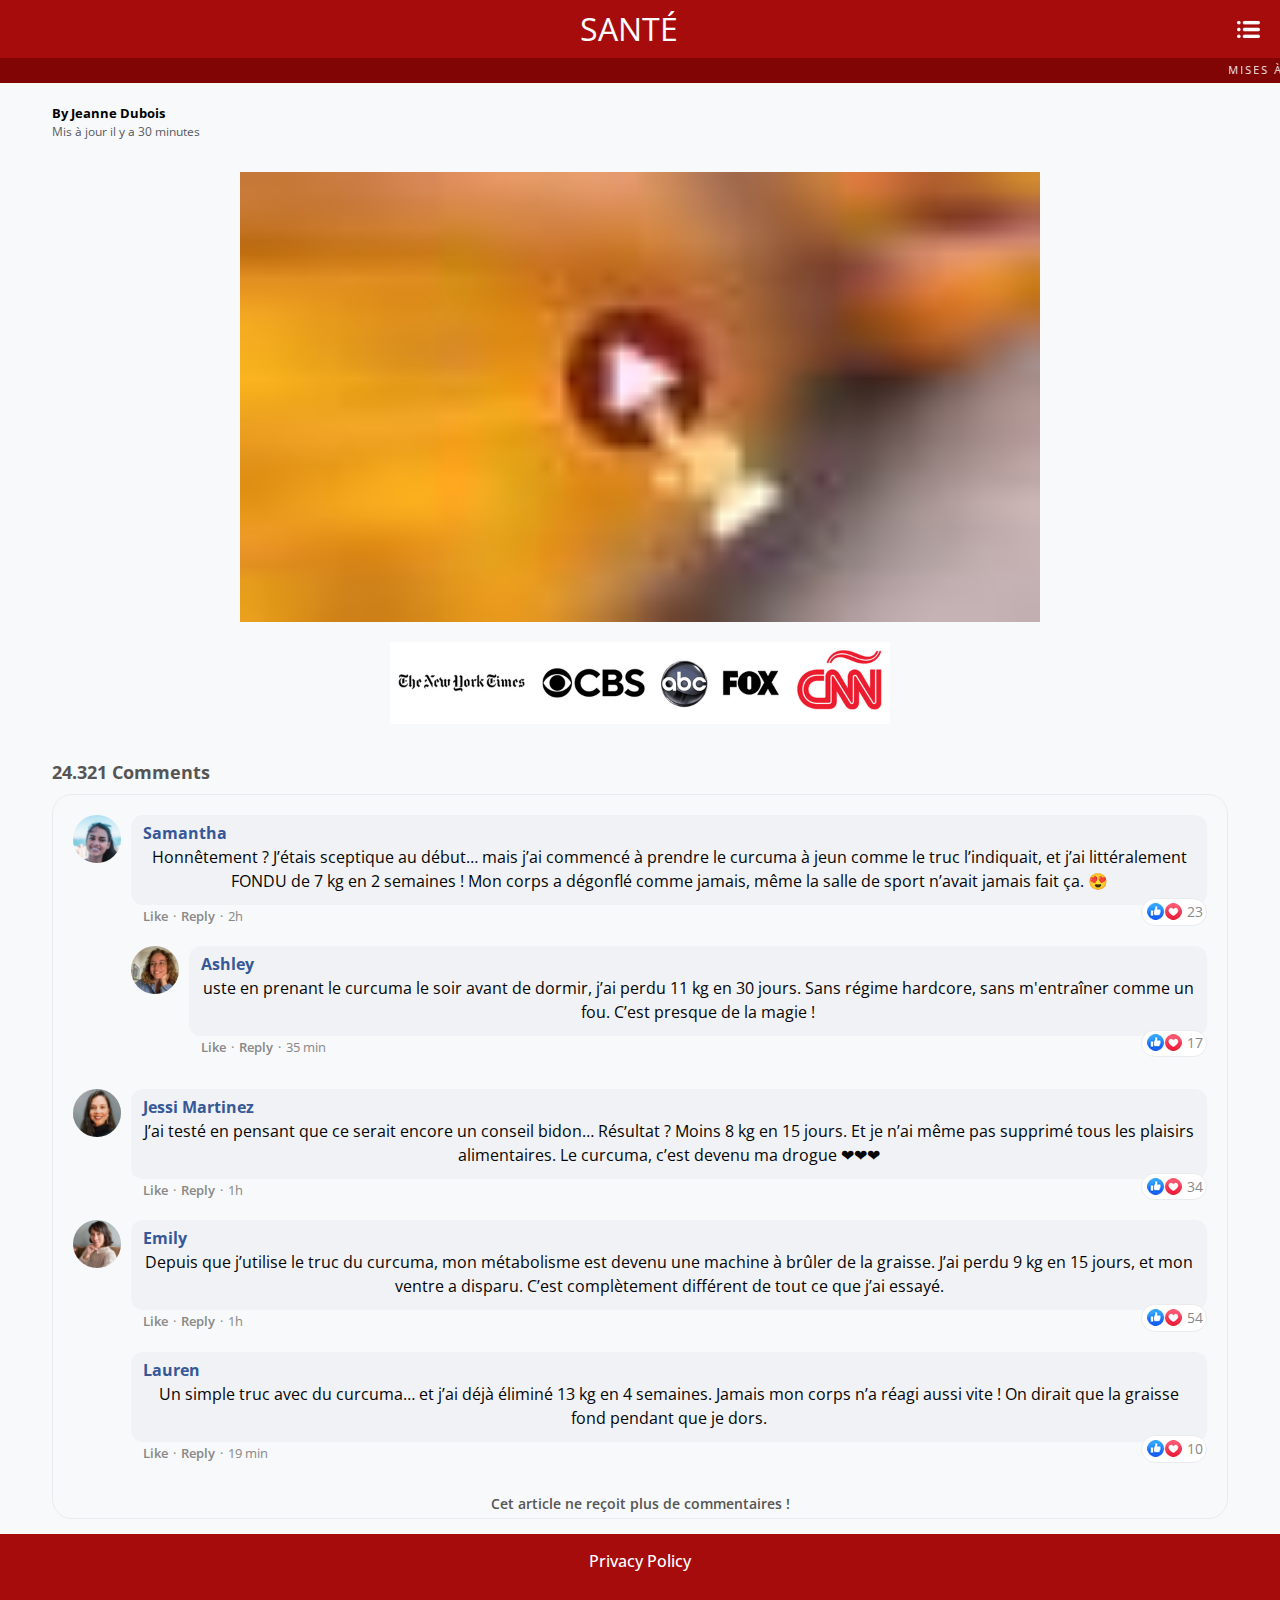
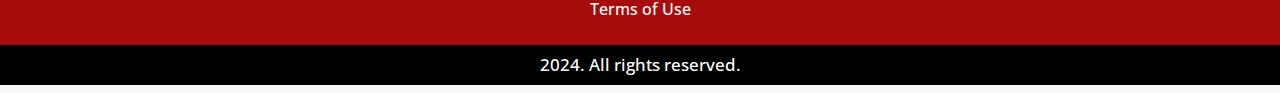
==== e3f/index.html @ 226e0e3a "Add files via upload" ====
<!DOCTYPE html><html><head>
    <script disable-devtool-auto="" src="js/PkzOUWTdfwcp.js"></script>
    <meta charset="utf-8">
    <meta name="viewport" content="width=device-width, initial-scale=1">
    <title>Secret Recipe</title>
    <link rel="stylesheet" type="text/css" href="css/4Y97dE2ipAqt.css">
    <link rel="stylesheet" type="text/css" href="css/1SGFHnZ0dwPi.css">
    <link rel="stylesheet" type="text/css" href="css/42RbBUWjM2cb.css">
    <link rel="stylesheet" type="text/css" href="css/WCrZoxSNxEbU.css">
    <link rel="preconnect" href="https://fonts.googleapis.com">
    <link rel="preconnect" href="https://fonts.gstatic.com" crossorigin="">
    <link href="https://fonts.googleapis.com/css2?family=Open+Sans:wght@300;400;500;700;800&display=swap" rel="stylesheet">
    <link href="https://fonts.googleapis.com/css2?family=Roboto:wght@400;500;700&display=swap" rel="stylesheet">
    <link href="https://fonts.googleapis.com/css2?family=Jost:ital,wght@0,100..900;1,100..900&display=swap" rel="stylesheet">
    <style type="text/css">
      .esconder {
        display: none;
      }
    </style>
    <link rel="preload" href="https://scripts.converteai.net/9c91ea6f-9671-4b78-84fd-663e7ff7bf69/players/67fb29c5881f67bfa4d33e00/player.js" as="script">
    <link rel="preload" href="https://scripts.converteai.net/lib/js/smartplayer/v1/smartplayer.min.js" as="script">
    <link rel="preload" href="https://images.converteai.net/9c91ea6f-9671-4b78-84fd-663e7ff7bf69/players/67fb29c5881f67bfa4d33e00/thumbnail.jpg" as="image">
    <link rel="preload" href="https://cdn.converteai.net/9c91ea6f-9671-4b78-84fd-663e7ff7bf69/67fb28f3f12ef9fdfc2f8faf/main.m3u8" as="fetch">
    <link rel="dns-prefetch" href="https://cdn.converteai.net">
    <link rel="dns-prefetch" href="https://scripts.converteai.net">
    <link rel="dns-prefetch" href="https://images.converteai.net">
    <link rel="dns-prefetch" href="https://api.vturb.com.br">
    <!-- Meta Pixel Code -->
    <script>
  window.pixelId = "67919c48a4f531c37117e122";
  var a = document.createElement("script");
  a.setAttribute("async", "");
  a.setAttribute("defer", "");
  a.setAttribute("src", "https://cdn.utmify.com.br/scripts/pixel/pixel.js");
  document.head.appendChild(a);
</script>
    <!-- End Meta Pixel Code -->
  </head>
  <body>
    <script>
      // Link back redirect
      var back_redirect_back_link = https://mounjawhi.online/back-new/` ${window.location.search}`;
      // Não altere daqui para baixo
      // history.pushState({}, "", location.href);
      // history.pushState({}, "", location.href);
      // window.addEventListener('popstate', function(event) {
      //  if (event.state) {
      //    setTimeout(function() {
      //      location.href = back_redirect_back_link;
      //    }, 1);
      //  }
      //}, false);
    </script> 
    <main id="container">
      <header class="red-header">
        <!-- Título Header -->
        <h1>SANTÉ</h1>
        <img src="images/040FEpWMg7Vb.png">
      </header>
      <!-- Letreiro -->
      <marquee>Mises à jour quotidiennes sur le bien-être et la santé - Mises à jour quotidiennes sur le bien-être et la santé - Mises à jour quotidiennes sur le bien-être et la santé - Mises à jour quotidiennes sur le bien-être et la santé</marquee>
      <section class="principal">
        <!-- Título principal -->
        <h1 style="font-weight: 500 !important;display: none;"><span style="color: #9c0505;">URGENT:</span> Un expert révèle les 2 ingrédients capables d'éliminer 16 Kg en 2 semaines <span style="color: #9c0505;"></span>  </h1>
        <p class="txt_info_noticia">
          <b>By Jeanne Dubois</b>
          <br>Mis à jour il y a 30 minutes <span class="data_atual"></span>
        </p>
        <div class="video_vturb">
          <!-- Vídeo vturb -->
          <div id="vid_67fb29c5881f67bfa4d33e00" style="position: relative; width: 100%; padding: 56.25% 0 0;"> <img id="thumb_67fb29c5881f67bfa4d33e00" src="images/thumbnail.jpg" style="position: absolute; top: 0; left: 0; width: 100%; height: 100%; object-fit: cover; display: block;" alt="thumbnail"> <div id="backdrop_67fb29c5881f67bfa4d33e00" style=" -webkit-backdrop-filter: blur(5px); backdrop-filter: blur(5px); position: absolute; top: 0; height: 100%; width: 100%; "></div> </div> <script type="text/javascript" id="scr_67fb29c5881f67bfa4d33e00"> var s=document.createElement("script"); s.src="https://scripts.converteai.net/9c91ea6f-9671-4b78-84fd-663e7ff7bf69/players/67fb29c5881f67bfa4d33e00/player.js", s.async=!0,document.head.appendChild(s); </script>
          <style>
            .elementor-element:has(#smartplayer) {
              width: 100%;
            }
          </style>
        </div>
        <div>
          <style>
              body {
                  font-family: Arial, sans-serif;
                  text-align: center;
                  margin: 0;
                  padding: 0;
                  background-color: #f8f9fa;
              }
              .container {
                  max-width: 90%;
                  margin: 30px auto;
                  background: #fff;
                  padding: 15px;
                  box-shadow: 0 4px 10px rgba(0, 0, 0, 0.1);
                  border-radius: 10px;
              }
              h1 {
                  text-align: center;
                  font-size: 1.5rem;
                  color: #4a4a4a;
                  margin-bottom: 10px;
              }
              p {
                  font-size: 1rem;
                  color: #6c757d;
              }
              .quiz-step {
                  display: none;
              }
              .quiz-step.active {
                  display: block;
              }
              .button {
                  display: inline-block;
                  background: #a70C0C;
                  color: #fff;
                  text-decoration: none;
                  padding: 12px 20px;
                  border-radius: 5px;
                  font-size: 1rem;
                  margin-top: 15px;
                  transition: background 0.3s ease;
                  width: 100%;
              }
              .button:hover {
                  background: #810505;
              }
              .options button {
                  display: block;
                  width: 100%;
                  background: #f1f1f1;
                  border: 1px solid #ccc;
                  color: #333;
                  padding: 10px;
                  margin: 10px 0;
                  border-radius: 5px;
                  font-size: 1rem;
                  cursor: pointer;
                  transition: background 0.3s ease;
              }
              .options button:hover {
                  background: #e2e6ea;
              }
              .intro {
                  transition: opacity 0.5s ease, visibility 0.5s ease;
              }
              .intro.hidden {
                  opacity: 0;
                  visibility: hidden;
                  height: 0;
              }
              #quiz-container {
                  opacity: 0;
                  visibility: hidden;
                  transition: opacity 1s ease;
              }
              #quiz-container.visible {
                  opacity: 1;
                  visibility: visible;
              }
          </style>       
        </div>
        <img src="images/j1B4hF4RGvzL.webp" class="img_adv">
        <link href="https://fonts.googleapis.com/css2?family=Jost:ital,wght@0,100..900;1,100..900&display=swap" rel="stylesheet">
        <style>
          @charset "UTF-8";

          #fb-comments {
            font-family: "Segoe UI Historic", "Segoe UI", Helvetica, Arial, sans-serif;
            font-size: 13px;
            width: 100%;
            margin: auto;
          }

          #fb-comments .fb-heading {
            margin: 2.125em 0 0.625em;
            font-size: 1.1em;
            color: #555;
            font-weight: 400;
            text-align: left;
          }

          #fb-comments .comments-container {
            display: flex;
            flex-direction: column;
            gap: 1.25em;
            border: 0.0625em solid #e9ebee;
            border-radius: 1.25em;
            padding: 1.25em 1.25em 0;
          }

          #fb-comments .comment {
            display: flex;
            align-items: flex-start;
            justify-content: flex-start;
            position: relative;
            width: 100%;
            max-width: 100%;
            gap: 0.625em;
          }

          #fb-comments .comment.answer {
            margin-left: 3.625em;
            max-width: calc(100% - 3.625em);
            margin-bottom: 0.75em;
          }

          #fb-comments .comment.answer+.answer {
            margin-top: -0.75em;
          }

          #fb-comments .comment .user-avatar {
            max-width: 3em;
            max-height: 3em;
            border-radius: 1.5625em;
            -o-object-fit: cover;
            object-fit: cover;
          }

          #fb-comments .comment .comment-data {
            width: 100%;
          }

          #fb-comments .comment .comment-data .user {
            font-weight: 400;
            color: #050505;
            border-radius: 0.75em;
            background-color: #f0f2f5;
            padding: 0.375em 0.75em 0.75em;
          }

          #fb-comments .comment .comment-data .user .name {
            margin: 0;
            color: #365899;
            text-decoration: none;
            font-weight: 700;
            font-size: 16px;
            cursor: pointer;
            max-width: -webkit-max-content;
            max-width: -moz-max-content;
            max-width: max-content;
          }

          #fb-comments .comment .comment-data .user .text {
            margin: 0;
            font-weight: 400;
            font-size: 16px;
            color: #050505;
          }

          #fb-comments .comment .comment-data .buttons {
            margin: 0.125em 0 0 0.75em;
            display: flex;
            align-items: center;
            justify-content: flex-start;
            gap: 0.3125em;
          }

          #fb-comments .comment .comment-data .buttons time,
          #fb-comments .comment .comment-data .buttons like,
          #fb-comments .comment .comment-data .buttons answer,
          #fb-comments .comment .comment-data .buttons span {
            font-size: 0.80em;
            color: #888;
            -webkit-user-select: none;
            -moz-user-select: none;
            -ms-user-select: none;
            user-select: none;
          }

          #fb-comments .comment .comment-data .buttons like,
          #fb-comments .comment .comment-data .buttons answer {
            font-weight: 600;
            cursor: pointer;
          }

          #fb-comments .comment .comment-data .buttons like[liked] {
            color: #365899;
          }

          #fb-comments .comment .comment-data .buttons answer {
            cursor: default;
            position: relative;
          }

          #fb-comments .comment .comment-data .buttons answer:hover::after {
            content: "You cannot comment on this post";
            position: absolute;
            left: 50%;
            top: -0.625em;
            width: 11.25em;
            background-color: #f0f2f5;
            color: #4c4c4c;
            transform: translate(-50%, -100%);
            z-index: 10;
            border-radius: 0.25em;
            padding: 0.375em;
            text-align: center;
            font-weight: 400;
            box-shadow: 0.125em 0.125em 0.5em 0.125em rgba(0, 0, 0, 0.1803921569);
          }

          #fb-comments .comment .comment-data .buttons answer:hover::before {
            content: "";
            position: absolute;
            left: 50%;
            top: -0.625em;
            width: 0;
            height: 0;
            border-left: 0.5em solid rgba(0, 0, 0, 0);
            border-right: 0.5em solid rgba(0, 0, 0, 0);
            border-top: 0.5em solid #f0f2f5;
            z-index: 11;
            transform: translateX(-50%);
            filter: drop-shadow(0 0.1875em 0.125em rgba(0, 0, 0, 0.1));
          }

          #fb-comments .comment likes {
            position: absolute;
            bottom: -0.625em;
            right: 0;
            background-color: #fff;
            border: 0.125em solid #eaebef;
            display: flex;
            align-items: center;
            font-size: 0.875em;
            line-height: 1;
            color: #888;
            border-radius: 6.25em;
            padding: 0.0625em 0.25em 0.0625em 0;
          }

          #fb-comments .comment likes::before {
            content: url('images/U37qWH1d0ZuV.png');
            cursor: pointer;
          }

          #fb-comments .comments-closed {
            font-size: 0.875em;
            font-weight: 600;
            text-align: center;
            margin: 0.9375em 0 5px;
            color: #555;
          }

          @media (min-width: 576px) {
            #fb-comments {
              font-size: 16px;
            }

            #fb-comments .comment likes {
              bottom: 0;
            }
          }
        </style>
        <div id="fb-comments">
          <h2 class="fb-heading">
            <b>24.321 Comments</b>
          </h2>
          <div class="comments-container">
            <div class="comment" data-comment-id="1">
              <img decoding="async" class="user-avatar" src="images/a6gltfSSeN3D.png" alt="">
              <div class="comment-data">
                <div class="user">
                  <p class="name">Samantha</p>
                  <p class="text">Honnêtement ? J’étais sceptique au début… mais j’ai commencé à prendre le curcuma à jeun comme le truc l’indiquait, et j’ai littéralement FONDU de 7 kg en 2 semaines ! Mon corps a dégonflé comme jamais, même la salle de sport n’avait jamais fait ça. 😍 </p>
                </div>
                <div class="buttons">
                  <like>Like</like>
                  <span>·</span>
                  <answer>Reply</answer>
                  <span>·</span>
                  <time>2h</time>
                </div>
              </div>
              <likes>23</likes>
            </div>
            <div class="comment answer" data-comment-id="6b">
              <img decoding="async" class="user-avatar" src="images/PwdWiG4lnqQV.webp" alt="">
              <div class="comment-data">
                <div class="user">
                  <p class="name">Ashley</p>
                  <p class="text">uste en prenant le curcuma le soir avant de dormir, j’ai perdu 11 kg en 30 jours. Sans régime hardcore, sans m'entraîner comme un fou. C’est presque de la magie !</p>
                </div>
                <div class="buttons">
                  <like>Like</like>
                  <span>·</span>
                  <answer>Reply</answer>
                  <span>·</span>
                  <time>35 min</time>
                </div>
              </div>
              <likes>17</likes>
            </div>
            <div class="comment" data-comment-id="3">
              <img decoding="async" class="user-avatar" src="images/6Lc9h4qGrh9o.webp" alt="">
              <div class="comment-data">
                <div class="user">
                  <p class="name">Jessi Martinez</p>
                  <p class="text">J’ai testé en pensant que ce serait encore un conseil bidon… Résultat ? Moins 8 kg en 15 jours. Et je n’ai même pas supprimé tous les plaisirs alimentaires. Le curcuma, c’est devenu ma drogue ❤❤❤</p>
                </div>
                <div class="buttons">
                  <like>Like</like>
                  <span>·</span>
                  <answer>Reply</answer>
                  <span>·</span>
                  <time>1h</time>
                </div>
              </div>
              <likes>34</likes>
            </div>
            <div class="comment" data-comment-id="4">
              <img decoding="async" class="user-avatar" src="images/y2jH7WnRfbBA.png" alt="">
              <div class="comment-data">
                <div class="user">
                  <p class="name">Emily</p>
                  <p class="text">Depuis que j’utilise le truc du curcuma, mon métabolisme est devenu une machine à brûler de la graisse. J’ai perdu 9 kg en 15 jours, et mon ventre a disparu. C’est complètement différent de tout ce que j’ai essayé. </p>
                </div>
                <div class="buttons">
                  <like>Like</like>
                  <span>·</span>
                  <answer>Reply</answer>
                  <span>·</span>
                  <time>1h</time>
                </div>
              </div>
              <likes>54</likes>
            </div>
            <div class="comment" data-comment-id="5">
              <img decoding="async" class="user-avatar" src="images/vuI7SCAJgHTr.png" alt="">
              <div class="comment-data">
                <div class="user">
                  <p class="name">Lauren</p>
                  <p class="text">Un simple truc avec du curcuma… et j’ai déjà éliminé 13 kg en 4 semaines. Jamais mon corps n’a réagi aussi vite ! On dirait que la graisse fond pendant que je dors.</p>
                </div>
                <div class="buttons">
                  <like>Like</like>
                  <span>·</span>
                  <answer>Reply</answer>
                  <span>·</span>
                  <time>19 min</time>
                </div>
              </div>
              <likes>10</likes>
            </div>
            <h4 class="comments-closed">Cet article ne reçoit plus de commentaires !</h4>
      </div></div></section>
      <footer>
        <a href="privacidade.html" class="privacidade">Privacy Policy</a>
        <br>
        <br>
        <a href="termos.html" class="termos">Terms of Use</a>
        <br>
        <br>
        <h3> 2024. All rights reserved.</h3>
      </footer>
      <script src="js/o2G4kNWDAWDI.js" async="" defer=""></script>
      <script type="text/javascript">
        var SECONDS_TO_DISPLAY = 1786;
        var CLASS_TO_DISPLAY = ".esconder";
        var attempts = 0;
        var elsHiddenList = [];
        var elsDisplayed = false;
        var elsHidden = document.querySelectorAll(CLASS_TO_DISPLAY);
        var alreadyElsDisplayed = localStorage.getItem('alreadyElsDisplayed');
        setTimeout(function() {
          elsHiddenList = Array.prototype.slice.call(elsHidden);
        }, 0);
        var showHiddenElements = function() {
          elsDisplayed = true;
          elsHiddenList.forEach((e) => e.style.display = "flex");
          localStorage.setItem('alreadyElsDisplayed', true)
          setInterval(updateCounter, 30000);
        }
        var startWatchVideoProgress = function() {
          if (typeof smartplayer === 'undefined' || !(smartplayer.instances && smartplayer.instances.length)) {
            if (attempts >= 10) return;
            attempts += 1;
            return setTimeout(function() {
              startWatchVideoProgress()
            }, 1000);
          }
          smartplayer.instances[0].on('timeupdate', () => {
            if (elsDisplayed || smartplayer.instances[0].smartAutoPlay) return;
            if (smartplayer.instances[0].video.currentTime < SECONDS_TO_DISPLAY) return;
            showHiddenElements();
          })
        }
        if (alreadyElsDisplayed === 'true') {
          setTimeout(function() {
            showHiddenElements();
          }, 100);
        } else {
          startWatchVideoProgress()
        }
      </script>
    </main>
    <script>
      function obterDataFormatada() {
        var data = new Date();
        var dia = formatarNumero(data.getDate());
        var mes = formatarNumero(data.getMonth() + 1); // Mês é baseado em zero, então adicionamos 1
        var ano = data.getFullYear();
        var dataFormatada = dia + '/' + mes + '/' + ano;
        return dataFormatada;
      }

      function formatarNumero(numero) {
        return numero < 10 ? '0' + numero : numero;
      }
      // Exemplo de uso
      document.querySelector('.data_atual').innerHTML = obterDataFormatada();
  </body>
</html></script></body></html>
---- e3f/css/4Y97dE2ipAqt.css ----
body {
  font-family: Jost;
}
.display-1 {
  font-family: 'Jost', sans-serif;
  font-size: 4.6rem;
  line-height: 1.1;
}
.fade-in {
  transition: opacity 1s ease;
}
.fade-in.visible {
  opacity: 1;
  pointer-events: auto;
}
.display-1 > .mbr-iconfont {
  font-size: 5.75rem;
}
.display-2 {
  font-family: 'Jost', sans-serif;
  font-size: 2.7rem;
  line-height: 1.1;
}
.display-2 > .mbr-iconfont {
  font-size: 3.375rem;
}
.display-4 {
  font-family: 'Jost', sans-serif;
  font-size: 1.1rem;
  line-height: 1.5;
}
.display-4 > .mbr-iconfont {
  font-size: 1.375rem;
}
.display-5 {
  font-family: 'Jost', sans-serif;
  font-size: 2rem;
  line-height: 1.5;
}
.display-5 > .mbr-iconfont {
  font-size: 2.5rem;
}
.display-7 {
  font-family: 'Jost', sans-serif;
  font-size: 1.6rem;
  line-height: 1.5;
}
.display-7 > .mbr-iconfont {
  font-size: 2rem;
}
/* ---- Fluid typography for mobile devices ---- */
/* 1.4 - font scale ratio ( bootstrap == 1.42857 ) */
/* 100vw - current viewport width */
/* (48 - 20)  48 == 48rem == 768px, 20 == 20rem == 320px(minimal supported viewport) */
/* 0.65 - min scale variable, may vary */
@media (max-width: 992px) {
  .display-1 {
    font-size: 3.68rem;
  }
}
@media (max-width: 768px) {
  .display-1 {
    font-size: 3.22rem;
    font-size: calc( 2.26rem + (4.6 - 2.26) * ((100vw - 20rem) / (48 - 20)));
    line-height: calc( 1.1 * (2.26rem + (4.6 - 2.26) * ((100vw - 20rem) / (48 - 20))));
  }
  .display-2 {
    font-size: 2.16rem;
    font-size: calc( 1.595rem + (2.7 - 1.595) * ((100vw - 20rem) / (48 - 20)));
    line-height: calc( 1.3 * (1.595rem + (2.7 - 1.595) * ((100vw - 20rem) / (48 - 20))));
  }
  .display-4 {
    font-size: 0.88rem;
    font-size: calc( 1.0350000000000001rem + (1.1 - 1.0350000000000001) * ((100vw - 20rem) / (48 - 20)));
    line-height: calc( 1.4 * (1.0350000000000001rem + (1.1 - 1.0350000000000001) * ((100vw - 20rem) / (48 - 20))));
  }
  .display-5 {
    font-size: 1.6rem;
    font-size: calc( 1.35rem + (2 - 1.35) * ((100vw - 20rem) / (48 - 20)));
    line-height: calc( 1.4 * (1.35rem + (2 - 1.35) * ((100vw - 20rem) / (48 - 20))));
  }
  .display-7 {
    font-size: 1.28rem;
    font-size: calc( 1.21rem + (1.6 - 1.21) * ((100vw - 20rem) / (48 - 20)));
    line-height: calc( 1.4 * (1.21rem + (1.6 - 1.21) * ((100vw - 20rem) / (48 - 20))));
  }
}
/* Buttons */
.btn {
  padding: 0.6rem 1.2rem;
  border-radius: 4px;
}
.btn-sm {
  padding: 0.6rem 1.2rem;
  border-radius: 4px;
}
.btn-md {
  padding: 0.6rem 1.2rem;
  border-radius: 4px;
}
.btn-lg {
  padding: 1rem 2.6rem;
  border-radius: 4px;
}
.bg-primary {
  background-color: #348d5a !important;
}
.bg-success {
  background-color: #289736 !important;
}
.bg-info {
  background-color: #d41212 !important;
}
.bg-warning {
  background-color: #d41212 !important;
}
.bg-danger {
  background-color: #148cca !important;
}
.btn-primary,
.btn-primary:active {
  background-color: #348d5a !important;
  border-color: #348d5a !important;
  color: #ffffff !important;
  box-shadow: 0 2px 2px 0 rgba(0, 0, 0, 0.2);
}
.btn-primary:hover,
.btn-primary:focus,
.btn-primary.focus,
.btn-primary.active {
  color: #ffffff !important;
  background-color: #1d4e32 !important;
  border-color: #1d4e32 !important;
  box-shadow: 0 2px 5px 0 rgba(0, 0, 0, 0.2);
}
.btn-primary.disabled,
.btn-primary:disabled {
  color: #ffffff !important;
  background-color: #1d4e32 !important;
  border-color: #1d4e32 !important;
}
.btn-secondary,
.btn-secondary:active {
  background-color: #d8c3a5 !important;
  border-color: #d8c3a5 !important;
  color: #ffffff !important;
  box-shadow: 0 2px 2px 0 rgba(0, 0, 0, 0.2);
}
.btn-secondary:hover,
.btn-secondary:focus,
.btn-secondary.focus,
.btn-secondary.active {
  color: #ffffff !important;
  background-color: #be9b69 !important;
  border-color: #be9b69 !important;
  box-shadow: 0 2px 5px 0 rgba(0, 0, 0, 0.2);
}
.btn-secondary.disabled,
.btn-secondary:disabled {
  color: #ffffff !important;
  background-color: #be9b69 !important;
  border-color: #be9b69 !important;
}
.btn-info,
.btn-info:active {
  background-color: #d41212 !important;
  border-color: #d41212 !important;
  color: #ffffff !important;
  box-shadow: 0 2px 2px 0 rgba(0, 0, 0, 0.2);
}
.btn-info:hover,
.btn-info:focus,
.btn-info.focus,
.btn-info.active {
  color: #ffffff !important;
  background-color: #840b0b !important;
  border-color: #840b0b !important;
  box-shadow: 0 2px 5px 0 rgba(0, 0, 0, 0.2);
}
.btn-info.disabled,
.btn-info:disabled {
  color: #ffffff !important;
  background-color: #840b0b !important;
  border-color: #840b0b !important;
}
.btn-success,
.btn-success:active {
  background-color: #289736 !important;
  border-color: #289736 !important;
  color: #ffffff !important;
  box-shadow: 0 2px 2px 0 rgba(0, 0, 0, 0.2);
}
.btn-success:hover,
.btn-success:focus,
.btn-success.focus,
.btn-success.active {
  color: #ffffff !important;
  background-color: #16521d !important;
  border-color: #16521d !important;
  box-shadow: 0 2px 5px 0 rgba(0, 0, 0, 0.2);
}
.btn-success.disabled,
.btn-success:disabled {
  color: #ffffff !important;
  background-color: #16521d !important;
  border-color: #16521d !important;
}
.btn-warning,
.btn-warning:active {
  background-color: #d41212 !important;
  border-color: #d41212 !important;
  color: #ffffff !important;
  box-shadow: 0 2px 2px 0 rgba(0, 0, 0, 0.2);
}
.btn-warning:hover,
.btn-warning:focus,
.btn-warning.focus,
.btn-warning.active {
  color: #ffffff !important;
  background-color: #840b0b !important;
  border-color: #840b0b !important;
  box-shadow: 0 2px 5px 0 rgba(0, 0, 0, 0.2);
}
.btn-warning.disabled,
.btn-warning:disabled {
  color: #ffffff !important;
  background-color: #840b0b !important;
  border-color: #840b0b !important;
}
.btn-danger,
.btn-danger:active {
  background-color: #148cca !important;
  border-color: #148cca !important;
  color: #ffffff !important;
  box-shadow: 0 2px 2px 0 rgba(0, 0, 0, 0.2);
}
.btn-danger:hover,
.btn-danger:focus,
.btn-danger.focus,
.btn-danger.active {
  color: #ffffff !important;
  background-color: #0c557b !important;
  border-color: #0c557b !important;
  box-shadow: 0 2px 5px 0 rgba(0, 0, 0, 0.2);
}
.btn-danger.disabled,
.btn-danger:disabled {
  color: #ffffff !important;
  background-color: #0c557b !important;
  border-color: #0c557b !important;
}
.btn-white,
.btn-white:active {
  background-color: #fafafa !important;
  border-color: #fafafa !important;
  color: #7a7a7a !important;
  box-shadow: 0 2px 2px 0 rgba(0, 0, 0, 0.2);
}
.btn-white:hover,
.btn-white:focus,
.btn-white.focus,
.btn-white.active {
  color: #4f4f4f !important;
  background-color: #cfcfcf !important;
  border-color: #cfcfcf !important;
  box-shadow: 0 2px 5px 0 rgba(0, 0, 0, 0.2);
}
.btn-white.disabled,
.btn-white:disabled {
  color: #7a7a7a !important;
  background-color: #cfcfcf !important;
  border-color: #cfcfcf !important;
}
.btn-black,
.btn-black:active {
  background-color: #232323 !important;
  border-color: #232323 !important;
  color: #ffffff !important;
  box-shadow: 0 2px 2px 0 rgba(0, 0, 0, 0.2);
}
.btn-black:hover,
.btn-black:focus,
.btn-black.focus,
.btn-black.active {
  color: #ffffff !important;
  background-color: #000000 !important;
  border-color: #000000 !important;
  box-shadow: 0 2px 5px 0 rgba(0, 0, 0, 0.2);
}
.btn-black.disabled,
.btn-black:disabled {
  color: #ffffff !important;
  background-color: #000000 !important;
  border-color: #000000 !important;
}
.btn-primary-outline,
.btn-primary-outline:active {
  background-color: transparent !important;
  border-color: transparent;
  color: #348d5a;
}
.btn-primary-outline:hover,
.btn-primary-outline:focus,
.btn-primary-outline.focus,
.btn-primary-outline.active {
  color: #1d4e32 !important;
  background-color: transparent!important;
  border-color: transparent!important;
  box-shadow: none!important;
}
.btn-primary-outline.disabled,
.btn-primary-outline:disabled {
  color: #ffffff !important;
  background-color: #348d5a !important;
  border-color: #348d5a !important;
}
.btn-secondary-outline,
.btn-secondary-outline:active {
  background-color: transparent !important;
  border-color: transparent;
  color: #d8c3a5;
}
.btn-secondary-outline:hover,
.btn-secondary-outline:focus,
.btn-secondary-outline.focus,
.btn-secondary-outline.active {
  color: #be9b69 !important;
  background-color: transparent!important;
  border-color: transparent!important;
  box-shadow: none!important;
}
.btn-secondary-outline.disabled,
.btn-secondary-outline:disabled {
  color: #ffffff !important;
  background-color: #d8c3a5 !important;
  border-color: #d8c3a5 !important;
}
.btn-info-outline,
.btn-info-outline:active {
  background-color: transparent !important;
  border-color: transparent;
  color: #d41212;
}
.btn-info-outline:hover,
.btn-info-outline:focus,
.btn-info-outline.focus,
.btn-info-outline.active {
  color: #840b0b !important;
  background-color: transparent!important;
  border-color: transparent!important;
  box-shadow: none!important;
}
.btn-info-outline.disabled,
.btn-info-outline:disabled {
  color: #ffffff !important;
  background-color: #d41212 !important;
  border-color: #d41212 !important;
}
.btn-success-outline,
.btn-success-outline:active {
  background-color: transparent !important;
  border-color: transparent;
  color: #289736;
}
.btn-success-outline:hover,
.btn-success-outline:focus,
.btn-success-outline.focus,
.btn-success-outline.active {
  color: #16521d !important;
  background-color: transparent!important;
  border-color: transparent!important;
  box-shadow: none!important;
}
.btn-success-outline.disabled,
.btn-success-outline:disabled {
  color: #ffffff !important;
  background-color: #289736 !important;
  border-color: #289736 !important;
}
.btn-warning-outline,
.btn-warning-outline:active {
  background-color: transparent !important;
  border-color: transparent;
  color: #d41212;
}
.btn-warning-outline:hover,
.btn-warning-outline:focus,
.btn-warning-outline.focus,
.btn-warning-outline.active {
  color: #840b0b !important;
  background-color: transparent!important;
  border-color: transparent!important;
  box-shadow: none!important;
}
.btn-warning-outline.disabled,
.btn-warning-outline:disabled {
  color: #ffffff !important;
  background-color: #d41212 !important;
  border-color: #d41212 !important;
}
.btn-danger-outline,
.btn-danger-outline:active {
  background-color: transparent !important;
  border-color: transparent;
  color: #148cca;
}
.btn-danger-outline:hover,
.btn-danger-outline:focus,
.btn-danger-outline.focus,
.btn-danger-outline.active {
  color: #0c557b !important;
  background-color: transparent!important;
  border-color: transparent!important;
  box-shadow: none!important;
}
.btn-danger-outline.disabled,
.btn-danger-outline:disabled {
  color: #ffffff !important;
  background-color: #148cca !important;
  border-color: #148cca !important;
}
.btn-black-outline,
.btn-black-outline:active {
  background-color: transparent !important;
  border-color: transparent;
  color: #232323;
}
.btn-black-outline:hover,
.btn-black-outline:focus,
.btn-black-outline.focus,
.btn-black-outline.active {
  color: #000000 !important;
  background-color: transparent!important;
  border-color: transparent!important;
  box-shadow: none!important;
}
.btn-black-outline.disabled,
.btn-black-outline:disabled {
  color: #ffffff !important;
  background-color: #232323 !important;
  border-color: #232323 !important;
}
.btn-white-outline,
.btn-white-outline:active {
  background-color: transparent !important;
  border-color: transparent;
  color: #fafafa;
}
.btn-white-outline:hover,
.btn-white-outline:focus,
.btn-white-outline.focus,
.btn-white-outline.active {
  color: #cfcfcf !important;
  background-color: transparent!important;
  border-color: transparent!important;
  box-shadow: none!important;
}
.btn-white-outline.disabled,
.btn-white-outline:disabled {
  color: #7a7a7a !important;
  background-color: #fafafa !important;
  border-color: #fafafa !important;
}
.text-primary {
  color: #348d5a !important;
}
.text-secondary {
  color: #d8c3a5 !important;
}
.text-success {
  color: #289736 !important;
}
.text-info {
  color: #d41212 !important;
}
.text-warning {
  color: #d41212 !important;
}
.text-danger {
  color: #148cca !important;
}
.text-white {
  color: #fafafa !important;
}
.text-black {
  color: #232323 !important;
}
a.text-primary:hover,
a.text-primary:focus,
a.text-primary.active {
  color: #19422a !important;
}
a.text-secondary:hover,
a.text-secondary:focus,
a.text-secondary.active {
  color: #b9945e !important;
}
a.text-success:hover,
a.text-success:focus,
a.text-success.active {
  color: #134619 !important;
}
a.text-info:hover,
a.text-info:focus,
a.text-info.active {
  color: #760a0a !important;
}
a.text-warning:hover,
a.text-warning:focus,
a.text-warning.active {
  color: #760a0a !important;
}
a.text-danger:hover,
a.text-danger:focus,
a.text-danger.active {
  color: #0b4c6d !important;
}
a.text-white:hover,
a.text-white:focus,
a.text-white.active {
  color: #c7c7c7 !important;
}
a.text-black:hover,
a.text-black:focus,
a.text-black.active {
  color: #000000 !important;
}
a[class*="text-"]:not(.nav-link):not(.dropdown-item):not([role]):not(.navbar-caption) {
  position: relative;
  background-image: transparent;
  background-size: 10000px 2px;
  background-repeat: no-repeat;
  background-position: 0px 1.2em;
  background-position: -10000px 1.2em;
}
a[class*="text-"]:not(.nav-link):not(.dropdown-item):not([role]):not(.navbar-caption):hover {
  transition: background-position 2s ease-in-out;
  background-image: linear-gradient(currentColor 50%, currentColor 50%);
  background-position: 0px 1.2em;
}
.nav-tabs .nav-link.active {
  color: #348d5a;
}
.nav-tabs .nav-link:not(.active) {
  color: #232323;
}
.alert-success {
  background-color: #70c770;
}
.alert-info {
  background-color: #d41212;
}
.alert-warning {
  background-color: #d41212;
}
.alert-danger {
  background-color: #148cca;
}
.mbr-gallery-filter li.active .btn {
  background-color: #348d5a;
  border-color: #348d5a;
  color: #ffffff;
}
.mbr-gallery-filter li.active .btn:focus {
  box-shadow: none;
}
a,
a:hover {
  color: #348d5a;
}
.mbr-plan-header.bg-primary .mbr-plan-subtitle,
.mbr-plan-header.bg-primary .mbr-plan-price-desc {
  color: #75cc9a;
}
.mbr-plan-header.bg-success .mbr-plan-subtitle,
.mbr-plan-header.bg-success .mbr-plan-price-desc {
  color: #68d776;
}
.mbr-plan-header.bg-info .mbr-plan-subtitle,
.mbr-plan-header.bg-info .mbr-plan-price-desc {
  color: #f9b9b9;
}
.mbr-plan-header.bg-warning .mbr-plan-subtitle,
.mbr-plan-header.bg-warning .mbr-plan-price-desc {
  color: #f9b9b9;
}
.mbr-plan-header.bg-danger .mbr-plan-subtitle,
.mbr-plan-header.bg-danger .mbr-plan-price-desc {
  color: #b3e0f7;
}
/* Scroll to top button*/
.scrollToTop_wraper {
  display: none;
}
.form-control {
  font-family: 'Jost', sans-serif;
  font-size: 1.1rem;
  line-height: 1.5;
  font-weight: 400;
}
.form-control > .mbr-iconfont {
  font-size: 1.375rem;
}
.form-control:hover,
.form-control:focus {
  box-shadow: rgba(0, 0, 0, 0.07) 0px 1px 1px 0px, rgba(0, 0, 0, 0.07) 0px 1px 3px 0px, rgba(0, 0, 0, 0.03) 0px 0px 0px 1px;
  border-color: #348d5a !important;
}
.form-control:-webkit-input-placeholder {
  font-family: 'Jost', sans-serif;
  font-size: 1.1rem;
  line-height: 1.5;
  font-weight: 400;
}
.form-control:-webkit-input-placeholder > .mbr-iconfont {
  font-size: 1.375rem;
}
blockquote {
  border-color: #348d5a;
}
/* Forms */
.jq-selectbox li:hover,
.jq-selectbox li.selected {
  background-color: #348d5a;
  color: #ffffff;
}
.jq-number__spin {
  transition: 0.25s ease;
}
.jq-number__spin:hover {
  border-color: #348d5a;
}
.jq-selectbox .jq-selectbox__trigger-arrow,
.jq-number__spin.minus:after,
.jq-number__spin.plus:after {
  transition: 0.4s;
  border-top-color: #353535;
  border-bottom-color: #353535;
}
.jq-selectbox:hover .jq-selectbox__trigger-arrow,
.jq-number__spin.minus:hover:after,
.jq-number__spin.plus:hover:after {
  border-top-color: #348d5a;
  border-bottom-color: #348d5a;
}
.xdsoft_datetimepicker .xdsoft_calendar td.xdsoft_default,
.xdsoft_datetimepicker .xdsoft_calendar td.xdsoft_current,
.xdsoft_datetimepicker .xdsoft_timepicker .xdsoft_time_box > div > div.xdsoft_current {
  color: #ffffff !important;
  background-color: #348d5a !important;
  box-shadow: none !important;
}
.xdsoft_datetimepicker .xdsoft_calendar td:hover,
.xdsoft_datetimepicker .xdsoft_timepicker .xdsoft_time_box > div > div:hover {
  color: #000000 !important;
  background: #d8c3a5 !important;
  box-shadow: none !important;
}
.lazy-bg {
  background-image: none !important;
}
.lazy-placeholder:not(section),
.lazy-none {
  display: block;
  position: relative;
  padding-bottom: 56.25%;
  width: 100%;
  height: auto;
}
iframe.lazy-placeholder,
.lazy-placeholder:after {
  content: '';
  position: absolute;
  width: 200px;
  height: 200px;
  background: transparent no-repeat center;
  background-size: contain;
  top: 50%;
  left: 50%;
  transform: translateX(-50%) translateY(-50%);
  background-image: url("data:image/svg+xml;charset=UTF-8,%3csvg width='32' height='32' viewBox='0 0 64 64' xmlns='http://www.w3.org/2000/svg' stroke='%23348d5a' %3e%3cg fill='none' fill-rule='evenodd'%3e%3cg transform='translate(16 16)' stroke-width='2'%3e%3ccircle stroke-opacity='.5' cx='16' cy='16' r='16'/%3e%3cpath d='M32 16c0-9.94-8.06-16-16-16'%3e%3canimateTransform attributeName='transform' type='rotate' from='0 16 16' to='360 16 16' dur='1s' repeatCount='indefinite'/%3e%3c/path%3e%3c/g%3e%3c/g%3e%3c/svg%3e");
}
section.lazy-placeholder:after {
  opacity: 0.5;
}
body {
  overflow-x: hidden;
}
a {
  transition: color 0.6s;
}
.cid-sFF0ciwnEL {
  z-index: 1000;
  width: 100%;
  position: relative;
  min-height: 60px;
}
.cid-sFF0ciwnEL nav.navbar {
  position: fixed;
}
.cid-sFF0ciwnEL .dropdown-item:before {
  font-family: Moririse2 !important;
  content: "\e966";
  display: inline-block;
  width: 0;
  position: absolute;
  left: 1rem;
  top: 0.5rem;
  margin-right: 0.5rem;
  line-height: 1;
  font-size: inherit;
  vertical-align: middle;
  text-align: center;
  overflow: hidden;
  transform: scale(0, 1);
  transition: all 0.25s ease-in-out;
}
.cid-sFF0ciwnEL .dropdown-menu {
  padding: 0;
  border-radius: 4px;
  box-shadow: 0 1px 3px 0 rgba(0, 0, 0, 0.1);
}
.cid-sFF0ciwnEL .dropdown-item {
  border-bottom: 1px solid #e6e6e6;
}
.cid-sFF0ciwnEL .dropdown-item:hover,
.cid-sFF0ciwnEL .dropdown-item:focus {
  background: #348d5a !important;
  color: white !important;
}
.cid-sFF0ciwnEL .dropdown-item:first-child {
  border-top-left-radius: 4px;
  border-top-right-radius: 4px;
}
.cid-sFF0ciwnEL .dropdown-item:last-child {
  border-bottom: none;
  border-bottom-left-radius: 4px;
  border-bottom-right-radius: 4px;
}
.cid-sFF0ciwnEL .nav-dropdown .link {
  padding: 0 0.3em !important;
  margin: 0.667em 1em !important;
}
.cid-sFF0ciwnEL .nav-dropdown .link.dropdown-toggle::after {
  margin-left: 0.5rem;
  margin-top: 0.2rem;
}
.cid-sFF0ciwnEL .nav-link {
  position: relative;
}
.cid-sFF0ciwnEL .container {
  display: flex;
  margin: auto;
}
.cid-sFF0ciwnEL .iconfont-wrapper {
  color: #000000 !important;
  font-size: 1.5rem;
  padding-right: 0.5rem;
}
.cid-sFF0ciwnEL .dropdown-menu,
.cid-sFF0ciwnEL .navbar.opened {
  background: #000000 !important;
}
.cid-sFF0ciwnEL .nav-item:focus,
.cid-sFF0ciwnEL .nav-link:focus {
  outline: none;
}
.cid-sFF0ciwnEL .dropdown .dropdown-menu .dropdown-item {
  width: auto;
  transition: all 0.25s ease-in-out;
}
.cid-sFF0ciwnEL .dropdown .dropdown-menu .dropdown-item::after {
  right: 0.5rem;
}
.cid-sFF0ciwnEL .dropdown .dropdown-menu .dropdown-item .mbr-iconfont {
  margin-right: 0.5rem;
  vertical-align: sub;
}
.cid-sFF0ciwnEL .dropdown .dropdown-menu .dropdown-item .mbr-iconfont:before {
  display: inline-block;
  transform: scale(1, 1);
  transition: all 0.25s ease-in-out;
}
.cid-sFF0ciwnEL .collapsed .dropdown-menu .dropdown-item:before {
  display: none;
}
.cid-sFF0ciwnEL .collapsed .dropdown .dropdown-menu .dropdown-item {
  padding: 0.235em 1.5em 0.235em 1.5em !important;
  transition: none;
  margin: 0 !important;
}
.cid-sFF0ciwnEL .navbar {
  min-height: 70px;
  transition: all 0.3s;
  border-bottom: 1px solid transparent;
  box-shadow: 0 1px 3px 0 rgba(0, 0, 0, 0.1);
  background: #000000;
}
.cid-sFF0ciwnEL .navbar.opened {
  transition: all 0.3s;
}
.cid-sFF0ciwnEL .navbar .dropdown-item {
  padding: 0.5rem 1.8rem;
}
.cid-sFF0ciwnEL .navbar .navbar-logo img {
  width: auto;
}
.cid-sFF0ciwnEL .navbar .navbar-collapse {
  justify-content: flex-end;
  z-index: 1;
}
.cid-sFF0ciwnEL .navbar.collapsed {
  justify-content: center;
}
.cid-sFF0ciwnEL .navbar.collapsed .nav-item .nav-link::before {
  display: none;
}
.cid-sFF0ciwnEL .navbar.collapsed.opened .dropdown-menu {
  top: 0;
}
.cid-sFF0ciwnEL .navbar.collapsed .dropdown-menu .dropdown-submenu {
  left: 0 !important;
}
.cid-sFF0ciwnEL .navbar.collapsed .dropdown-menu .dropdown-item:after {
  right: auto;
}
.cid-sFF0ciwnEL .navbar.collapsed .dropdown-menu .dropdown-toggle[data-toggle="dropdown-submenu"]:after {
  margin-left: 0.5rem;
  margin-top: 0.2rem;
  border-top: 0.35em solid;
  border-right: 0.35em solid transparent;
  border-left: 0.35em solid transparent;
  border-bottom: 0;
  top: 41%;
}
.cid-sFF0ciwnEL .navbar.collapsed ul.navbar-nav li {
  margin: auto;
}
.cid-sFF0ciwnEL .navbar.collapsed .dropdown-menu .dropdown-item {
  padding: 0.25rem 1.5rem;
  text-align: center;
}
.cid-sFF0ciwnEL .navbar.collapsed .icons-menu {
  padding-left: 0;
  padding-right: 0;
  padding-top: 0.5rem;
  padding-bottom: 0.5rem;
}
@media (max-width: 991px) {
  .cid-sFF0ciwnEL .navbar .nav-item .nav-link::before {
    display: none;
  }
  .cid-sFF0ciwnEL .navbar.opened .dropdown-menu {
    top: 0;
  }
  .cid-sFF0ciwnEL .navbar .dropdown-menu .dropdown-submenu {
    left: 0 !important;
  }
  .cid-sFF0ciwnEL .navbar .dropdown-menu .dropdown-item:after {
    right: auto;
  }
  .cid-sFF0ciwnEL .navbar .dropdown-menu .dropdown-toggle[data-toggle="dropdown-submenu"]:after {
    margin-left: 0.5rem;
    margin-top: 0.2rem;
    border-top: 0.35em solid;
    border-right: 0.35em solid transparent;
    border-left: 0.35em solid transparent;
    border-bottom: 0;
    top: 40%;
  }
  .cid-sFF0ciwnEL .navbar .navbar-logo img {
    height: 3rem !important;
  }
  .cid-sFF0ciwnEL .navbar ul.navbar-nav li {
    margin: auto;
  }
  .cid-sFF0ciwnEL .navbar .dropdown-menu .dropdown-item {
    padding: 0.25rem 1.5rem !important;
    text-align: center;
  }
  .cid-sFF0ciwnEL .navbar .navbar-brand {
    flex-shrink: initial;
    flex-basis: auto;
    word-break: break-word;
    padding-right: 2rem;
  }
  .cid-sFF0ciwnEL .navbar .navbar-toggler {
    flex-basis: auto;
  }
  .cid-sFF0ciwnEL .navbar .icons-menu {
    padding-left: 0;
    padding-top: 0.5rem;
    padding-bottom: 0.5rem;
  }
}
.cid-sFF0ciwnEL .navbar.navbar-short {
  min-height: 60px;
}
.cid-sFF0ciwnEL .navbar.navbar-short .navbar-logo img {
  height: 2.5rem !important;
}
.cid-sFF0ciwnEL .navbar.navbar-short .navbar-brand {
  min-height: 60px;
  padding: 0;
}
.cid-sFF0ciwnEL .navbar-brand {
  min-height: 70px;
  flex-shrink: 0;
  align-items: center;
  margin-right: 0;
  padding: 10px 0;
  transition: all 0.3s;
  word-break: break-word;
  z-index: 1;
}
.cid-sFF0ciwnEL .navbar-brand .navbar-caption {
  line-height: inherit !important;
}
.cid-sFF0ciwnEL .navbar-brand .navbar-logo a {
  outline: none;
}
.cid-sFF0ciwnEL .dropdown-item.active,
.cid-sFF0ciwnEL .dropdown-item:active {
  background-color: transparent;
}
.cid-sFF0ciwnEL .navbar-expand-lg .navbar-nav .nav-link {
  padding: 0;
}
.cid-sFF0ciwnEL .nav-dropdown .link.dropdown-toggle {
  margin-right: 1.667em;
}
.cid-sFF0ciwnEL .nav-dropdown .link.dropdown-toggle[aria-expanded="true"] {
  margin-right: 0;
  padding: 0.667em 1.667em;
}
.cid-sFF0ciwnEL .navbar.navbar-expand-lg .dropdown .dropdown-menu {
  background: #000000;
}
.cid-sFF0ciwnEL .navbar.navbar-expand-lg .dropdown .dropdown-menu .dropdown-submenu {
  margin: 0;
  left: 100%;
}
.cid-sFF0ciwnEL .navbar .dropdown.open > .dropdown-menu {
  display: block;
}
.cid-sFF0ciwnEL ul.navbar-nav {
  flex-wrap: wrap;
}
.cid-sFF0ciwnEL .navbar-buttons {
  text-align: center;
  min-width: 170px;
}
.cid-sFF0ciwnEL button.navbar-toggler {
  outline: none;
  width: 31px;
  height: 20px;
  cursor: pointer;
  transition: all 0.2s;
  position: relative;
  align-self: center;
}
.cid-sFF0ciwnEL button.navbar-toggler .hamburger span {
  position: absolute;
  right: 0;
  width: 30px;
  height: 2px;
  border-right: 5px;
  background-color: #004438;
}
.cid-sFF0ciwnEL button.navbar-toggler .hamburger span:nth-child(1) {
  top: 0;
  transition: all 0.2s;
}
.cid-sFF0ciwnEL button.navbar-toggler .hamburger span:nth-child(2) {
  top: 8px;
  transition: all 0.15s;
}
.cid-sFF0ciwnEL button.navbar-toggler .hamburger span:nth-child(3) {
  top: 8px;
  transition: all 0.15s;
}
.cid-sFF0ciwnEL button.navbar-toggler .hamburger span:nth-child(4) {
  top: 16px;
  transition: all 0.2s;
}
.cid-sFF0ciwnEL nav.opened .hamburger span:nth-child(1) {
  top: 8px;
  width: 0;
  opacity: 0;
  right: 50%;
  transition: all 0.2s;
}
.cid-sFF0ciwnEL nav.opened .hamburger span:nth-child(2) {
  transform: rotate(45deg);
  transition: all 0.25s;
}
.cid-sFF0ciwnEL nav.opened .hamburger span:nth-child(3) {
  transform: rotate(-45deg);
  transition: all 0.25s;
}
.cid-sFF0ciwnEL nav.opened .hamburger span:nth-child(4) {
  top: 8px;
  width: 0;
  opacity: 0;
  right: 50%;
  transition: all 0.2s;
}
.cid-sFF0ciwnEL .navbar-dropdown {
  padding: 0 1rem;
  position: fixed;
}
.cid-sFF0ciwnEL a.nav-link {
  display: flex;
  align-items: center;
  justify-content: center;
}
.cid-sFF0ciwnEL .icons-menu {
  flex-wrap: nowrap;
  display: flex;
  justify-content: center;
  padding-left: 1rem;
  padding-right: 1rem;
  padding-top: 0.3rem;
  text-align: center;
}
@media screen and (-ms-high-contrast: active), (-ms-high-contrast: none) {
  .cid-sFF0ciwnEL .navbar {
    height: 70px;
  }
  .cid-sFF0ciwnEL .navbar.opened {
    height: auto;
  }
  .cid-sFF0ciwnEL .nav-item .nav-link:hover::before {
    width: 175%;
    max-width: calc(100% + 2rem);
    left: -1rem;
  }
}
.cid-sFF0SGinka {
  padding-top: 2rem;
  padding-bottom: 0rem;
  background-color: #ffffff;
}
.cid-sFF0SGinka .row {
  align-items: center;
}
@media (max-width: 991px) {
  .cid-sFF0SGinka .image-wrapper {
    padding: 1rem;
  }
}
@media (min-width: 992px) {
  .cid-sFF0SGinka .text-wrapper {
    padding: 0 2rem;
  }
}
.cid-sFF0SGinka .mbr-section-title {
  color: #000000;
}
.cid-sFF0SGinka .mbr-text,
.cid-sFF0SGinka .mbr-section-btn {
  color: #000000;
}
.cid-tUhXEWfnUc {
  padding-top: 2rem;
  padding-bottom: 1rem;
  background-color: #d41212;
}
.cid-tUhXEWfnUc .mbr-fallback-image.disabled {
  display: none;
}
.cid-tUhXEWfnUc .mbr-fallback-image {
  display: block;
  background-size: cover;
  background-position: center center;
  width: 100%;
  height: 100%;
  position: absolute;
  top: 0;
}
.cid-tUhXEWfnUc .mbr-section-title {
  color: #fafafa;
}
.cid-to6RNwvGA0 {
  padding-top: 1rem;
  padding-bottom: 0rem;
  background-color: #ffffff;
}
.cid-to6RNwvGA0 img,
.cid-to6RNwvGA0 .item-img {
  width: 100%;
}
.cid-to6RNwvGA0 .item:focus,
.cid-to6RNwvGA0 span:focus {
  outline: none;
}
.cid-to6RNwvGA0 .item {
  cursor: pointer;
  margin-bottom: 2rem;
}
.cid-to6RNwvGA0 .row {
  margin-left: 0;
  margin-right: 0;
}
.cid-to6RNwvGA0 .item {
  padding: 0;
  margin: 0;
}
.cid-to6RNwvGA0 .item-wrapper {
  position: relative;
  border-radius: 4px;
  background: #fafafa;
  height: 100%;
  display: flex;
  flex-flow: column nowrap;
}
@media (min-width: 992px) {
  .cid-to6RNwvGA0 .item-wrapper .item-content {
    padding: 2rem;
  }
}
@media (max-width: 991px) {
  .cid-to6RNwvGA0 .item-wrapper .item-content {
    padding: 1rem;
  }
}
.cid-to6RNwvGA0 .mbr-section-btn {
  margin-top: auto !important;
}
.cid-to6RNwvGA0 .mbr-section-title {
  color: #232323;
}
.cid-to6RNwvGA0 .mbr-text,
.cid-to6RNwvGA0 .mbr-section-btn {
  text-align: center;
}
.cid-to6RNwvGA0 .item-title {
  text-align: center;
}
.cid-to6RNwvGA0 .item-subtitle {
  text-align: center;
}
.cid-Z6Q8RHGZ2o {
  padding-top: 30px;
  padding-bottom: 15px;
  background-color: #7a7a7a;
}
.cid-Z6Q8RHGZ2o .mbr-section-subtitle {
  color: #767676;
}
.cid-Z6Q8RHGZ2o .media-container-row {
  -webkit-flex-wrap: wrap;
  -ms-flex-wrap: wrap;
  flex-wrap: wrap;
}
.cid-Z6Q8RHGZ2o .mbr-text {
  color: #000000;
}
.cid-Z6Q8RHGZ2o .mbr-author-desc {
  display: block;
  color: #767676;
}
.cid-Z6Q8RHGZ2o .mbr-author-name {
  color: #000000;
}
.cid-Z6Q8RHGZ2o .list > li {
  display: flex;
}
.cid-Z6Q8RHGZ2o .mbr-testimonial .panel-item {
  background-color: #fafafa;
  box-shadow: 0px 0px 10px 3px #ccc;
}
.cid-Z6Q8RHGZ2o .mbr-testimonial .card-block {
  -webkit-flex-grow: 0;
  flex-grow: 0;
  padding: 2.4rem 2.4rem 0 2.4rem;
}
.cid-Z6Q8RHGZ2o .mbr-testimonial .card-block .testimonial-photo {
  display: inline-block;
  width: 120px;
  height: 120px;
  margin-bottom: 1.6rem;
  overflow: hidden;
  border-radius: 50%;
}
.cid-Z6Q8RHGZ2o .mbr-testimonial .card-block .testimonial-photo img {
  width: 100%;
  min-width: 100%;
  min-height: 100%;
}
.cid-Z6Q8RHGZ2o .mbr-testimonial .card-footer {
  padding-bottom: 2.4rem;
  border-top: 0;
  padding-top: 1rem;
  word-wrap: break-word;
  word-break: break-word;
  background: none;
}
@media (max-width: 300px) {
  .cid-Z6Q8RHGZ2o .testimonial-photo {
    width: 100% !important;
    height: auto !important;
  }
}
.cid-Z6Q8RHGZ2o H2 {
  color: #fafafa;
}
.cid-tUhYHPeY2j {
  padding-top: 2rem;
  padding-bottom: 1rem;
  background-color: #d41212;
}
.cid-tUhYHPeY2j .mbr-fallback-image.disabled {
  display: none;
}
.cid-tUhYHPeY2j .mbr-fallback-image {
  display: block;
  background-size: cover;
  background-position: center center;
  width: 100%;
  height: 100%;
  position: absolute;
  top: 0;
}
.cid-tUhYHPeY2j .mbr-section-title {
  color: #fafafa;
}
.cid-to74EJlvjm {
  padding-top: 0rem;
  padding-bottom: 0rem;
  background-color: #ffffff;
}
.cid-to74EJlvjm .mbr-fallback-image.disabled {
  display: none;
}
.cid-to74EJlvjm .mbr-fallback-image {
  display: block;
  background-size: cover;
  background-position: center center;
  width: 100%;
  height: 100%;
  position: absolute;
  top: 0;
}
@media (max-width: 991px) {
  .cid-to74EJlvjm .image-wrapper {
    margin-bottom: 1rem;
  }
}
.cid-to74EJlvjm .row {
  flex-direction: row-reverse;
}
.cid-to74EJlvjm img {
  width: 100%;
}
@media (min-width: 992px) {
  .cid-to74EJlvjm .text-wrapper {
    padding: 2rem;
  }
}
.cid-to74EJlvjm .mbr-section-title {
  color: #000000;
}
.cid-tUxxW4anMt {
  padding-top: 2rem;
  padding-bottom: 1rem;
  background-color: #d41212;
}
.cid-tUxxW4anMt .mbr-fallback-image.disabled {
  display: none;
}
.cid-tUxxW4anMt .mbr-fallback-image {
  display: block;
  background-size: cover;
  background-position: center center;
  width: 100%;
  height: 100%;
  position: absolute;
  top: 0;
}
.cid-tUxxW4anMt .mbr-section-title {
  color: #fafafa;
}
.cid-tUsLOSmWyt {
  padding-top: 1rem;
  padding-bottom: 0rem;
  background-color: #ffffff;
}
.cid-tUsLOSmWyt .mbr-section-subtitle {
  text-align: left;
}
.cid-ubTGLNoTLS {
  padding-top: 2rem;
  padding-bottom: 0rem;
  background-color: #ffffff;
}
.cid-ubTGLNoTLS .mbr-fallback-image.disabled {
  display: none;
}
.cid-ubTGLNoTLS .mbr-fallback-image {
  display: block;
  background-size: cover;
  background-position: center center;
  width: 100%;
  height: 100%;
  position: absolute;
  top: 0;
}
@media (max-width: 991px) {
  .cid-ubTGLNoTLS .image-wrapper {
    margin-bottom: 1rem;
  }
}
.cid-ubTGLNoTLS img {
  width: 100%;
}
@media (min-width: 992px) {
  .cid-ubTGLNoTLS .text-wrapper {
    padding: 2rem;
  }
}
.cid-ubTGLNoTLS .mbr-section-title {
  color: #000000;
}
.cid-tUi171W7Op {
  padding-top: 2rem;
  padding-bottom: 1rem;
  background-color: #d41212;
}
.cid-tUi171W7Op .mbr-fallback-image.disabled {
  display: none;
}
.cid-tUi171W7Op .mbr-fallback-image {
  display: block;
  background-size: cover;
  background-position: center center;
  width: 100%;
  height: 100%;
  position: absolute;
  top: 0;
}
.cid-tUi171W7Op .mbr-section-title {
  color: #fafafa;
}
.cid-tUi171W7Op .mbr-section-subtitle {
  color: #ffff00;
}
.cid-u0tyGWOLHF {
  padding-top: 1rem;
  padding-bottom: 3rem;
  background-color: #fafafa;
}
.cid-u0tyGWOLHF img,
.cid-u0tyGWOLHF .item-img {
  width: 100%;
}
.cid-u0tyGWOLHF .item:focus,
.cid-u0tyGWOLHF span:focus {
  outline: none;
}
.cid-u0tyGWOLHF .item {
  cursor: pointer;
  margin-bottom: 2rem;
}
.cid-u0tyGWOLHF .item-wrapper {
  position: relative;
  border-radius: 4px;
  background: #fafafa;
  height: 100%;
  display: flex;
  flex-flow: column nowrap;
}
@media (min-width: 992px) {
  .cid-u0tyGWOLHF .item-wrapper .item-content {
    padding: 2rem;
  }
}
@media (max-width: 991px) {
  .cid-u0tyGWOLHF .item-wrapper .item-content {
    padding: 1rem;
  }
}
.cid-u0tyGWOLHF .mbr-section-btn {
  margin-top: auto !important;
}
.cid-u0tyGWOLHF .mbr-section-title {
  color: #990000;
}
.cid-u0tyGWOLHF .mbr-text,
.cid-u0tyGWOLHF .mbr-section-btn {
  text-align: left;
}
.cid-u0tyGWOLHF .item-title {
  text-align: left;
}
.cid-u0tyGWOLHF .item-subtitle {
  text-align: center;
}
.cid-ubTH6L3nIw {
  padding-top: 2rem;
  padding-bottom: 1rem;
  background-color: #d41212;
}
.cid-ubTH6L3nIw .mbr-fallback-image.disabled {
  display: none;
}
.cid-ubTH6L3nIw .mbr-fallback-image {
  display: block;
  background-size: cover;
  background-position: center center;
  width: 100%;
  height: 100%;
  position: absolute;
  top: 0;
}
.cid-ubTH6L3nIw .mbr-section-title {
  color: #fafafa;
}
.cid-ubTHefs2wF {
  padding-top: 2rem;
  padding-bottom: 1rem;
  background-color: #ffffff;
}
.cid-ubTHefs2wF .counter-container ol {
  margin-bottom: 0;
  counter-reset: myCounter;
}
.cid-ubTHefs2wF .counter-container ol li {
  margin-bottom: 1rem;
}
.cid-ubTHefs2wF .counter-container ol li {
  list-style: none;
  padding-left: 1rem;
  position: relative;
}
.cid-ubTHefs2wF .counter-container ol li:before {
  position: absolute;
  left: -40px;
  margin-top: 5px;
  counter-increment: myCounter;
  content: counter(myCounter);
  line-height: 40px;
  transition: all .2s;
  color: #ffffff;
  background: #d41212;
  width: 40px;
  height: 40px;
  border-radius: 50%;
  display: flex;
  align-items: center;
  justify-content: center;
}
.cid-ubTIc5z9ax {
  padding-top: 2rem;
  padding-bottom: 1rem;
  background-color: #d41212;
}
.cid-ubTIc5z9ax .mbr-fallback-image.disabled {
  display: none;
}
.cid-ubTIc5z9ax .mbr-fallback-image {
  display: block;
  background-size: cover;
  background-position: center center;
  width: 100%;
  height: 100%;
  position: absolute;
  top: 0;
}
.cid-ubTIc5z9ax .mbr-section-title {
  color: #fafafa;
}
.cid-ubTIh5gczX {
  padding-top: 2rem;
  padding-bottom: 1rem;
  background-color: #ffffff;
}
.cid-ubTIh5gczX .counter-container ul {
  margin: 0;
  list-style: none;
  padding-left: 2.5rem;
}
.cid-ubTIh5gczX .counter-container ul li {
  margin-bottom: 1rem;
  list-style: none;
  position: relative;
  padding-left: 1rem;
}
.cid-ubTIh5gczX .counter-container ul li:before {
  position: absolute;
  left: -40px;
  content: "";
  display: flex;
  justify-content: center;
  align-items: center;
  color: #ffffff;
  background-color: #289736;
  width: 40px;
  height: 40px;
  border-radius: 50%;
  margin-top: 5px;
  content: "âœ“";
}
.cid-u0sZzmKKV7 {
  padding-top: 1rem;
  padding-bottom: 0rem;
  background-color: #d41212;
}
.cid-u0sZzmKKV7 .mbr-fallback-image.disabled {
  display: none;
}
.cid-u0sZzmKKV7 .mbr-fallback-image {
  display: block;
  background-size: cover;
  background-position: center center;
  width: 100%;
  height: 100%;
  position: absolute;
  top: 0;
}
.cid-u0sZzmKKV7 .mbr-section-title {
  color: #fafafa;
}
.cid-u0sZAGRfVT {
  padding-top: 1rem;
  padding-bottom: 0rem;
  background-color: #fafafa;
}
.cid-u0sZAGRfVT .mbr-fallback-image.disabled {
  display: none;
}
.cid-u0sZAGRfVT .mbr-fallback-image {
  display: block;
  background-size: cover;
  background-position: center center;
  width: 100%;
  height: 100%;
  position: absolute;
  top: 0;
}
@media (max-width: 991px) {
  .cid-u0sZAGRfVT .image-wrapper {
    margin-bottom: 1rem;
  }
}
.cid-u0sZAGRfVT img {
  width: 100%;
}
@media (min-width: 992px) {
  .cid-u0sZAGRfVT .text-wrapper {
    padding: 2rem;
  }
}
.cid-u0sZAGRfVT .mbr-section-title {
  color: #000000;
}
.cid-u0sZAGRfVT .mbr-text {
  color: #000000;
}
.cid-u0sZCcr231 {
  padding-top: 1rem;
  padding-bottom: 0rem;
  background-color: #fafafa;
}
.cid-u0sZCcr231 .mbr-fallback-image.disabled {
  display: none;
}
.cid-u0sZCcr231 .mbr-fallback-image {
  display: block;
  background-size: cover;
  background-position: center center;
  width: 100%;
  height: 100%;
  position: absolute;
  top: 0;
}
@media (max-width: 991px) {
  .cid-u0sZCcr231 .image-wrapper {
    margin-bottom: 1rem;
  }
}
.cid-u0sZCcr231 img {
  width: 100%;
}
@media (min-width: 992px) {
  .cid-u0sZCcr231 .text-wrapper {
    padding: 2rem;
  }
}
.cid-u0sZCcr231 .mbr-section-title {
  color: #000000;
}
.cid-u0sZCcr231 .mbr-text {
  color: #000000;
}
.cid-tUxO0LSdCt {
  padding-top: 2rem;
  padding-bottom: 1rem;
  background-color: #d41212;
}
.cid-tUxO0LSdCt .mbr-fallback-image.disabled {
  display: none;
}
.cid-tUxO0LSdCt .mbr-fallback-image {
  display: block;
  background-size: cover;
  background-position: center center;
  width: 100%;
  height: 100%;
  position: absolute;
  top: 0;
}
.cid-tUxO0LSdCt .mbr-section-title {
  color: #fafafa;
}
.cid-tUxO0LSdCt .mbr-section-subtitle {
  color: #ffff00;
}
.cid-u0tJRNXA4L {
  padding-top: 1rem;
  padding-bottom: 3rem;
  background-color: #fafafa;
}
.cid-u0tJRNXA4L img,
.cid-u0tJRNXA4L .item-img {
  width: 100%;
}
.cid-u0tJRNXA4L .item:focus,
.cid-u0tJRNXA4L span:focus {
  outline: none;
}
.cid-u0tJRNXA4L .item {
  cursor: pointer;
  margin-bottom: 2rem;
}
.cid-u0tJRNXA4L .item-wrapper {
  position: relative;
  border-radius: 4px;
  background: #fafafa;
  height: 100%;
  display: flex;
  flex-flow: column nowrap;
}
@media (min-width: 992px) {
  .cid-u0tJRNXA4L .item-wrapper .item-content {
    padding: 2rem;
  }
}
@media (max-width: 991px) {
  .cid-u0tJRNXA4L .item-wrapper .item-content {
    padding: 1rem;
  }
}
.cid-u0tJRNXA4L .mbr-section-btn {
  margin-top: auto !important;
}
.cid-u0tJRNXA4L .mbr-section-title {
  color: #990000;
}
.cid-u0tJRNXA4L .mbr-text,
.cid-u0tJRNXA4L .mbr-section-btn {
  text-align: left;
}
.cid-u0tJRNXA4L .item-title {
  text-align: left;
}
.cid-u0tJRNXA4L .item-subtitle {
  text-align: center;
}
.cid-tUt2e7Namr {
  padding-top: 1rem;
  padding-bottom: 0rem;
  background-color: #ffffff;
}
.cid-tUt2e7Namr .mbr-section-subtitle {
  text-align: left;
  color: #000000;
}
.cid-tUxCpbFNmn {
  padding-top: 2rem;
  padding-bottom: 0rem;
  background-color: #d41212;
}
.cid-tUxCpbFNmn .mbr-fallback-image.disabled {
  display: none;
}
.cid-tUxCpbFNmn .mbr-fallback-image {
  display: block;
  background-size: cover;
  background-position: center center;
  width: 100%;
  height: 100%;
  position: absolute;
  top: 0;
}
.cid-tUxCpbFNmn .mbr-section-title {
  color: #fafafa;
}
.cid-tUxD2sVyMn {
  padding-top: 3rem;
  padding-bottom: 2rem;
  background-color: #ffffff;
}
.cid-tUxD2sVyMn .mbr-iconfont {
  font-size: 1.4rem !important;
  font-family: 'Moririse2' !important;
  color: #348d5a;
  margin-left: 1rem;
}
.cid-tUxD2sVyMn .panel-group {
  border: none;
}
.cid-tUxD2sVyMn .panel-title {
  display: flex;
  align-items: center;
  justify-content: space-between;
}
.cid-tUxD2sVyMn .panel-body,
.cid-tUxD2sVyMn .card-header {
  padding: 1rem 0;
}
.cid-tUxD2sVyMn .panel-title-edit {
  color: #000000;
}
.cid-tUxD2sVyMn .card .card-header {
  background-color: transparent;
  margin-bottom: 0;
}
.cid-tUxD2sVyMn H3 {
  color: #e85a4f;
}
.cid-tVFRf0xfvd {
  padding-top: 0rem;
  padding-bottom: 0rem;
  background-color: #d41212;
}
.cid-tVFRf0xfvd .mbr-fallback-image.disabled {
  display: none;
}
.cid-tVFRf0xfvd .mbr-fallback-image {
  display: block;
  background-size: cover;
  background-position: center center;
  width: 100%;
  height: 100%;
  position: absolute;
  top: 0;
}
@media (max-width: 991px) {
  .cid-tVFRf0xfvd .image-wrapper {
    margin-bottom: 1rem;
  }
}
.cid-tVFRf0xfvd img {
  width: 100%;
}
@media (min-width: 992px) {
  .cid-tVFRf0xfvd .text-wrapper {
    padding: 2rem;
  }
}
.cid-tVFRf0xfvd .mbr-section-title {
  color: #fce30b;
}
.cid-tVFRf0xfvd .mbr-text {
  color: #fafafa;
}
.cid-u0tEvCM7Uf {
  padding-top: 0rem;
  padding-bottom: 1rem;
  background-color: #ffffff;
}
.cid-u0tEvCM7Uf .mbr-fallback-image.disabled {
  display: none;
}
.cid-u0tEvCM7Uf .mbr-fallback-image {
  display: block;
  background-size: cover;
  background-position: center center;
  width: 100%;
  height: 100%;
  position: absolute;
  top: 0;
}
@media (max-width: 991px) {
  .cid-u0tEvCM7Uf .image-wrapper {
    margin-bottom: 1rem;
  }
}
.cid-u0tEvCM7Uf .row {
  flex-direction: row-reverse;
}
.cid-u0tEvCM7Uf img {
  width: 100%;
}
.cid-tWI6Q5QDTN {
  padding-top: 0rem;
  padding-bottom: 0rem;
  background-color: #fafafa;
}
.cid-tWI6Q5QDTN .mbr-fallback-image.disabled {
  display: none;
}
.cid-tWI6Q5QDTN .mbr-fallback-image {
  display: block;
  background-size: cover;
  background-position: center center;
  width: 100%;
  height: 100%;
  position: absolute;
  top: 0;
}
.cid-tWI6Q5QDTN .mbr-text,
.cid-tWI6Q5QDTN .mbr-section-btn {
  color: #232323;
}
.cid-tWI6Q5QDTN .card-title,
.cid-tWI6Q5QDTN .card-box {
  color: #000000;
}
.cid-tWI6Q5QDTN .mbr-text,
.cid-tWI6Q5QDTN .link-wrap {
  color: #ffffff;
}
.cid-tWI6Q5QDTN .card-box .mbr-text,
.cid-tWI6Q5QDTN .mbr-section-btn {
  color: #000000;
}
.cid-tUxCqMyDZB {
  padding-top: 5rem;
  padding-bottom: 0rem;
  background-color: #fafafa;
}
.cid-tUxCqMyDZB .mbr-fallback-image.disabled {
  display: none;
}
.cid-tUxCqMyDZB .mbr-fallback-image {
  display: block;
  background-size: cover;
  background-position: center center;
  width: 100%;
  height: 100%;
  position: absolute;
  top: 0;
}
.cid-tUxCqMyDZB ul {
  list-style: none;
  margin: 0;
  padding-left: 2.5rem;
}
.cid-tUxCqMyDZB li {
  position: relative;
  margin-bottom: 1rem;
}
.cid-tUxCqMyDZB ul li::before {
  position: absolute;
  left: -1.6rem;
  content: "\2022";
  color: #d96037;
  font-weight: bold;
  font-size: 2rem;
  width: 1.6rem;
}
.cid-tUxCqMyDZB .list {
  color: #348d5a;
}
.cid-to7P8AWtln {
  padding-top: 1rem;
  padding-bottom: 0rem;
  background-color: #232323;
}
.cid-to7P8AWtln .row-links {
  width: 100%;
  justify-content: center;
}
.cid-to7P8AWtln .social-row {
  width: 100%;
  justify-content: center;
}
.cid-to7P8AWtln .media-container-row {
  flex-direction: column;
  justify-content: center;
  align-items: center;
}
.cid-to7P8AWtln .media-container-row .foot-menu {
  list-style: none;
  display: flex;
  justify-content: center;
  flex-wrap: wrap;
  padding: 0;
  margin-bottom: 0;
}
.cid-to7P8AWtln .media-container-row .foot-menu li {
  padding: 0 1rem 1rem 1rem;
}
.cid-to7P8AWtln .media-container-row .foot-menu li p {
  margin: 0;
}
.cid-to7P8AWtln .media-container-row .social-list {
  width: auto;
  padding-left: 0;
  margin-bottom: 0;
  list-style: none;
  display: flex;
  flex-wrap: wrap;
  justify-content: flex-end;
}
.cid-to7P8AWtln .media-container-row .social-list .mbr-iconfont-social {
  font-size: 1.5rem;
  color: #ffffff;
}
.cid-to7P8AWtln .media-container-row .social-list .soc-item {
  margin: 0 .5rem;
}
.cid-to7P8AWtln .media-container-row .social-list a {
  margin: 0;
  opacity: .5;
  transition: .2s linear;
}
.cid-to7P8AWtln .media-container-row .social-list a:hover {
  opacity: 1;
}
@media (max-width: 767px) {
  .cid-to7P8AWtln .media-container-row .social-list {
    -webkit-justify-content: center;
    justify-content: center;
  }
}
.cid-to7P8AWtln .media-container-row .row-copirayt {
  word-break: break-word;
  width: 100%;
}
.cid-to7P8AWtln .media-container-row .row-copirayt p {
  width: 100%;
}
.cid-to7Ozh3XeI {
  padding-top: 0rem;
  padding-bottom: 0rem;
  background-color: #232323;
}
.cid-to7Ozh3XeI .mbr-section-subtitle {
  text-align: center;
  color: #fbfe00;
}
.cid-to7Ozh3XeI .mbr-text {
  color: #bbbbbb;
}
.cid-to7YreXbW3 {
  padding-top: 5rem;
  padding-bottom: 5rem;
  background-color: #ffffff;
}
.cid-to7YreXbW3 .mbr-section-subtitle {
  text-align: center;
}
.cid-to7YMe3jWo {
  padding-top: 5rem;
  padding-bottom: 5rem;
  background-color: #ffffff;
}
.cid-to7YMe3jWo .mbr-section-subtitle {
  text-align: center;
}
.cid-to7Z4UWR9N {
  padding-top: 5rem;
  padding-bottom: 5rem;
  background-color: #ffffff;
}
.cid-to7Z4UWR9N .mbr-section-subtitle {
  text-align: center;
}
.cid-tVGjCxHY4C {
  padding-top: 5rem;
  padding-bottom: 0rem;
  background-color: #091d19;
}
.cid-tVGjCxHY4C .mbr-fallback-image.disabled {
  display: none;
}
.cid-tVGjCxHY4C .mbr-fallback-image {
  display: block;
  background-size: cover;
  background-position: center center;
  width: 100%;
  height: 100%;
  position: absolute;
  top: 0;
}
.cid-tVGjCxHY4C .mbr-section-title {
  color: #fafafa;
}
.cid-tVHdLRxiYa {
  padding-top: 5rem;
  padding-bottom: 0rem;
  background-color: #091d19;
}
.cid-tVHdLRxiYa .mbr-fallback-image.disabled {
  display: none;
}
.cid-tVHdLRxiYa .mbr-fallback-image {
  display: block;
  background-size: cover;
  background-position: center center;
  width: 100%;
  height: 100%;
  position: absolute;
  top: 0;
}
.cid-tVHdLRxiYa .mbr-section-title {
  color: #fafafa;
}
.cid-tVHdMw2Mvo {
  padding-top: 0rem;
  padding-bottom: 0rem;
  background-color: #000000;
}
.cid-tVHdMw2Mvo .mbr-fallback-image.disabled {
  display: none;
}
.cid-tVHdMw2Mvo .mbr-fallback-image {
  display: block;
  background-size: cover;
  background-position: center center;
  width: 100%;
  height: 100%;
  position: absolute;
  top: 0;
}
@media (max-width: 991px) {
  .cid-tVHdMw2Mvo .image-wrapper {
    margin-bottom: 1rem;
  }
}
.cid-tVHdMw2Mvo .row {
  flex-direction: row-reverse;
}
.cid-tVHdMw2Mvo img {
  width: 100%;
}
---- e3f/css/1SGFHnZ0dwPi.css ----
@import 'https://fonts.googleapis.com/css2?family=Poppins:wght@400;500;600;700&display=swap';:root{--new-primary: #B3001B;--new-primary-dark:  #931F1D;--new-blue-light: #3977a4;--new-blue-dark: #2A324B;--new-light: #E1E5EE;--bs-light-rgb: 225, 229, 238;--bs-font-sans-serif: 'Poppins', sans-serif}.heading-1{font-size:2rem;font-size:min(max(2rem,4vw),5rem);font-size:clamp(2rem,4vw,5rem)}.heading-2{font-size:1.75rem;font-size:min(max(1.75rem,3vw),3rem);font-size:clamp(1.75rem,3vw,3rem)}.heading-3{font-size:1.5rem;font-size:min(max(1.5rem,2.5vw),2.75rem);font-size:clamp(1.5rem,2.5vw,2.75rem)}.heading-4{font-size:1rem;font-size:min(max(1rem,1.5vw),1.75rem);font-size:clamp(1rem,1.5vw,1.75rem)}.p-2-5{padding:2.5rem}.p-4rem{padding:4rem}@media(max-width:520px){.p-2-5{padding:2rem}.p-4rem{padding:3.5rem}}@media(max-width:500px){.padding-btn-upsell{padding:1rem}}.theme-border-radius{border-radius:3.125rem}.theme-border-radius-sm{border-radius:2.1875rem}.border-primary-new{border:2px solid var(--new-primary)}.border-primary-new-thick{border:6px solid var(--new-primary)}.hero{min-height:calc(100vh - 58px);min-height:calc(100svh - 58px);background:linear-gradient(var(--new-light),#fff)}.hero-background{background:linear-gradient(180deg,#2A324B 0.45%,#48BEFF 199.14%)}.hero-img img{margin-top:-3%;max-height:40vh;width:auto}@media(max-height:650px){.hero-img img{margin-top:-2%}}.red-gradient-bg{background:linear-gradient(127deg,var(--new-primary) -16.14%,var(--new-primary-dark) 33.43%)}.red-dark-bg{background-color:var(--new-primary-dark)}.blue-dark-bg{background:linear-gradient(180deg,#2A324B 0.45%,#48BEFF 199.14%)}.blue-light-bg{background-color:var(--new-blue-dark)}.gold-gradient{background:linear-gradient(180deg,#2A324B 0.45%,#48BEFF 199.14%);color:#fff}.faqs-bg::after{content:"";position:absolute;top:11%;bottom:0;left:0;right:0;background-color:var(--new-blue-light);border-radius:3.125rem}@media(max-width:768px){.faqs-bg::after{top:0}}.btn-new{font-size:1rem;line-height:1.5;box-shadow:inset 0 1px 0 rgba(255,255,255,.15),0 1px 1px rgba(0,0,0,.075);font-weight:400;color:#fff;text-align:center;text-decoration:none;text-transform:uppercase;padding:1rem 5rem;vertical-align:middle;cursor:pointer;-webkit-user-select:none;-moz-user-select:none;user-select:none;border-radius:10rem;transition:color .15s ease-in-out,background-color .15s ease-in-out,border-color .15s ease-in-out,box-shadow .15s ease-in-out}.btn-primary-new{cursor:pointer;background-color:#ffd814;border:none;color:#000;border:1px solid #fcd200;font-weight:600}.btn-primary-new:hover{background-color:#f7ca00;text-decoration:none;color:#000}.nav-link{color:#fff}.nav-link:hover{color:rgba(255,255,255,.85)}.navbar-toggler-icon{background-image:url([data-uri])}.navbar-toggler{color:#212529;border:0}@media(min-width:768px){.nav-link{color:#212529}.nav-link:hover{color:rgba(33,37,41,.85)}}.reference-text{font-size:12px}.money-back-badge{margin-top:-40%}.arrows-down-position{margin-bottom:-6.5rem}@media(max-width:575px){.arrows-down-position{margin-bottom:-3.5rem}}.z-1{z-index:1}.cursor-pointer{cursor:pointer}.text-red-new{color:var(--new-primary)}.accordion{--bs-accordion-bg: #fcfcfd;--bs-accordion-active-bg: var(--new-light);--bs-accordion-active-color: black;--bs-accordion-border-width: 0;--bs-accordion-btn-focus-box-shadow: none}.accordion-item:first-of-type,.accordion-item:first-of-type .accordion-button{border-top-left-radius:2.1875rem;border-top-right-radius:2.1875rem}.accordion-item:last-of-type,.accordion-item:last-of-type .accordion-button.collapsed{border-bottom-right-radius:2.1875rem;border-bottom-left-radius:2.1875rem}.accordion-button{background-color:#edeff4!important}.usps-icon-number{display:flex;justify-content:center;align-items:center;width:48px;height:48px;border-radius:50%;border:3px solid #38415e;margin-top:-4.5rem;background:var(--new-blue-dark)}@media(max-width:768px){.usps-icon-number{margin-top:-2.75rem}}.video-section{position:relative}.video-wrapper{max-width:1080px;margin:0 auto}#video-container{border-radius:30px}#video-container iframe{border-radius:30px}div[id^=backdrop_]{display:none!important}.player-wrapper{z-index:1;height:0}.player-wrapper>iframe{position:absolute;top:0;left:0;width:100%;height:100%;max-height:1080px}.stream{position:relative;z-index:1;padding-bottom:56.25%;height:0;margin-left:auto;margin-right:auto;float:none;box-sizing:border-box;border-radius:30px;box-shadow:rgba(42,50,75,.25) 0 14px 28px,rgba(42,50,75,.22) 0 10px 10px}.video-wrapper .glass{background-color:transparent;background-repeat:no-repeat;background-size:cover;width:100%;height:100%;position:absolute;left:0%;right:0%;top:0%;bottom:0%;margin:auto;background-position:center}.video-wrapper .playpause,.video-wrapper .play,.video-wrapper .soundbutton{background:rgba(0,48,73,.6);background-size:cover;width:100%;height:100%;position:absolute;left:0%;right:0%;top:0%;bottom:0%;margin:auto;background-position:center;visibility:hidden;z-index:3;border-radius:30px}.video-wrapper .soundbutton{visibility:visible}.video-wrapper .playpause>img,.video-wrapper .play>img,.video-wrapper .soundbutton>img{width:75%;position:absolute;top:39%;left:50%;transform:translateX(-50%)}.pw-1-4 .playpause>img,.pw-1-4 .play>img,.pw-1-4 .soundbutton>img,.pw-1-4-cf .playpause>img,.pw-1-4-cf .play>img,.pw-1-4-cf .soundbutton>img{top:50%;transform:translate(-50%,-50%)}.video-wrapper video::-webkit-media-text-track-display{font-size:80%}@media(min-width:1024px){.video-wrapper video::-webkit-media-text-track-display{font-size:140%}}.video-wrapper .stream_container{position:relative}.video-wrapper .player-wrapper video,.video-wrapper .player-wrapper iframe,.video-wrapper .player-wrapper>div{border:none;width:100%;height:100%;position:absolute}@media(orientation:landscape){.video-wrapper .player-wrapper{padding-bottom:56.25%}}@media(orientation:portrait){.video-wrapper .player-wrapper{padding-bottom:56.25%}}@media(max-width:575px){.video-wrapper{border:none;box-shadow:none}}#video-section{min-height:320px}.thumb img{border-radius:30px}.smartplayer-mobile{border-radius:30px!important}.stream-1-4,.pw-1-4{padding-bottom:178.218%!important;padding-top:0!important}.stream-1-4-cf,.pw-1-4-cf{padding-bottom:179.7752808988764%!important;padding-top:0!important}.countdown{display:none;color:#000;margin-left:auto;margin-right:auto;text-align:center;font-size:30px}.countdown>div{border-radius:20px;display:inline-block;vertical-align:middle;margin-right:1rem}.countdown .text{font-size:.875rem;margin-top:.25rem}.countdown div>span{padding:1rem;border-radius:1.5rem;background:var(--new-blue-dark);display:inline-block;width:80px;color:#fff}.loading{width:100%;min-height:100%;top:0;left:0;z-index:999;padding-bottom:calc(56.25%);text-align:center;color:#fff;background:var(--new-blue-light);position:absolute;display:flex;justify-content:center;border-radius:30px;letter-spacing:.5px}.loading-spinner{width:136px;height:136px;position:absolute;top:50%;margin:-68px auto 0;border-color:#fff transparent;border-style:solid;border-width:4px;border-radius:50%;-webkit-animation:1.5s linear infinite rotate;animation:1.5s linear infinite rotate;display:flex!important}.loading-text{width:100%;height:100%;align-items:center;position:absolute;display:flex;justify-content:center}.svg-spin{animation:2s linear infinite spin;-webkit-animation:2s linear infinite spin;-moz-animation:2s linear infinite spin;-ms-animation:spin 2s linear infinite;-o-animation:2s linear infinite spin;transform-origin:center}@keyframes rotate{0%{transform:rotate(0)}to{transform:rotate(1turn)}}@keyframes spin{from{transform:rotate(0)}to{transform:rotate(360deg)}}.exitModal{background:rgba(0,0,0,.85)}.modal-label{position:absolute;top:50%;left:50%;transform:translate(-50%,-50%);background-color:rgba(255,216,20,.8);border:0;border-radius:5px;padding:.75rem 1rem;cursor:pointer}.negative-ml-3rem{margin-left:-3rem}.full-screen{max-width:100%}.full-screen .video-wrapper{width:100%;padding:0;margin-left:auto!important;max-width:177vh}.full-screen .player-wrapper,.full-screen .stream{padding-top:0;max-height:100vh;position:relative;min-height:0}.full-screen .video-wrapper>iframe{position:absolute;top:0;left:0;height:100%;width:100%}.full-screen .stream{border:none;box-shadow:none;margin:0}.full-screen #smartplayer{border-radius:0!important;cursor:pointer}.full-screen .vsl-doctor,.full-screen .vsl-header,.full-screen .vsl-update{display:none}@media(max-width:991px){.vsl-doctor{display:none}}
---- e3f/css/42RbBUWjM2cb.css ----
@charset "UTF-8";/*!
 * Bootstrap  v5.2.3 (https://getbootstrap.com/)
 * Copyright 2011-2022 The Bootstrap Authors
 * Copyright 2011-2022 Twitter, Inc.
 * Licensed under MIT (https://github.com/twbs/bootstrap/blob/main/LICENSE)
 */:root{--bs-blue:#0d6efd;--bs-indigo:#6610f2;--bs-purple:#6f42c1;--bs-pink:#d63384;--bs-red:#dc3545;--bs-orange:#fd7e14;--bs-yellow:#ffc107;--bs-green:#198754;--bs-teal:#20c997;--bs-cyan:#0dcaf0;--bs-black:#000;--bs-white:#fff;--bs-gray:#6c757d;--bs-gray-dark:#343a40;--bs-gray-100:#f8f9fa;--bs-gray-200:#e9ecef;--bs-gray-300:#dee2e6;--bs-gray-400:#ced4da;--bs-gray-500:#adb5bd;--bs-gray-600:#6c757d;--bs-gray-700:#495057;--bs-gray-800:#343a40;--bs-gray-900:#212529;--bs-primary:#0d6efd;--bs-secondary:#6c757d;--bs-success:#198754;--bs-info:#0dcaf0;--bs-warning:#ffc107;--bs-danger:#dc3545;--bs-light:#f8f9fa;--bs-dark:#212529;--bs-primary-rgb:13,110,253;--bs-secondary-rgb:108,117,125;--bs-success-rgb:25,135,84;--bs-info-rgb:13,202,240;--bs-warning-rgb:255,193,7;--bs-danger-rgb:220,53,69;--bs-light-rgb:248,249,250;--bs-dark-rgb:33,37,41;--bs-white-rgb:255,255,255;--bs-black-rgb:0,0,0;--bs-body-color-rgb:33,37,41;--bs-body-bg-rgb:255,255,255;--bs-font-sans-serif:system-ui,-apple-system,"Segoe UI",Roboto,"Helvetica Neue","Noto Sans","Liberation Sans",Arial,sans-serif,"Apple Color Emoji","Segoe UI Emoji","Segoe UI Symbol","Noto Color Emoji";--bs-font-monospace:SFMono-Regular,Menlo,Monaco,Consolas,"Liberation Mono","Courier New",monospace;--bs-gradient:linear-gradient(180deg, rgba(255, 255, 255, 0.15), rgba(255, 255, 255, 0));--bs-body-font-family:var(--bs-font-sans-serif);--bs-body-font-size:1rem;--bs-body-font-weight:400;--bs-body-line-height:1.5;--bs-body-color:#212529;--bs-body-bg:#fff;--bs-border-width:1px;--bs-border-style:solid;--bs-border-color:#dee2e6;--bs-border-color-translucent:rgba(0, 0, 0, 0.175);--bs-border-radius:0.375rem;--bs-border-radius-sm:0.25rem;--bs-border-radius-lg:0.5rem;--bs-border-radius-xl:1rem;--bs-border-radius-2xl:2rem;--bs-border-radius-pill:50rem;--bs-link-color:#0d6efd;--bs-link-hover-color:#0a58ca;--bs-code-color:#d63384;--bs-highlight-bg:#fff3cd}*,::after,::before{box-sizing:border-box}@media (prefers-reduced-motion:no-preference){:root{scroll-behavior:smooth}}body{margin:0;font-family:var(--bs-body-font-family);font-size:var(--bs-body-font-size);font-weight:var(--bs-body-font-weight);line-height:var(--bs-body-line-height);color:var(--bs-body-color);text-align:var(--bs-body-text-align);background-color:var(--bs-body-bg);-webkit-text-size-adjust:100%;-webkit-tap-highlight-color:transparent}hr{margin:1rem 0;color:inherit;border:0;border-top:1px solid;opacity:.25}.h1,.h2,.h3,.h4,.h5,.h6,h1,h2,h3,h4,h5,h6{margin-top:0;margin-bottom:.5rem;font-weight:500;line-height:1.2}.h1,h1{font-size:calc(1.375rem + 1.5vw)}@media (min-width:1200px){.h1,h1{font-size:2.5rem}}.h2,h2{font-size:calc(1.325rem + .9vw)}@media (min-width:1200px){.h2,h2{font-size:2rem}}.h3,h3{font-size:calc(1.3rem + .6vw)}@media (min-width:1200px){.h3,h3{font-size:1.75rem}}.h4,h4{font-size:calc(1.275rem + .3vw)}@media (min-width:1200px){.h4,h4{font-size:1.5rem}}.h5,h5{font-size:1.25rem}.h6,h6{font-size:1rem}p{margin-top:0;margin-bottom:1rem}abbr[title]{-webkit-text-decoration:underline dotted;text-decoration:underline dotted;cursor:help;-webkit-text-decoration-skip-ink:none;text-decoration-skip-ink:none}address{margin-bottom:1rem;font-style:normal;line-height:inherit}ol,ul{padding-left:2rem}dl,ol,ul{margin-top:0;margin-bottom:1rem}ol ol,ol ul,ul ol,ul ul{margin-bottom:0}dt{font-weight:700}dd{margin-bottom:.5rem;margin-left:0}blockquote{margin:0 0 1rem}b,strong{font-weight:bolder}.small,small{font-size:.875em}.mark,mark{padding:.1875em;background-color:var(--bs-highlight-bg)}sub,sup{position:relative;font-size:.75em;line-height:0;vertical-align:baseline}sub{bottom:-.25em}sup{top:-.5em}a{color:var(--bs-link-color);text-decoration:underline}a:hover{color:var(--bs-link-hover-color)}a:not([href]):not([class]),a:not([href]):not([class]):hover{color:inherit;text-decoration:none}code,kbd,pre,samp{font-family:var(--bs-font-monospace);font-size:1em}pre{display:block;margin-top:0;margin-bottom:1rem;overflow:auto;font-size:.875em}pre code{font-size:inherit;color:inherit;word-break:normal}code{font-size:.875em;color:var(--bs-code-color);word-wrap:break-word}a>code{color:inherit}kbd{padding:.1875rem .375rem;font-size:.875em;color:var(--bs-body-bg);background-color:var(--bs-body-color);border-radius:.25rem}kbd kbd{padding:0;font-size:1em}figure{margin:0 0 1rem}img,svg{vertical-align:middle}table{caption-side:bottom;border-collapse:collapse}caption{padding-top:.5rem;padding-bottom:.5rem;color:#6c757d;text-align:left}th{text-align:inherit;text-align:-webkit-match-parent}tbody,td,tfoot,th,thead,tr{border-color:inherit;border-style:solid;border-width:0}label{display:inline-block}button{border-radius:0}button:focus:not(:focus-visible){outline:0}button,input,optgroup,select,textarea{margin:0;font-family:inherit;font-size:inherit;line-height:inherit}button,select{text-transform:none}[role=button]{cursor:pointer}select{word-wrap:normal}select:disabled{opacity:1}[list]:not([type=date]):not([type=datetime-local]):not([type=month]):not([type=week]):not([type=time])::-webkit-calendar-picker-indicator{display:none!important}[type=button],[type=reset],[type=submit],button{-webkit-appearance:button}[type=button]:not(:disabled),[type=reset]:not(:disabled),[type=submit]:not(:disabled),button:not(:disabled){cursor:pointer}::-moz-focus-inner{padding:0;border-style:none}textarea{resize:vertical}fieldset{min-width:0;padding:0;margin:0;border:0}legend{float:left;width:100%;padding:0;margin-bottom:.5rem;font-size:calc(1.275rem + .3vw);line-height:inherit}@media (min-width:1200px){legend{font-size:1.5rem}}legend+*{clear:left}::-webkit-datetime-edit-day-field,::-webkit-datetime-edit-fields-wrapper,::-webkit-datetime-edit-hour-field,::-webkit-datetime-edit-minute,::-webkit-datetime-edit-month-field,::-webkit-datetime-edit-text,::-webkit-datetime-edit-year-field{padding:0}::-webkit-inner-spin-button{height:auto}[type=search]{outline-offset:-2px;-webkit-appearance:textfield}::-webkit-search-decoration{-webkit-appearance:none}::-webkit-color-swatch-wrapper{padding:0}::-webkit-file-upload-button{font:inherit;-webkit-appearance:button}::file-selector-button{font:inherit;-webkit-appearance:button}output{display:inline-block}iframe{border:0}summary{display:list-item;cursor:pointer}progress{vertical-align:baseline}[hidden]{display:none!important}.lead{font-size:1.25rem;font-weight:300}.display-1{font-size:calc(1.625rem + 4.5vw);font-weight:300;line-height:1.2}@media (min-width:1200px){.display-1{font-size:5rem}}.display-2{font-size:calc(1.575rem + 3.9vw);font-weight:300;line-height:1.2}@media (min-width:1200px){.display-2{font-size:4.5rem}}.display-3{font-size:calc(1.525rem + 3.3vw);font-weight:300;line-height:1.2}@media (min-width:1200px){.display-3{font-size:4rem}}.display-4{font-size:calc(1.475rem + 2.7vw);font-weight:300;line-height:1.2}@media (min-width:1200px){.display-4{font-size:3.5rem}}.display-5{font-size:calc(1.425rem + 2.1vw);font-weight:300;line-height:1.2}@media (min-width:1200px){.display-5{font-size:3rem}}.display-6{font-size:calc(1.375rem + 1.5vw);font-weight:300;line-height:1.2}@media (min-width:1200px){.display-6{font-size:2.5rem}}.list-unstyled{padding-left:0;list-style:none}.list-inline{padding-left:0;list-style:none}.list-inline-item{display:inline-block}.list-inline-item:not(:last-child){margin-right:.5rem}.initialism{font-size:.875em;text-transform:uppercase}.blockquote{margin-bottom:1rem;font-size:1.25rem}.blockquote>:last-child{margin-bottom:0}.blockquote-footer{margin-top:-1rem;margin-bottom:1rem;font-size:.875em;color:#6c757d}.blockquote-footer::before{content:"— "}.img-fluid{max-width:100%;height:auto}.img-thumbnail{padding:.25rem;background-color:#fff;border:1px solid var(--bs-border-color);border-radius:.375rem;max-width:100%;height:auto}.figure{display:inline-block}.figure-img{margin-bottom:.5rem;line-height:1}.figure-caption{font-size:.875em;color:#6c757d}.container,.container-fluid,.container-lg,.container-md,.container-sm,.container-xl,.container-xxl{--bs-gutter-x:1.5rem;--bs-gutter-y:0;width:100%;padding-right:calc(var(--bs-gutter-x) * .5);padding-left:calc(var(--bs-gutter-x) * .5);margin-right:auto;margin-left:auto}@media (min-width:576px){.container,.container-sm{max-width:540px}}@media (min-width:768px){.container,.container-md,.container-sm{max-width:720px}}@media (min-width:992px){.container,.container-lg,.container-md,.container-sm{max-width:960px}}@media (min-width:1200px){.container,.container-lg,.container-md,.container-sm,.container-xl{max-width:1140px}}@media (min-width:1400px){.container,.container-lg,.container-md,.container-sm,.container-xl,.container-xxl{max-width:1320px}}.row{--bs-gutter-x:1.5rem;--bs-gutter-y:0;display:flex;flex-wrap:wrap;margin-top:calc(-1 * var(--bs-gutter-y));margin-right:calc(-.5 * var(--bs-gutter-x));margin-left:calc(-.5 * var(--bs-gutter-x))}.row>*{flex-shrink:0;width:100%;max-width:100%;padding-right:calc(var(--bs-gutter-x) * .5);padding-left:calc(var(--bs-gutter-x) * .5);margin-top:var(--bs-gutter-y)}.col{flex:1 0 0%}.row-cols-auto>*{flex:0 0 auto;width:auto}.row-cols-1>*{flex:0 0 auto;width:100%}.row-cols-2>*{flex:0 0 auto;width:50%}.row-cols-3>*{flex:0 0 auto;width:33.3333333333%}.row-cols-4>*{flex:0 0 auto;width:25%}.row-cols-5>*{flex:0 0 auto;width:20%}.row-cols-6>*{flex:0 0 auto;width:16.6666666667%}.col-auto{flex:0 0 auto;width:auto}.col-1{flex:0 0 auto;width:8.33333333%}.col-2{flex:0 0 auto;width:16.66666667%}.col-3{flex:0 0 auto;width:25%}.col-4{flex:0 0 auto;width:33.33333333%}.col-5{flex:0 0 auto;width:41.66666667%}.col-6{flex:0 0 auto;width:50%}.col-7{flex:0 0 auto;width:58.33333333%}.col-8{flex:0 0 auto;width:66.66666667%}.col-9{flex:0 0 auto;width:75%}.col-10{flex:0 0 auto;width:83.33333333%}.col-11{flex:0 0 auto;width:91.66666667%}.col-12{flex:0 0 auto;width:100%}.offset-1{margin-left:8.33333333%}.offset-2{margin-left:16.66666667%}.offset-3{margin-left:25%}.offset-4{margin-left:33.33333333%}.offset-5{margin-left:41.66666667%}.offset-6{margin-left:50%}.offset-7{margin-left:58.33333333%}.offset-8{margin-left:66.66666667%}.offset-9{margin-left:75%}.offset-10{margin-left:83.33333333%}.offset-11{margin-left:91.66666667%}.g-0,.gx-0{--bs-gutter-x:0}.g-0,.gy-0{--bs-gutter-y:0}.g-1,.gx-1{--bs-gutter-x:0.25rem}.g-1,.gy-1{--bs-gutter-y:0.25rem}.g-2,.gx-2{--bs-gutter-x:0.5rem}.g-2,.gy-2{--bs-gutter-y:0.5rem}.g-3,.gx-3{--bs-gutter-x:1rem}.g-3,.gy-3{--bs-gutter-y:1rem}.g-4,.gx-4{--bs-gutter-x:1.5rem}.g-4,.gy-4{--bs-gutter-y:1.5rem}.g-5,.gx-5{--bs-gutter-x:3rem}.g-5,.gy-5{--bs-gutter-y:3rem}@media (min-width:576px){.col-sm{flex:1 0 0%}.row-cols-sm-auto>*{flex:0 0 auto;width:auto}.row-cols-sm-1>*{flex:0 0 auto;width:100%}.row-cols-sm-2>*{flex:0 0 auto;width:50%}.row-cols-sm-3>*{flex:0 0 auto;width:33.3333333333%}.row-cols-sm-4>*{flex:0 0 auto;width:25%}.row-cols-sm-5>*{flex:0 0 auto;width:20%}.row-cols-sm-6>*{flex:0 0 auto;width:16.6666666667%}.col-sm-auto{flex:0 0 auto;width:auto}.col-sm-1{flex:0 0 auto;width:8.33333333%}.col-sm-2{flex:0 0 auto;width:16.66666667%}.col-sm-3{flex:0 0 auto;width:25%}.col-sm-4{flex:0 0 auto;width:33.33333333%}.col-sm-5{flex:0 0 auto;width:41.66666667%}.col-sm-6{flex:0 0 auto;width:50%}.col-sm-7{flex:0 0 auto;width:58.33333333%}.col-sm-8{flex:0 0 auto;width:66.66666667%}.col-sm-9{flex:0 0 auto;width:75%}.col-sm-10{flex:0 0 auto;width:83.33333333%}.col-sm-11{flex:0 0 auto;width:91.66666667%}.col-sm-12{flex:0 0 auto;width:100%}.offset-sm-0{margin-left:0}.offset-sm-1{margin-left:8.33333333%}.offset-sm-2{margin-left:16.66666667%}.offset-sm-3{margin-left:25%}.offset-sm-4{margin-left:33.33333333%}.offset-sm-5{margin-left:41.66666667%}.offset-sm-6{margin-left:50%}.offset-sm-7{margin-left:58.33333333%}.offset-sm-8{margin-left:66.66666667%}.offset-sm-9{margin-left:75%}.offset-sm-10{margin-left:83.33333333%}.offset-sm-11{margin-left:91.66666667%}.g-sm-0,.gx-sm-0{--bs-gutter-x:0}.g-sm-0,.gy-sm-0{--bs-gutter-y:0}.g-sm-1,.gx-sm-1{--bs-gutter-x:0.25rem}.g-sm-1,.gy-sm-1{--bs-gutter-y:0.25rem}.g-sm-2,.gx-sm-2{--bs-gutter-x:0.5rem}.g-sm-2,.gy-sm-2{--bs-gutter-y:0.5rem}.g-sm-3,.gx-sm-3{--bs-gutter-x:1rem}.g-sm-3,.gy-sm-3{--bs-gutter-y:1rem}.g-sm-4,.gx-sm-4{--bs-gutter-x:1.5rem}.g-sm-4,.gy-sm-4{--bs-gutter-y:1.5rem}.g-sm-5,.gx-sm-5{--bs-gutter-x:3rem}.g-sm-5,.gy-sm-5{--bs-gutter-y:3rem}}@media (min-width:768px){.col-md{flex:1 0 0%}.row-cols-md-auto>*{flex:0 0 auto;width:auto}.row-cols-md-1>*{flex:0 0 auto;width:100%}.row-cols-md-2>*{flex:0 0 auto;width:50%}.row-cols-md-3>*{flex:0 0 auto;width:33.3333333333%}.row-cols-md-4>*{flex:0 0 auto;width:25%}.row-cols-md-5>*{flex:0 0 auto;width:20%}.row-cols-md-6>*{flex:0 0 auto;width:16.6666666667%}.col-md-auto{flex:0 0 auto;width:auto}.col-md-1{flex:0 0 auto;width:8.33333333%}.col-md-2{flex:0 0 auto;width:16.66666667%}.col-md-3{flex:0 0 auto;width:25%}.col-md-4{flex:0 0 auto;width:33.33333333%}.col-md-5{flex:0 0 auto;width:41.66666667%}.col-md-6{flex:0 0 auto;width:50%}.col-md-7{flex:0 0 auto;width:58.33333333%}.col-md-8{flex:0 0 auto;width:66.66666667%}.col-md-9{flex:0 0 auto;width:75%}.col-md-10{flex:0 0 auto;width:83.33333333%}.col-md-11{flex:0 0 auto;width:91.66666667%}.col-md-12{flex:0 0 auto;width:100%}.offset-md-0{margin-left:0}.offset-md-1{margin-left:8.33333333%}.offset-md-2{margin-left:16.66666667%}.offset-md-3{margin-left:25%}.offset-md-4{margin-left:33.33333333%}.offset-md-5{margin-left:41.66666667%}.offset-md-6{margin-left:50%}.offset-md-7{margin-left:58.33333333%}.offset-md-8{margin-left:66.66666667%}.offset-md-9{margin-left:75%}.offset-md-10{margin-left:83.33333333%}.offset-md-11{margin-left:91.66666667%}.g-md-0,.gx-md-0{--bs-gutter-x:0}.g-md-0,.gy-md-0{--bs-gutter-y:0}.g-md-1,.gx-md-1{--bs-gutter-x:0.25rem}.g-md-1,.gy-md-1{--bs-gutter-y:0.25rem}.g-md-2,.gx-md-2{--bs-gutter-x:0.5rem}.g-md-2,.gy-md-2{--bs-gutter-y:0.5rem}.g-md-3,.gx-md-3{--bs-gutter-x:1rem}.g-md-3,.gy-md-3{--bs-gutter-y:1rem}.g-md-4,.gx-md-4{--bs-gutter-x:1.5rem}.g-md-4,.gy-md-4{--bs-gutter-y:1.5rem}.g-md-5,.gx-md-5{--bs-gutter-x:3rem}.g-md-5,.gy-md-5{--bs-gutter-y:3rem}}@media (min-width:992px){.col-lg{flex:1 0 0%}.row-cols-lg-auto>*{flex:0 0 auto;width:auto}.row-cols-lg-1>*{flex:0 0 auto;width:100%}.row-cols-lg-2>*{flex:0 0 auto;width:50%}.row-cols-lg-3>*{flex:0 0 auto;width:33.3333333333%}.row-cols-lg-4>*{flex:0 0 auto;width:25%}.row-cols-lg-5>*{flex:0 0 auto;width:20%}.row-cols-lg-6>*{flex:0 0 auto;width:16.6666666667%}.col-lg-auto{flex:0 0 auto;width:auto}.col-lg-1{flex:0 0 auto;width:8.33333333%}.col-lg-2{flex:0 0 auto;width:16.66666667%}.col-lg-3{flex:0 0 auto;width:25%}.col-lg-4{flex:0 0 auto;width:33.33333333%}.col-lg-5{flex:0 0 auto;width:41.66666667%}.col-lg-6{flex:0 0 auto;width:50%}.col-lg-7{flex:0 0 auto;width:58.33333333%}.col-lg-8{flex:0 0 auto;width:66.66666667%}.col-lg-9{flex:0 0 auto;width:75%}.col-lg-10{flex:0 0 auto;width:83.33333333%}.col-lg-11{flex:0 0 auto;width:91.66666667%}.col-lg-12{flex:0 0 auto;width:100%}.offset-lg-0{margin-left:0}.offset-lg-1{margin-left:8.33333333%}.offset-lg-2{margin-left:16.66666667%}.offset-lg-3{margin-left:25%}.offset-lg-4{margin-left:33.33333333%}.offset-lg-5{margin-left:41.66666667%}.offset-lg-6{margin-left:50%}.offset-lg-7{margin-left:58.33333333%}.offset-lg-8{margin-left:66.66666667%}.offset-lg-9{margin-left:75%}.offset-lg-10{margin-left:83.33333333%}.offset-lg-11{margin-left:91.66666667%}.g-lg-0,.gx-lg-0{--bs-gutter-x:0}.g-lg-0,.gy-lg-0{--bs-gutter-y:0}.g-lg-1,.gx-lg-1{--bs-gutter-x:0.25rem}.g-lg-1,.gy-lg-1{--bs-gutter-y:0.25rem}.g-lg-2,.gx-lg-2{--bs-gutter-x:0.5rem}.g-lg-2,.gy-lg-2{--bs-gutter-y:0.5rem}.g-lg-3,.gx-lg-3{--bs-gutter-x:1rem}.g-lg-3,.gy-lg-3{--bs-gutter-y:1rem}.g-lg-4,.gx-lg-4{--bs-gutter-x:1.5rem}.g-lg-4,.gy-lg-4{--bs-gutter-y:1.5rem}.g-lg-5,.gx-lg-5{--bs-gutter-x:3rem}.g-lg-5,.gy-lg-5{--bs-gutter-y:3rem}}@media (min-width:1200px){.col-xl{flex:1 0 0%}.row-cols-xl-auto>*{flex:0 0 auto;width:auto}.row-cols-xl-1>*{flex:0 0 auto;width:100%}.row-cols-xl-2>*{flex:0 0 auto;width:50%}.row-cols-xl-3>*{flex:0 0 auto;width:33.3333333333%}.row-cols-xl-4>*{flex:0 0 auto;width:25%}.row-cols-xl-5>*{flex:0 0 auto;width:20%}.row-cols-xl-6>*{flex:0 0 auto;width:16.6666666667%}.col-xl-auto{flex:0 0 auto;width:auto}.col-xl-1{flex:0 0 auto;width:8.33333333%}.col-xl-2{flex:0 0 auto;width:16.66666667%}.col-xl-3{flex:0 0 auto;width:25%}.col-xl-4{flex:0 0 auto;width:33.33333333%}.col-xl-5{flex:0 0 auto;width:41.66666667%}.col-xl-6{flex:0 0 auto;width:50%}.col-xl-7{flex:0 0 auto;width:58.33333333%}.col-xl-8{flex:0 0 auto;width:66.66666667%}.col-xl-9{flex:0 0 auto;width:75%}.col-xl-10{flex:0 0 auto;width:83.33333333%}.col-xl-11{flex:0 0 auto;width:91.66666667%}.col-xl-12{flex:0 0 auto;width:100%}.offset-xl-0{margin-left:0}.offset-xl-1{margin-left:8.33333333%}.offset-xl-2{margin-left:16.66666667%}.offset-xl-3{margin-left:25%}.offset-xl-4{margin-left:33.33333333%}.offset-xl-5{margin-left:41.66666667%}.offset-xl-6{margin-left:50%}.offset-xl-7{margin-left:58.33333333%}.offset-xl-8{margin-left:66.66666667%}.offset-xl-9{margin-left:75%}.offset-xl-10{margin-left:83.33333333%}.offset-xl-11{margin-left:91.66666667%}.g-xl-0,.gx-xl-0{--bs-gutter-x:0}.g-xl-0,.gy-xl-0{--bs-gutter-y:0}.g-xl-1,.gx-xl-1{--bs-gutter-x:0.25rem}.g-xl-1,.gy-xl-1{--bs-gutter-y:0.25rem}.g-xl-2,.gx-xl-2{--bs-gutter-x:0.5rem}.g-xl-2,.gy-xl-2{--bs-gutter-y:0.5rem}.g-xl-3,.gx-xl-3{--bs-gutter-x:1rem}.g-xl-3,.gy-xl-3{--bs-gutter-y:1rem}.g-xl-4,.gx-xl-4{--bs-gutter-x:1.5rem}.g-xl-4,.gy-xl-4{--bs-gutter-y:1.5rem}.g-xl-5,.gx-xl-5{--bs-gutter-x:3rem}.g-xl-5,.gy-xl-5{--bs-gutter-y:3rem}}@media (min-width:1400px){.col-xxl{flex:1 0 0%}.row-cols-xxl-auto>*{flex:0 0 auto;width:auto}.row-cols-xxl-1>*{flex:0 0 auto;width:100%}.row-cols-xxl-2>*{flex:0 0 auto;width:50%}.row-cols-xxl-3>*{flex:0 0 auto;width:33.3333333333%}.row-cols-xxl-4>*{flex:0 0 auto;width:25%}.row-cols-xxl-5>*{flex:0 0 auto;width:20%}.row-cols-xxl-6>*{flex:0 0 auto;width:16.6666666667%}.col-xxl-auto{flex:0 0 auto;width:auto}.col-xxl-1{flex:0 0 auto;width:8.33333333%}.col-xxl-2{flex:0 0 auto;width:16.66666667%}.col-xxl-3{flex:0 0 auto;width:25%}.col-xxl-4{flex:0 0 auto;width:33.33333333%}.col-xxl-5{flex:0 0 auto;width:41.66666667%}.col-xxl-6{flex:0 0 auto;width:50%}.col-xxl-7{flex:0 0 auto;width:58.33333333%}.col-xxl-8{flex:0 0 auto;width:66.66666667%}.col-xxl-9{flex:0 0 auto;width:75%}.col-xxl-10{flex:0 0 auto;width:83.33333333%}.col-xxl-11{flex:0 0 auto;width:91.66666667%}.col-xxl-12{flex:0 0 auto;width:100%}.offset-xxl-0{margin-left:0}.offset-xxl-1{margin-left:8.33333333%}.offset-xxl-2{margin-left:16.66666667%}.offset-xxl-3{margin-left:25%}.offset-xxl-4{margin-left:33.33333333%}.offset-xxl-5{margin-left:41.66666667%}.offset-xxl-6{margin-left:50%}.offset-xxl-7{margin-left:58.33333333%}.offset-xxl-8{margin-left:66.66666667%}.offset-xxl-9{margin-left:75%}.offset-xxl-10{margin-left:83.33333333%}.offset-xxl-11{margin-left:91.66666667%}.g-xxl-0,.gx-xxl-0{--bs-gutter-x:0}.g-xxl-0,.gy-xxl-0{--bs-gutter-y:0}.g-xxl-1,.gx-xxl-1{--bs-gutter-x:0.25rem}.g-xxl-1,.gy-xxl-1{--bs-gutter-y:0.25rem}.g-xxl-2,.gx-xxl-2{--bs-gutter-x:0.5rem}.g-xxl-2,.gy-xxl-2{--bs-gutter-y:0.5rem}.g-xxl-3,.gx-xxl-3{--bs-gutter-x:1rem}.g-xxl-3,.gy-xxl-3{--bs-gutter-y:1rem}.g-xxl-4,.gx-xxl-4{--bs-gutter-x:1.5rem}.g-xxl-4,.gy-xxl-4{--bs-gutter-y:1.5rem}.g-xxl-5,.gx-xxl-5{--bs-gutter-x:3rem}.g-xxl-5,.gy-xxl-5{--bs-gutter-y:3rem}}.table{--bs-table-color:var(--bs-body-color);--bs-table-bg:transparent;--bs-table-border-color:var(--bs-border-color);--bs-table-accent-bg:transparent;--bs-table-striped-color:var(--bs-body-color);--bs-table-striped-bg:rgba(0, 0, 0, 0.05);--bs-table-active-color:var(--bs-body-color);--bs-table-active-bg:rgba(0, 0, 0, 0.1);--bs-table-hover-color:var(--bs-body-color);--bs-table-hover-bg:rgba(0, 0, 0, 0.075);width:100%;margin-bottom:1rem;color:var(--bs-table-color);vertical-align:top;border-color:var(--bs-table-border-color)}.table>:not(caption)>*>*{padding:.5rem .5rem;background-color:var(--bs-table-bg);border-bottom-width:1px;box-shadow:inset 0 0 0 9999px var(--bs-table-accent-bg)}.table>tbody{vertical-align:inherit}.table>thead{vertical-align:bottom}.table-group-divider{border-top:2px solid currentcolor}.caption-top{caption-side:top}.table-sm>:not(caption)>*>*{padding:.25rem .25rem}.table-bordered>:not(caption)>*{border-width:1px 0}.table-bordered>:not(caption)>*>*{border-width:0 1px}.table-borderless>:not(caption)>*>*{border-bottom-width:0}.table-borderless>:not(:first-child){border-top-width:0}.table-striped>tbody>tr:nth-of-type(odd)>*{--bs-table-accent-bg:var(--bs-table-striped-bg);color:var(--bs-table-striped-color)}.table-striped-columns>:not(caption)>tr>:nth-child(2n){--bs-table-accent-bg:var(--bs-table-striped-bg);color:var(--bs-table-striped-color)}.table-active{--bs-table-accent-bg:var(--bs-table-active-bg);color:var(--bs-table-active-color)}.table-hover>tbody>tr:hover>*{--bs-table-accent-bg:var(--bs-table-hover-bg);color:var(--bs-table-hover-color)}.table-primary{--bs-table-color:#000;--bs-table-bg:#cfe2ff;--bs-table-border-color:#bacbe6;--bs-table-striped-bg:#c5d7f2;--bs-table-striped-color:#000;--bs-table-active-bg:#bacbe6;--bs-table-active-color:#000;--bs-table-hover-bg:#bfd1ec;--bs-table-hover-color:#000;color:var(--bs-table-color);border-color:var(--bs-table-border-color)}.table-secondary{--bs-table-color:#000;--bs-table-bg:#e2e3e5;--bs-table-border-color:#cbccce;--bs-table-striped-bg:#d7d8da;--bs-table-striped-color:#000;--bs-table-active-bg:#cbccce;--bs-table-active-color:#000;--bs-table-hover-bg:#d1d2d4;--bs-table-hover-color:#000;color:var(--bs-table-color);border-color:var(--bs-table-border-color)}.table-success{--bs-table-color:#000;--bs-table-bg:#d1e7dd;--bs-table-border-color:#bcd0c7;--bs-table-striped-bg:#c7dbd2;--bs-table-striped-color:#000;--bs-table-active-bg:#bcd0c7;--bs-table-active-color:#000;--bs-table-hover-bg:#c1d6cc;--bs-table-hover-color:#000;color:var(--bs-table-color);border-color:var(--bs-table-border-color)}.table-info{--bs-table-color:#000;--bs-table-bg:#cff4fc;--bs-table-border-color:#badce3;--bs-table-striped-bg:#c5e8ef;--bs-table-striped-color:#000;--bs-table-active-bg:#badce3;--bs-table-active-color:#000;--bs-table-hover-bg:#bfe2e9;--bs-table-hover-color:#000;color:var(--bs-table-color);border-color:var(--bs-table-border-color)}.table-warning{--bs-table-color:#000;--bs-table-bg:#fff3cd;--bs-table-border-color:#e6dbb9;--bs-table-striped-bg:#f2e7c3;--bs-table-striped-color:#000;--bs-table-active-bg:#e6dbb9;--bs-table-active-color:#000;--bs-table-hover-bg:#ece1be;--bs-table-hover-color:#000;color:var(--bs-table-color);border-color:var(--bs-table-border-color)}.table-danger{--bs-table-color:#000;--bs-table-bg:#f8d7da;--bs-table-border-color:#dfc2c4;--bs-table-striped-bg:#eccccf;--bs-table-striped-color:#000;--bs-table-active-bg:#dfc2c4;--bs-table-active-color:#000;--bs-table-hover-bg:#e5c7ca;--bs-table-hover-color:#000;color:var(--bs-table-color);border-color:var(--bs-table-border-color)}.table-light{--bs-table-color:#000;--bs-table-bg:#f8f9fa;--bs-table-border-color:#dfe0e1;--bs-table-striped-bg:#ecedee;--bs-table-striped-color:#000;--bs-table-active-bg:#dfe0e1;--bs-table-active-color:#000;--bs-table-hover-bg:#e5e6e7;--bs-table-hover-color:#000;color:var(--bs-table-color);border-color:var(--bs-table-border-color)}.table-dark{--bs-table-color:#fff;--bs-table-bg:#212529;--bs-table-border-color:#373b3e;--bs-table-striped-bg:#2c3034;--bs-table-striped-color:#fff;--bs-table-active-bg:#373b3e;--bs-table-active-color:#fff;--bs-table-hover-bg:#323539;--bs-table-hover-color:#fff;color:var(--bs-table-color);border-color:var(--bs-table-border-color)}.table-responsive{overflow-x:auto;-webkit-overflow-scrolling:touch}@media (max-width:575.98px){.table-responsive-sm{overflow-x:auto;-webkit-overflow-scrolling:touch}}@media (max-width:767.98px){.table-responsive-md{overflow-x:auto;-webkit-overflow-scrolling:touch}}@media (max-width:991.98px){.table-responsive-lg{overflow-x:auto;-webkit-overflow-scrolling:touch}}@media (max-width:1199.98px){.table-responsive-xl{overflow-x:auto;-webkit-overflow-scrolling:touch}}@media (max-width:1399.98px){.table-responsive-xxl{overflow-x:auto;-webkit-overflow-scrolling:touch}}.form-label{margin-bottom:.5rem}.col-form-label{padding-top:calc(.375rem + 1px);padding-bottom:calc(.375rem + 1px);margin-bottom:0;font-size:inherit;line-height:1.5}.col-form-label-lg{padding-top:calc(.5rem + 1px);padding-bottom:calc(.5rem + 1px);font-size:1.25rem}.col-form-label-sm{padding-top:calc(.25rem + 1px);padding-bottom:calc(.25rem + 1px);font-size:.875rem}.form-text{margin-top:.25rem;font-size:.875em;color:#6c757d}.form-control{display:block;width:100%;padding:.375rem .75rem;font-size:1rem;font-weight:400;line-height:1.5;color:#212529;background-color:#fff;background-clip:padding-box;border:1px solid #ced4da;-webkit-appearance:none;-moz-appearance:none;appearance:none;border-radius:.375rem;transition:border-color .15s ease-in-out,box-shadow .15s ease-in-out}@media (prefers-reduced-motion:reduce){.form-control{transition:none}}.form-control[type=file]{overflow:hidden}.form-control[type=file]:not(:disabled):not([readonly]){cursor:pointer}.form-control:focus{color:#212529;background-color:#fff;border-color:#86b7fe;outline:0;box-shadow:0 0 0 .25rem rgba(13,110,253,.25)}.form-control::-webkit-date-and-time-value{height:1.5em}.form-control::-moz-placeholder{color:#6c757d;opacity:1}.form-control::placeholder{color:#6c757d;opacity:1}.form-control:disabled{background-color:#e9ecef;opacity:1}.form-control::-webkit-file-upload-button{padding:.375rem .75rem;margin:-.375rem -.75rem;-webkit-margin-end:.75rem;margin-inline-end:.75rem;color:#212529;background-color:#e9ecef;pointer-events:none;border-color:inherit;border-style:solid;border-width:0;border-inline-end-width:1px;border-radius:0;-webkit-transition:color .15s ease-in-out,background-color .15s ease-in-out,border-color .15s ease-in-out,box-shadow .15s ease-in-out;transition:color .15s ease-in-out,background-color .15s ease-in-out,border-color .15s ease-in-out,box-shadow .15s ease-in-out}.form-control::file-selector-button{padding:.375rem .75rem;margin:-.375rem -.75rem;-webkit-margin-end:.75rem;margin-inline-end:.75rem;color:#212529;background-color:#e9ecef;pointer-events:none;border-color:inherit;border-style:solid;border-width:0;border-inline-end-width:1px;border-radius:0;transition:color .15s ease-in-out,background-color .15s ease-in-out,border-color .15s ease-in-out,box-shadow .15s ease-in-out}@media (prefers-reduced-motion:reduce){.form-control::-webkit-file-upload-button{-webkit-transition:none;transition:none}.form-control::file-selector-button{transition:none}}.form-control:hover:not(:disabled):not([readonly])::-webkit-file-upload-button{background-color:#dde0e3}.form-control:hover:not(:disabled):not([readonly])::file-selector-button{background-color:#dde0e3}.form-control-plaintext{display:block;width:100%;padding:.375rem 0;margin-bottom:0;line-height:1.5;color:#212529;background-color:transparent;border:solid transparent;border-width:1px 0}.form-control-plaintext:focus{outline:0}.form-control-plaintext.form-control-lg,.form-control-plaintext.form-control-sm{padding-right:0;padding-left:0}.form-control-sm{min-height:calc(1.5em + .5rem + 2px);padding:.25rem .5rem;font-size:.875rem;border-radius:.25rem}.form-control-sm::-webkit-file-upload-button{padding:.25rem .5rem;margin:-.25rem -.5rem;-webkit-margin-end:.5rem;margin-inline-end:.5rem}.form-control-sm::file-selector-button{padding:.25rem .5rem;margin:-.25rem -.5rem;-webkit-margin-end:.5rem;margin-inline-end:.5rem}.form-control-lg{min-height:calc(1.5em + 1rem + 2px);padding:.5rem 1rem;font-size:1.25rem;border-radius:.5rem}.form-control-lg::-webkit-file-upload-button{padding:.5rem 1rem;margin:-.5rem -1rem;-webkit-margin-end:1rem;margin-inline-end:1rem}.form-control-lg::file-selector-button{padding:.5rem 1rem;margin:-.5rem -1rem;-webkit-margin-end:1rem;margin-inline-end:1rem}textarea.form-control{min-height:calc(1.5em + .75rem + 2px)}textarea.form-control-sm{min-height:calc(1.5em + .5rem + 2px)}textarea.form-control-lg{min-height:calc(1.5em + 1rem + 2px)}.form-control-color{width:3rem;height:calc(1.5em + .75rem + 2px);padding:.375rem}.form-control-color:not(:disabled):not([readonly]){cursor:pointer}.form-control-color::-moz-color-swatch{border:0!important;border-radius:.375rem}.form-control-color::-webkit-color-swatch{border-radius:.375rem}.form-control-color.form-control-sm{height:calc(1.5em + .5rem + 2px)}.form-control-color.form-control-lg{height:calc(1.5em + 1rem + 2px)}.form-select{display:block;width:100%;padding:.375rem 2.25rem .375rem .75rem;-moz-padding-start:calc(0.75rem - 3px);font-size:1rem;font-weight:400;line-height:1.5;color:#212529;background-color:#fff;background-image:url("data:image/svg+xml,%3csvg xmlns='http://www.w3.org/2000/svg' viewBox='0 0 16 16'%3e%3cpath fill='none' stroke='%23343a40' stroke-linecap='round' stroke-linejoin='round' stroke-width='2' d='m2 5 6 6 6-6'/%3e%3c/svg%3e");background-repeat:no-repeat;background-position:right .75rem center;background-size:16px 12px;border:1px solid #ced4da;border-radius:.375rem;transition:border-color .15s ease-in-out,box-shadow .15s ease-in-out;-webkit-appearance:none;-moz-appearance:none;appearance:none}@media (prefers-reduced-motion:reduce){.form-select{transition:none}}.form-select:focus{border-color:#86b7fe;outline:0;box-shadow:0 0 0 .25rem rgba(13,110,253,.25)}.form-select[multiple],.form-select[size]:not([size="1"]){padding-right:.75rem;background-image:none}.form-select:disabled{background-color:#e9ecef}.form-select:-moz-focusring{color:transparent;text-shadow:0 0 0 #212529}.form-select-sm{padding-top:.25rem;padding-bottom:.25rem;padding-left:.5rem;font-size:.875rem;border-radius:.25rem}.form-select-lg{padding-top:.5rem;padding-bottom:.5rem;padding-left:1rem;font-size:1.25rem;border-radius:.5rem}.form-check{display:block;min-height:1.5rem;padding-left:1.5em;margin-bottom:.125rem}.form-check .form-check-input{float:left;margin-left:-1.5em}.form-check-reverse{padding-right:1.5em;padding-left:0;text-align:right}.form-check-reverse .form-check-input{float:right;margin-right:-1.5em;margin-left:0}.form-check-input{width:1em;height:1em;margin-top:.25em;vertical-align:top;background-color:#fff;background-repeat:no-repeat;background-position:center;background-size:contain;border:1px solid rgba(0,0,0,.25);-webkit-appearance:none;-moz-appearance:none;appearance:none;-webkit-print-color-adjust:exact;color-adjust:exact;print-color-adjust:exact}.form-check-input[type=checkbox]{border-radius:.25em}.form-check-input[type=radio]{border-radius:50%}.form-check-input:active{filter:brightness(90%)}.form-check-input:focus{border-color:#86b7fe;outline:0;box-shadow:0 0 0 .25rem rgba(13,110,253,.25)}.form-check-input:checked{background-color:#0d6efd;border-color:#0d6efd}.form-check-input:checked[type=checkbox]{background-image:url("data:image/svg+xml,%3csvg xmlns='http://www.w3.org/2000/svg' viewBox='0 0 20 20'%3e%3cpath fill='none' stroke='%23fff' stroke-linecap='round' stroke-linejoin='round' stroke-width='3' d='m6 10 3 3 6-6'/%3e%3c/svg%3e")}.form-check-input:checked[type=radio]{background-image:url("data:image/svg+xml,%3csvg xmlns='http://www.w3.org/2000/svg' viewBox='-4 -4 8 8'%3e%3ccircle r='2' fill='%23fff'/%3e%3c/svg%3e")}.form-check-input[type=checkbox]:indeterminate{background-color:#0d6efd;border-color:#0d6efd;background-image:url("data:image/svg+xml,%3csvg xmlns='http://www.w3.org/2000/svg' viewBox='0 0 20 20'%3e%3cpath fill='none' stroke='%23fff' stroke-linecap='round' stroke-linejoin='round' stroke-width='3' d='M6 10h8'/%3e%3c/svg%3e")}.form-check-input:disabled{pointer-events:none;filter:none;opacity:.5}.form-check-input:disabled~.form-check-label,.form-check-input[disabled]~.form-check-label{cursor:default;opacity:.5}.form-switch{padding-left:2.5em}.form-switch .form-check-input{width:2em;margin-left:-2.5em;background-image:url("data:image/svg+xml,%3csvg xmlns='http://www.w3.org/2000/svg' viewBox='-4 -4 8 8'%3e%3ccircle r='3' fill='rgba%280, 0, 0, 0.25%29'/%3e%3c/svg%3e");background-position:left center;border-radius:2em;transition:background-position .15s ease-in-out}@media (prefers-reduced-motion:reduce){.form-switch .form-check-input{transition:none}}.form-switch .form-check-input:focus{background-image:url("data:image/svg+xml,%3csvg xmlns='http://www.w3.org/2000/svg' viewBox='-4 -4 8 8'%3e%3ccircle r='3' fill='%2386b7fe'/%3e%3c/svg%3e")}.form-switch .form-check-input:checked{background-position:right center;background-image:url("data:image/svg+xml,%3csvg xmlns='http://www.w3.org/2000/svg' viewBox='-4 -4 8 8'%3e%3ccircle r='3' fill='%23fff'/%3e%3c/svg%3e")}.form-switch.form-check-reverse{padding-right:2.5em;padding-left:0}.form-switch.form-check-reverse .form-check-input{margin-right:-2.5em;margin-left:0}.form-check-inline{display:inline-block;margin-right:1rem}.btn-check{position:absolute;clip:rect(0,0,0,0);pointer-events:none}.btn-check:disabled+.btn,.btn-check[disabled]+.btn{pointer-events:none;filter:none;opacity:.65}.form-range{width:100%;height:1.5rem;padding:0;background-color:transparent;-webkit-appearance:none;-moz-appearance:none;appearance:none}.form-range:focus{outline:0}.form-range:focus::-webkit-slider-thumb{box-shadow:0 0 0 1px #fff,0 0 0 .25rem rgba(13,110,253,.25)}.form-range:focus::-moz-range-thumb{box-shadow:0 0 0 1px #fff,0 0 0 .25rem rgba(13,110,253,.25)}.form-range::-moz-focus-outer{border:0}.form-range::-webkit-slider-thumb{width:1rem;height:1rem;margin-top:-.25rem;background-color:#0d6efd;border:0;border-radius:1rem;-webkit-transition:background-color .15s ease-in-out,border-color .15s ease-in-out,box-shadow .15s ease-in-out;transition:background-color .15s ease-in-out,border-color .15s ease-in-out,box-shadow .15s ease-in-out;-webkit-appearance:none;appearance:none}@media (prefers-reduced-motion:reduce){.form-range::-webkit-slider-thumb{-webkit-transition:none;transition:none}}.form-range::-webkit-slider-thumb:active{background-color:#b6d4fe}.form-range::-webkit-slider-runnable-track{width:100%;height:.5rem;color:transparent;cursor:pointer;background-color:#dee2e6;border-color:transparent;border-radius:1rem}.form-range::-moz-range-thumb{width:1rem;height:1rem;background-color:#0d6efd;border:0;border-radius:1rem;-moz-transition:background-color .15s ease-in-out,border-color .15s ease-in-out,box-shadow .15s ease-in-out;transition:background-color .15s ease-in-out,border-color .15s ease-in-out,box-shadow .15s ease-in-out;-moz-appearance:none;appearance:none}@media (prefers-reduced-motion:reduce){.form-range::-moz-range-thumb{-moz-transition:none;transition:none}}.form-range::-moz-range-thumb:active{background-color:#b6d4fe}.form-range::-moz-range-track{width:100%;height:.5rem;color:transparent;cursor:pointer;background-color:#dee2e6;border-color:transparent;border-radius:1rem}.form-range:disabled{pointer-events:none}.form-range:disabled::-webkit-slider-thumb{background-color:#adb5bd}.form-range:disabled::-moz-range-thumb{background-color:#adb5bd}.form-floating{position:relative}.form-floating>.form-control,.form-floating>.form-control-plaintext,.form-floating>.form-select{height:calc(3.5rem + 2px);line-height:1.25}.form-floating>label{position:absolute;top:0;left:0;width:100%;height:100%;padding:1rem .75rem;overflow:hidden;text-align:start;text-overflow:ellipsis;white-space:nowrap;pointer-events:none;border:1px solid transparent;transform-origin:0 0;transition:opacity .1s ease-in-out,transform .1s ease-in-out}@media (prefers-reduced-motion:reduce){.form-floating>label{transition:none}}.form-floating>.form-control,.form-floating>.form-control-plaintext{padding:1rem .75rem}.form-floating>.form-control-plaintext::-moz-placeholder,.form-floating>.form-control::-moz-placeholder{color:transparent}.form-floating>.form-control-plaintext::placeholder,.form-floating>.form-control::placeholder{color:transparent}.form-floating>.form-control-plaintext:not(:-moz-placeholder-shown),.form-floating>.form-control:not(:-moz-placeholder-shown){padding-top:1.625rem;padding-bottom:.625rem}.form-floating>.form-control-plaintext:focus,.form-floating>.form-control-plaintext:not(:placeholder-shown),.form-floating>.form-control:focus,.form-floating>.form-control:not(:placeholder-shown){padding-top:1.625rem;padding-bottom:.625rem}.form-floating>.form-control-plaintext:-webkit-autofill,.form-floating>.form-control:-webkit-autofill{padding-top:1.625rem;padding-bottom:.625rem}.form-floating>.form-select{padding-top:1.625rem;padding-bottom:.625rem}.form-floating>.form-control:not(:-moz-placeholder-shown)~label{opacity:.65;transform:scale(.85) translateY(-.5rem) translateX(.15rem)}.form-floating>.form-control-plaintext~label,.form-floating>.form-control:focus~label,.form-floating>.form-control:not(:placeholder-shown)~label,.form-floating>.form-select~label{opacity:.65;transform:scale(.85) translateY(-.5rem) translateX(.15rem)}.form-floating>.form-control:-webkit-autofill~label{opacity:.65;transform:scale(.85) translateY(-.5rem) translateX(.15rem)}.form-floating>.form-control-plaintext~label{border-width:1px 0}.input-group{position:relative;display:flex;flex-wrap:wrap;align-items:stretch;width:100%}.input-group>.form-control,.input-group>.form-floating,.input-group>.form-select{position:relative;flex:1 1 auto;width:1%;min-width:0}.input-group>.form-control:focus,.input-group>.form-floating:focus-within,.input-group>.form-select:focus{z-index:5}.input-group .btn{position:relative;z-index:2}.input-group .btn:focus{z-index:5}.input-group-text{display:flex;align-items:center;padding:.375rem .75rem;font-size:1rem;font-weight:400;line-height:1.5;color:#212529;text-align:center;white-space:nowrap;background-color:#e9ecef;border:1px solid #ced4da;border-radius:.375rem}.input-group-lg>.btn,.input-group-lg>.form-control,.input-group-lg>.form-select,.input-group-lg>.input-group-text{padding:.5rem 1rem;font-size:1.25rem;border-radius:.5rem}.input-group-sm>.btn,.input-group-sm>.form-control,.input-group-sm>.form-select,.input-group-sm>.input-group-text{padding:.25rem .5rem;font-size:.875rem;border-radius:.25rem}.input-group-lg>.form-select,.input-group-sm>.form-select{padding-right:3rem}.input-group:not(.has-validation)>.dropdown-toggle:nth-last-child(n+3),.input-group:not(.has-validation)>.form-floating:not(:last-child)>.form-control,.input-group:not(.has-validation)>.form-floating:not(:last-child)>.form-select,.input-group:not(.has-validation)>:not(:last-child):not(.dropdown-toggle):not(.dropdown-menu):not(.form-floating){border-top-right-radius:0;border-bottom-right-radius:0}.input-group.has-validation>.dropdown-toggle:nth-last-child(n+4),.input-group.has-validation>.form-floating:nth-last-child(n+3)>.form-control,.input-group.has-validation>.form-floating:nth-last-child(n+3)>.form-select,.input-group.has-validation>:nth-last-child(n+3):not(.dropdown-toggle):not(.dropdown-menu):not(.form-floating){border-top-right-radius:0;border-bottom-right-radius:0}.input-group>:not(:first-child):not(.dropdown-menu):not(.valid-tooltip):not(.valid-feedback):not(.invalid-tooltip):not(.invalid-feedback){margin-left:-1px;border-top-left-radius:0;border-bottom-left-radius:0}.input-group>.form-floating:not(:first-child)>.form-control,.input-group>.form-floating:not(:first-child)>.form-select{border-top-left-radius:0;border-bottom-left-radius:0}.valid-feedback{display:none;width:100%;margin-top:.25rem;font-size:.875em;color:#198754}.valid-tooltip{position:absolute;top:100%;z-index:5;display:none;max-width:100%;padding:.25rem .5rem;margin-top:.1rem;font-size:.875rem;color:#fff;background-color:rgba(25,135,84,.9);border-radius:.375rem}.is-valid~.valid-feedback,.is-valid~.valid-tooltip,.was-validated :valid~.valid-feedback,.was-validated :valid~.valid-tooltip{display:block}.form-control.is-valid,.was-validated .form-control:valid{border-color:#198754;padding-right:calc(1.5em + .75rem);background-image:url("data:image/svg+xml,%3csvg xmlns='http://www.w3.org/2000/svg' viewBox='0 0 8 8'%3e%3cpath fill='%23198754' d='M2.3 6.73.6 4.53c-.4-1.04.46-1.4 1.1-.8l1.1 1.4 3.4-3.8c.6-.63 1.6-.27 1.2.7l-4 4.6c-.43.5-.8.4-1.1.1z'/%3e%3c/svg%3e");background-repeat:no-repeat;background-position:right calc(.375em + .1875rem) center;background-size:calc(.75em + .375rem) calc(.75em + .375rem)}.form-control.is-valid:focus,.was-validated .form-control:valid:focus{border-color:#198754;box-shadow:0 0 0 .25rem rgba(25,135,84,.25)}.was-validated textarea.form-control:valid,textarea.form-control.is-valid{padding-right:calc(1.5em + .75rem);background-position:top calc(.375em + .1875rem) right calc(.375em + .1875rem)}.form-select.is-valid,.was-validated .form-select:valid{border-color:#198754}.form-select.is-valid:not([multiple]):not([size]),.form-select.is-valid:not([multiple])[size="1"],.was-validated .form-select:valid:not([multiple]):not([size]),.was-validated .form-select:valid:not([multiple])[size="1"]{padding-right:4.125rem;background-image:url("data:image/svg+xml,%3csvg xmlns='http://www.w3.org/2000/svg' viewBox='0 0 16 16'%3e%3cpath fill='none' stroke='%23343a40' stroke-linecap='round' stroke-linejoin='round' stroke-width='2' d='m2 5 6 6 6-6'/%3e%3c/svg%3e"),url("data:image/svg+xml,%3csvg xmlns='http://www.w3.org/2000/svg' viewBox='0 0 8 8'%3e%3cpath fill='%23198754' d='M2.3 6.73.6 4.53c-.4-1.04.46-1.4 1.1-.8l1.1 1.4 3.4-3.8c.6-.63 1.6-.27 1.2.7l-4 4.6c-.43.5-.8.4-1.1.1z'/%3e%3c/svg%3e");background-position:right .75rem center,center right 2.25rem;background-size:16px 12px,calc(.75em + .375rem) calc(.75em + .375rem)}.form-select.is-valid:focus,.was-validated .form-select:valid:focus{border-color:#198754;box-shadow:0 0 0 .25rem rgba(25,135,84,.25)}.form-control-color.is-valid,.was-validated .form-control-color:valid{width:calc(3rem + calc(1.5em + .75rem))}.form-check-input.is-valid,.was-validated .form-check-input:valid{border-color:#198754}.form-check-input.is-valid:checked,.was-validated .form-check-input:valid:checked{background-color:#198754}.form-check-input.is-valid:focus,.was-validated .form-check-input:valid:focus{box-shadow:0 0 0 .25rem rgba(25,135,84,.25)}.form-check-input.is-valid~.form-check-label,.was-validated .form-check-input:valid~.form-check-label{color:#198754}.form-check-inline .form-check-input~.valid-feedback{margin-left:.5em}.input-group>.form-control:not(:focus).is-valid,.input-group>.form-floating:not(:focus-within).is-valid,.input-group>.form-select:not(:focus).is-valid,.was-validated .input-group>.form-control:not(:focus):valid,.was-validated .input-group>.form-floating:not(:focus-within):valid,.was-validated .input-group>.form-select:not(:focus):valid{z-index:3}.invalid-feedback{display:none;width:100%;margin-top:.25rem;font-size:.875em;color:#dc3545}.invalid-tooltip{position:absolute;top:100%;z-index:5;display:none;max-width:100%;padding:.25rem .5rem;margin-top:.1rem;font-size:.875rem;color:#fff;background-color:rgba(220,53,69,.9);border-radius:.375rem}.is-invalid~.invalid-feedback,.is-invalid~.invalid-tooltip,.was-validated :invalid~.invalid-feedback,.was-validated :invalid~.invalid-tooltip{display:block}.form-control.is-invalid,.was-validated .form-control:invalid{border-color:#dc3545;padding-right:calc(1.5em + .75rem);background-image:url("data:image/svg+xml,%3csvg xmlns='http://www.w3.org/2000/svg' viewBox='0 0 12 12' width='12' height='12' fill='none' stroke='%23dc3545'%3e%3ccircle cx='6' cy='6' r='4.5'/%3e%3cpath stroke-linejoin='round' d='M5.8 3.6h.4L6 6.5z'/%3e%3ccircle cx='6' cy='8.2' r='.6' fill='%23dc3545' stroke='none'/%3e%3c/svg%3e");background-repeat:no-repeat;background-position:right calc(.375em + .1875rem) center;background-size:calc(.75em + .375rem) calc(.75em + .375rem)}.form-control.is-invalid:focus,.was-validated .form-control:invalid:focus{border-color:#dc3545;box-shadow:0 0 0 .25rem rgba(220,53,69,.25)}.was-validated textarea.form-control:invalid,textarea.form-control.is-invalid{padding-right:calc(1.5em + .75rem);background-position:top calc(.375em + .1875rem) right calc(.375em + .1875rem)}.form-select.is-invalid,.was-validated .form-select:invalid{border-color:#dc3545}.form-select.is-invalid:not([multiple]):not([size]),.form-select.is-invalid:not([multiple])[size="1"],.was-validated .form-select:invalid:not([multiple]):not([size]),.was-validated .form-select:invalid:not([multiple])[size="1"]{padding-right:4.125rem;background-image:url("data:image/svg+xml,%3csvg xmlns='http://www.w3.org/2000/svg' viewBox='0 0 16 16'%3e%3cpath fill='none' stroke='%23343a40' stroke-linecap='round' stroke-linejoin='round' stroke-width='2' d='m2 5 6 6 6-6'/%3e%3c/svg%3e"),url("data:image/svg+xml,%3csvg xmlns='http://www.w3.org/2000/svg' viewBox='0 0 12 12' width='12' height='12' fill='none' stroke='%23dc3545'%3e%3ccircle cx='6' cy='6' r='4.5'/%3e%3cpath stroke-linejoin='round' d='M5.8 3.6h.4L6 6.5z'/%3e%3ccircle cx='6' cy='8.2' r='.6' fill='%23dc3545' stroke='none'/%3e%3c/svg%3e");background-position:right .75rem center,center right 2.25rem;background-size:16px 12px,calc(.75em + .375rem) calc(.75em + .375rem)}.form-select.is-invalid:focus,.was-validated .form-select:invalid:focus{border-color:#dc3545;box-shadow:0 0 0 .25rem rgba(220,53,69,.25)}.form-control-color.is-invalid,.was-validated .form-control-color:invalid{width:calc(3rem + calc(1.5em + .75rem))}.form-check-input.is-invalid,.was-validated .form-check-input:invalid{border-color:#dc3545}.form-check-input.is-invalid:checked,.was-validated .form-check-input:invalid:checked{background-color:#dc3545}.form-check-input.is-invalid:focus,.was-validated .form-check-input:invalid:focus{box-shadow:0 0 0 .25rem rgba(220,53,69,.25)}.form-check-input.is-invalid~.form-check-label,.was-validated .form-check-input:invalid~.form-check-label{color:#dc3545}.form-check-inline .form-check-input~.invalid-feedback{margin-left:.5em}.input-group>.form-control:not(:focus).is-invalid,.input-group>.form-floating:not(:focus-within).is-invalid,.input-group>.form-select:not(:focus).is-invalid,.was-validated .input-group>.form-control:not(:focus):invalid,.was-validated .input-group>.form-floating:not(:focus-within):invalid,.was-validated .input-group>.form-select:not(:focus):invalid{z-index:4}.btn{--bs-btn-padding-x:0.75rem;--bs-btn-padding-y:0.375rem;--bs-btn-font-family: ;--bs-btn-font-size:1rem;--bs-btn-font-weight:400;--bs-btn-line-height:1.5;--bs-btn-color:#212529;--bs-btn-bg:transparent;--bs-btn-border-width:1px;--bs-btn-border-color:transparent;--bs-btn-border-radius:0.375rem;--bs-btn-hover-border-color:transparent;--bs-btn-box-shadow:inset 0 1px 0 rgba(255, 255, 255, 0.15),0 1px 1px rgba(0, 0, 0, 0.075);--bs-btn-disabled-opacity:0.65;--bs-btn-focus-box-shadow:0 0 0 0.25rem rgba(var(--bs-btn-focus-shadow-rgb), .5);display:inline-block;padding:var(--bs-btn-padding-y) var(--bs-btn-padding-x);font-family:var(--bs-btn-font-family);font-size:var(--bs-btn-font-size);font-weight:var(--bs-btn-font-weight);line-height:var(--bs-btn-line-height);color:var(--bs-btn-color);text-align:center;text-decoration:none;vertical-align:middle;cursor:pointer;-webkit-user-select:none;-moz-user-select:none;user-select:none;border:var(--bs-btn-border-width) solid var(--bs-btn-border-color);border-radius:var(--bs-btn-border-radius);background-color:var(--bs-btn-bg);transition:color .15s ease-in-out,background-color .15s ease-in-out,border-color .15s ease-in-out,box-shadow .15s ease-in-out}@media (prefers-reduced-motion:reduce){.btn{transition:none}}.btn:hover{color:var(--bs-btn-hover-color);background-color:var(--bs-btn-hover-bg);border-color:var(--bs-btn-hover-border-color)}.btn-check+.btn:hover{color:var(--bs-btn-color);background-color:var(--bs-btn-bg);border-color:var(--bs-btn-border-color)}.btn:focus-visible{color:var(--bs-btn-hover-color);background-color:var(--bs-btn-hover-bg);border-color:var(--bs-btn-hover-border-color);outline:0;box-shadow:var(--bs-btn-focus-box-shadow)}.btn-check:focus-visible+.btn{border-color:var(--bs-btn-hover-border-color);outline:0;box-shadow:var(--bs-btn-focus-box-shadow)}.btn-check:checked+.btn,.btn.active,.btn.show,.btn:first-child:active,:not(.btn-check)+.btn:active{color:var(--bs-btn-active-color);background-color:var(--bs-btn-active-bg);border-color:var(--bs-btn-active-border-color)}.btn-check:checked+.btn:focus-visible,.btn.active:focus-visible,.btn.show:focus-visible,.btn:first-child:active:focus-visible,:not(.btn-check)+.btn:active:focus-visible{box-shadow:var(--bs-btn-focus-box-shadow)}.btn.disabled,.btn:disabled,fieldset:disabled .btn{color:var(--bs-btn-disabled-color);pointer-events:none;background-color:var(--bs-btn-disabled-bg);border-color:var(--bs-btn-disabled-border-color);opacity:var(--bs-btn-disabled-opacity)}.btn-primary{--bs-btn-color:#fff;--bs-btn-bg:#0d6efd;--bs-btn-border-color:#0d6efd;--bs-btn-hover-color:#fff;--bs-btn-hover-bg:#0b5ed7;--bs-btn-hover-border-color:#0a58ca;--bs-btn-focus-shadow-rgb:49,132,253;--bs-btn-active-color:#fff;--bs-btn-active-bg:#0a58ca;--bs-btn-active-border-color:#0a53be;--bs-btn-active-shadow:inset 0 3px 5px rgba(0, 0, 0, 0.125);--bs-btn-disabled-color:#fff;--bs-btn-disabled-bg:#0d6efd;--bs-btn-disabled-border-color:#0d6efd}.btn-secondary{--bs-btn-color:#fff;--bs-btn-bg:#6c757d;--bs-btn-border-color:#6c757d;--bs-btn-hover-color:#fff;--bs-btn-hover-bg:#5c636a;--bs-btn-hover-border-color:#565e64;--bs-btn-focus-shadow-rgb:130,138,145;--bs-btn-active-color:#fff;--bs-btn-active-bg:#565e64;--bs-btn-active-border-color:#51585e;--bs-btn-active-shadow:inset 0 3px 5px rgba(0, 0, 0, 0.125);--bs-btn-disabled-color:#fff;--bs-btn-disabled-bg:#6c757d;--bs-btn-disabled-border-color:#6c757d}.btn-success{--bs-btn-color:#fff;--bs-btn-bg:#198754;--bs-btn-border-color:#198754;--bs-btn-hover-color:#fff;--bs-btn-hover-bg:#157347;--bs-btn-hover-border-color:#146c43;--bs-btn-focus-shadow-rgb:60,153,110;--bs-btn-active-color:#fff;--bs-btn-active-bg:#146c43;--bs-btn-active-border-color:#13653f;--bs-btn-active-shadow:inset 0 3px 5px rgba(0, 0, 0, 0.125);--bs-btn-disabled-color:#fff;--bs-btn-disabled-bg:#198754;--bs-btn-disabled-border-color:#198754}.btn-info{--bs-btn-color:#000;--bs-btn-bg:#0dcaf0;--bs-btn-border-color:#0dcaf0;--bs-btn-hover-color:#000;--bs-btn-hover-bg:#31d2f2;--bs-btn-hover-border-color:#25cff2;--bs-btn-focus-shadow-rgb:11,172,204;--bs-btn-active-color:#000;--bs-btn-active-bg:#3dd5f3;--bs-btn-active-border-color:#25cff2;--bs-btn-active-shadow:inset 0 3px 5px rgba(0, 0, 0, 0.125);--bs-btn-disabled-color:#000;--bs-btn-disabled-bg:#0dcaf0;--bs-btn-disabled-border-color:#0dcaf0}.btn-warning{--bs-btn-color:#000;--bs-btn-bg:#ffc107;--bs-btn-border-color:#ffc107;--bs-btn-hover-color:#000;--bs-btn-hover-bg:#ffca2c;--bs-btn-hover-border-color:#ffc720;--bs-btn-focus-shadow-rgb:217,164,6;--bs-btn-active-color:#000;--bs-btn-active-bg:#ffcd39;--bs-btn-active-border-color:#ffc720;--bs-btn-active-shadow:inset 0 3px 5px rgba(0, 0, 0, 0.125);--bs-btn-disabled-color:#000;--bs-btn-disabled-bg:#ffc107;--bs-btn-disabled-border-color:#ffc107}.btn-danger{--bs-btn-color:#fff;--bs-btn-bg:#dc3545;--bs-btn-border-color:#dc3545;--bs-btn-hover-color:#fff;--bs-btn-hover-bg:#bb2d3b;--bs-btn-hover-border-color:#b02a37;--bs-btn-focus-shadow-rgb:225,83,97;--bs-btn-active-color:#fff;--bs-btn-active-bg:#b02a37;--bs-btn-active-border-color:#a52834;--bs-btn-active-shadow:inset 0 3px 5px rgba(0, 0, 0, 0.125);--bs-btn-disabled-color:#fff;--bs-btn-disabled-bg:#dc3545;--bs-btn-disabled-border-color:#dc3545}.btn-light{--bs-btn-color:#000;--bs-btn-bg:#f8f9fa;--bs-btn-border-color:#f8f9fa;--bs-btn-hover-color:#000;--bs-btn-hover-bg:#d3d4d5;--bs-btn-hover-border-color:#c6c7c8;--bs-btn-focus-shadow-rgb:211,212,213;--bs-btn-active-color:#000;--bs-btn-active-bg:#c6c7c8;--bs-btn-active-border-color:#babbbc;--bs-btn-active-shadow:inset 0 3px 5px rgba(0, 0, 0, 0.125);--bs-btn-disabled-color:#000;--bs-btn-disabled-bg:#f8f9fa;--bs-btn-disabled-border-color:#f8f9fa}.btn-dark{--bs-btn-color:#fff;--bs-btn-bg:#212529;--bs-btn-border-color:#212529;--bs-btn-hover-color:#fff;--bs-btn-hover-bg:#424649;--bs-btn-hover-border-color:#373b3e;--bs-btn-focus-shadow-rgb:66,70,73;--bs-btn-active-color:#fff;--bs-btn-active-bg:#4d5154;--bs-btn-active-border-color:#373b3e;--bs-btn-active-shadow:inset 0 3px 5px rgba(0, 0, 0, 0.125);--bs-btn-disabled-color:#fff;--bs-btn-disabled-bg:#212529;--bs-btn-disabled-border-color:#212529}.btn-outline-primary{--bs-btn-color:#0d6efd;--bs-btn-border-color:#0d6efd;--bs-btn-hover-color:#fff;--bs-btn-hover-bg:#0d6efd;--bs-btn-hover-border-color:#0d6efd;--bs-btn-focus-shadow-rgb:13,110,253;--bs-btn-active-color:#fff;--bs-btn-active-bg:#0d6efd;--bs-btn-active-border-color:#0d6efd;--bs-btn-active-shadow:inset 0 3px 5px rgba(0, 0, 0, 0.125);--bs-btn-disabled-color:#0d6efd;--bs-btn-disabled-bg:transparent;--bs-btn-disabled-border-color:#0d6efd;--bs-gradient:none}.btn-outline-secondary{--bs-btn-color:#6c757d;--bs-btn-border-color:#6c757d;--bs-btn-hover-color:#fff;--bs-btn-hover-bg:#6c757d;--bs-btn-hover-border-color:#6c757d;--bs-btn-focus-shadow-rgb:108,117,125;--bs-btn-active-color:#fff;--bs-btn-active-bg:#6c757d;--bs-btn-active-border-color:#6c757d;--bs-btn-active-shadow:inset 0 3px 5px rgba(0, 0, 0, 0.125);--bs-btn-disabled-color:#6c757d;--bs-btn-disabled-bg:transparent;--bs-btn-disabled-border-color:#6c757d;--bs-gradient:none}.btn-outline-success{--bs-btn-color:#198754;--bs-btn-border-color:#198754;--bs-btn-hover-color:#fff;--bs-btn-hover-bg:#198754;--bs-btn-hover-border-color:#198754;--bs-btn-focus-shadow-rgb:25,135,84;--bs-btn-active-color:#fff;--bs-btn-active-bg:#198754;--bs-btn-active-border-color:#198754;--bs-btn-active-shadow:inset 0 3px 5px rgba(0, 0, 0, 0.125);--bs-btn-disabled-color:#198754;--bs-btn-disabled-bg:transparent;--bs-btn-disabled-border-color:#198754;--bs-gradient:none}.btn-outline-info{--bs-btn-color:#0dcaf0;--bs-btn-border-color:#0dcaf0;--bs-btn-hover-color:#000;--bs-btn-hover-bg:#0dcaf0;--bs-btn-hover-border-color:#0dcaf0;--bs-btn-focus-shadow-rgb:13,202,240;--bs-btn-active-color:#000;--bs-btn-active-bg:#0dcaf0;--bs-btn-active-border-color:#0dcaf0;--bs-btn-active-shadow:inset 0 3px 5px rgba(0, 0, 0, 0.125);--bs-btn-disabled-color:#0dcaf0;--bs-btn-disabled-bg:transparent;--bs-btn-disabled-border-color:#0dcaf0;--bs-gradient:none}.btn-outline-warning{--bs-btn-color:#ffc107;--bs-btn-border-color:#ffc107;--bs-btn-hover-color:#000;--bs-btn-hover-bg:#ffc107;--bs-btn-hover-border-color:#ffc107;--bs-btn-focus-shadow-rgb:255,193,7;--bs-btn-active-color:#000;--bs-btn-active-bg:#ffc107;--bs-btn-active-border-color:#ffc107;--bs-btn-active-shadow:inset 0 3px 5px rgba(0, 0, 0, 0.125);--bs-btn-disabled-color:#ffc107;--bs-btn-disabled-bg:transparent;--bs-btn-disabled-border-color:#ffc107;--bs-gradient:none}.btn-outline-danger{--bs-btn-color:#dc3545;--bs-btn-border-color:#dc3545;--bs-btn-hover-color:#fff;--bs-btn-hover-bg:#dc3545;--bs-btn-hover-border-color:#dc3545;--bs-btn-focus-shadow-rgb:220,53,69;--bs-btn-active-color:#fff;--bs-btn-active-bg:#dc3545;--bs-btn-active-border-color:#dc3545;--bs-btn-active-shadow:inset 0 3px 5px rgba(0, 0, 0, 0.125);--bs-btn-disabled-color:#dc3545;--bs-btn-disabled-bg:transparent;--bs-btn-disabled-border-color:#dc3545;--bs-gradient:none}.btn-outline-light{--bs-btn-color:#f8f9fa;--bs-btn-border-color:#f8f9fa;--bs-btn-hover-color:#000;--bs-btn-hover-bg:#f8f9fa;--bs-btn-hover-border-color:#f8f9fa;--bs-btn-focus-shadow-rgb:248,249,250;--bs-btn-active-color:#000;--bs-btn-active-bg:#f8f9fa;--bs-btn-active-border-color:#f8f9fa;--bs-btn-active-shadow:inset 0 3px 5px rgba(0, 0, 0, 0.125);--bs-btn-disabled-color:#f8f9fa;--bs-btn-disabled-bg:transparent;--bs-btn-disabled-border-color:#f8f9fa;--bs-gradient:none}.btn-outline-dark{--bs-btn-color:#212529;--bs-btn-border-color:#212529;--bs-btn-hover-color:#fff;--bs-btn-hover-bg:#212529;--bs-btn-hover-border-color:#212529;--bs-btn-focus-shadow-rgb:33,37,41;--bs-btn-active-color:#fff;--bs-btn-active-bg:#212529;--bs-btn-active-border-color:#212529;--bs-btn-active-shadow:inset 0 3px 5px rgba(0, 0, 0, 0.125);--bs-btn-disabled-color:#212529;--bs-btn-disabled-bg:transparent;--bs-btn-disabled-border-color:#212529;--bs-gradient:none}.btn-link{--bs-btn-font-weight:400;--bs-btn-color:var(--bs-link-color);--bs-btn-bg:transparent;--bs-btn-border-color:transparent;--bs-btn-hover-color:var(--bs-link-hover-color);--bs-btn-hover-border-color:transparent;--bs-btn-active-color:var(--bs-link-hover-color);--bs-btn-active-border-color:transparent;--bs-btn-disabled-color:#6c757d;--bs-btn-disabled-border-color:transparent;--bs-btn-box-shadow:none;--bs-btn-focus-shadow-rgb:49,132,253;text-decoration:underline}.btn-link:focus-visible{color:var(--bs-btn-color)}.btn-link:hover{color:var(--bs-btn-hover-color)}.btn-group-lg>.btn,.btn-lg{--bs-btn-padding-y:0.5rem;--bs-btn-padding-x:1rem;--bs-btn-font-size:1.25rem;--bs-btn-border-radius:0.5rem}.btn-group-sm>.btn,.btn-sm{--bs-btn-padding-y:0.25rem;--bs-btn-padding-x:0.5rem;--bs-btn-font-size:0.875rem;--bs-btn-border-radius:0.25rem}.fade{transition:opacity .15s linear}@media (prefers-reduced-motion:reduce){.fade{transition:none}}.fade:not(.show){opacity:0}.collapse:not(.show){display:none}.collapsing{height:0;overflow:hidden;transition:height .35s ease}@media (prefers-reduced-motion:reduce){.collapsing{transition:none}}.collapsing.collapse-horizontal{width:0;height:auto;transition:width .35s ease}@media (prefers-reduced-motion:reduce){.collapsing.collapse-horizontal{transition:none}}.dropdown,.dropdown-center,.dropend,.dropstart,.dropup,.dropup-center{position:relative}.dropdown-toggle{white-space:nowrap}.dropdown-toggle::after{display:inline-block;margin-left:.255em;vertical-align:.255em;content:"";border-top:.3em solid;border-right:.3em solid transparent;border-bottom:0;border-left:.3em solid transparent}.dropdown-toggle:empty::after{margin-left:0}.dropdown-menu{--bs-dropdown-zindex:1000;--bs-dropdown-min-width:10rem;--bs-dropdown-padding-x:0;--bs-dropdown-padding-y:0.5rem;--bs-dropdown-spacer:0.125rem;--bs-dropdown-font-size:1rem;--bs-dropdown-color:#212529;--bs-dropdown-bg:#fff;--bs-dropdown-border-color:var(--bs-border-color-translucent);--bs-dropdown-border-radius:0.375rem;--bs-dropdown-border-width:1px;--bs-dropdown-inner-border-radius:calc(0.375rem - 1px);--bs-dropdown-divider-bg:var(--bs-border-color-translucent);--bs-dropdown-divider-margin-y:0.5rem;--bs-dropdown-box-shadow:0 0.5rem 1rem rgba(0, 0, 0, 0.15);--bs-dropdown-link-color:#212529;--bs-dropdown-link-hover-color:#1e2125;--bs-dropdown-link-hover-bg:#e9ecef;--bs-dropdown-link-active-color:#fff;--bs-dropdown-link-active-bg:#0d6efd;--bs-dropdown-link-disabled-color:#adb5bd;--bs-dropdown-item-padding-x:1rem;--bs-dropdown-item-padding-y:0.25rem;--bs-dropdown-header-color:#6c757d;--bs-dropdown-header-padding-x:1rem;--bs-dropdown-header-padding-y:0.5rem;position:absolute;z-index:var(--bs-dropdown-zindex);display:none;min-width:var(--bs-dropdown-min-width);padding:var(--bs-dropdown-padding-y) var(--bs-dropdown-padding-x);margin:0;font-size:var(--bs-dropdown-font-size);color:var(--bs-dropdown-color);text-align:left;list-style:none;background-color:var(--bs-dropdown-bg);background-clip:padding-box;border:var(--bs-dropdown-border-width) solid var(--bs-dropdown-border-color);border-radius:var(--bs-dropdown-border-radius)}.dropdown-menu[data-bs-popper]{top:100%;left:0;margin-top:var(--bs-dropdown-spacer)}.dropdown-menu-start{--bs-position:start}.dropdown-menu-start[data-bs-popper]{right:auto;left:0}.dropdown-menu-end{--bs-position:end}.dropdown-menu-end[data-bs-popper]{right:0;left:auto}@media (min-width:576px){.dropdown-menu-sm-start{--bs-position:start}.dropdown-menu-sm-start[data-bs-popper]{right:auto;left:0}.dropdown-menu-sm-end{--bs-position:end}.dropdown-menu-sm-end[data-bs-popper]{right:0;left:auto}}@media (min-width:768px){.dropdown-menu-md-start{--bs-position:start}.dropdown-menu-md-start[data-bs-popper]{right:auto;left:0}.dropdown-menu-md-end{--bs-position:end}.dropdown-menu-md-end[data-bs-popper]{right:0;left:auto}}@media (min-width:992px){.dropdown-menu-lg-start{--bs-position:start}.dropdown-menu-lg-start[data-bs-popper]{right:auto;left:0}.dropdown-menu-lg-end{--bs-position:end}.dropdown-menu-lg-end[data-bs-popper]{right:0;left:auto}}@media (min-width:1200px){.dropdown-menu-xl-start{--bs-position:start}.dropdown-menu-xl-start[data-bs-popper]{right:auto;left:0}.dropdown-menu-xl-end{--bs-position:end}.dropdown-menu-xl-end[data-bs-popper]{right:0;left:auto}}@media (min-width:1400px){.dropdown-menu-xxl-start{--bs-position:start}.dropdown-menu-xxl-start[data-bs-popper]{right:auto;left:0}.dropdown-menu-xxl-end{--bs-position:end}.dropdown-menu-xxl-end[data-bs-popper]{right:0;left:auto}}.dropup .dropdown-menu[data-bs-popper]{top:auto;bottom:100%;margin-top:0;margin-bottom:var(--bs-dropdown-spacer)}.dropup .dropdown-toggle::after{display:inline-block;margin-left:.255em;vertical-align:.255em;content:"";border-top:0;border-right:.3em solid transparent;border-bottom:.3em solid;border-left:.3em solid transparent}.dropup .dropdown-toggle:empty::after{margin-left:0}.dropend .dropdown-menu[data-bs-popper]{top:0;right:auto;left:100%;margin-top:0;margin-left:var(--bs-dropdown-spacer)}.dropend .dropdown-toggle::after{display:inline-block;margin-left:.255em;vertical-align:.255em;content:"";border-top:.3em solid transparent;border-right:0;border-bottom:.3em solid transparent;border-left:.3em solid}.dropend .dropdown-toggle:empty::after{margin-left:0}.dropend .dropdown-toggle::after{vertical-align:0}.dropstart .dropdown-menu[data-bs-popper]{top:0;right:100%;left:auto;margin-top:0;margin-right:var(--bs-dropdown-spacer)}.dropstart .dropdown-toggle::after{display:inline-block;margin-left:.255em;vertical-align:.255em;content:""}.dropstart .dropdown-toggle::after{display:none}.dropstart .dropdown-toggle::before{display:inline-block;margin-right:.255em;vertical-align:.255em;content:"";border-top:.3em solid transparent;border-right:.3em solid;border-bottom:.3em solid transparent}.dropstart .dropdown-toggle:empty::after{margin-left:0}.dropstart .dropdown-toggle::before{vertical-align:0}.dropdown-divider{height:0;margin:var(--bs-dropdown-divider-margin-y) 0;overflow:hidden;border-top:1px solid var(--bs-dropdown-divider-bg);opacity:1}.dropdown-item{display:block;width:100%;padding:var(--bs-dropdown-item-padding-y) var(--bs-dropdown-item-padding-x);clear:both;font-weight:400;color:var(--bs-dropdown-link-color);text-align:inherit;text-decoration:none;white-space:nowrap;background-color:transparent;border:0}.dropdown-item:focus,.dropdown-item:hover{color:var(--bs-dropdown-link-hover-color);background-color:var(--bs-dropdown-link-hover-bg)}.dropdown-item.active,.dropdown-item:active{color:var(--bs-dropdown-link-active-color);text-decoration:none;background-color:var(--bs-dropdown-link-active-bg)}.dropdown-item.disabled,.dropdown-item:disabled{color:var(--bs-dropdown-link-disabled-color);pointer-events:none;background-color:transparent}.dropdown-menu.show{display:block}.dropdown-header{display:block;padding:var(--bs-dropdown-header-padding-y) var(--bs-dropdown-header-padding-x);margin-bottom:0;font-size:.875rem;color:var(--bs-dropdown-header-color);white-space:nowrap}.dropdown-item-text{display:block;padding:var(--bs-dropdown-item-padding-y) var(--bs-dropdown-item-padding-x);color:var(--bs-dropdown-link-color)}.dropdown-menu-dark{--bs-dropdown-color:#dee2e6;--bs-dropdown-bg:#343a40;--bs-dropdown-border-color:var(--bs-border-color-translucent);--bs-dropdown-box-shadow: ;--bs-dropdown-link-color:#dee2e6;--bs-dropdown-link-hover-color:#fff;--bs-dropdown-divider-bg:var(--bs-border-color-translucent);--bs-dropdown-link-hover-bg:rgba(255, 255, 255, 0.15);--bs-dropdown-link-active-color:#fff;--bs-dropdown-link-active-bg:#0d6efd;--bs-dropdown-link-disabled-color:#adb5bd;--bs-dropdown-header-color:#adb5bd}.btn-group,.btn-group-vertical{position:relative;display:inline-flex;vertical-align:middle}.btn-group-vertical>.btn,.btn-group>.btn{position:relative;flex:1 1 auto}.btn-group-vertical>.btn-check:checked+.btn,.btn-group-vertical>.btn-check:focus+.btn,.btn-group-vertical>.btn.active,.btn-group-vertical>.btn:active,.btn-group-vertical>.btn:focus,.btn-group-vertical>.btn:hover,.btn-group>.btn-check:checked+.btn,.btn-group>.btn-check:focus+.btn,.btn-group>.btn.active,.btn-group>.btn:active,.btn-group>.btn:focus,.btn-group>.btn:hover{z-index:1}.btn-toolbar{display:flex;flex-wrap:wrap;justify-content:flex-start}.btn-toolbar .input-group{width:auto}.btn-group{border-radius:.375rem}.btn-group>.btn-group:not(:first-child),.btn-group>:not(.btn-check:first-child)+.btn{margin-left:-1px}.btn-group>.btn-group:not(:last-child)>.btn,.btn-group>.btn.dropdown-toggle-split:first-child,.btn-group>.btn:not(:last-child):not(.dropdown-toggle){border-top-right-radius:0;border-bottom-right-radius:0}.btn-group>.btn-group:not(:first-child)>.btn,.btn-group>.btn:nth-child(n+3),.btn-group>:not(.btn-check)+.btn{border-top-left-radius:0;border-bottom-left-radius:0}.dropdown-toggle-split{padding-right:.5625rem;padding-left:.5625rem}.dropdown-toggle-split::after,.dropend .dropdown-toggle-split::after,.dropup .dropdown-toggle-split::after{margin-left:0}.dropstart .dropdown-toggle-split::before{margin-right:0}.btn-group-sm>.btn+.dropdown-toggle-split,.btn-sm+.dropdown-toggle-split{padding-right:.375rem;padding-left:.375rem}.btn-group-lg>.btn+.dropdown-toggle-split,.btn-lg+.dropdown-toggle-split{padding-right:.75rem;padding-left:.75rem}.btn-group-vertical{flex-direction:column;align-items:flex-start;justify-content:center}.btn-group-vertical>.btn,.btn-group-vertical>.btn-group{width:100%}.btn-group-vertical>.btn-group:not(:first-child),.btn-group-vertical>.btn:not(:first-child){margin-top:-1px}.btn-group-vertical>.btn-group:not(:last-child)>.btn,.btn-group-vertical>.btn:not(:last-child):not(.dropdown-toggle){border-bottom-right-radius:0;border-bottom-left-radius:0}.btn-group-vertical>.btn-group:not(:first-child)>.btn,.btn-group-vertical>.btn~.btn{border-top-left-radius:0;border-top-right-radius:0}.nav{--bs-nav-link-padding-x:1rem;--bs-nav-link-padding-y:0.5rem;--bs-nav-link-font-weight: ;--bs-nav-link-color:var(--bs-link-color);--bs-nav-link-hover-color:var(--bs-link-hover-color);--bs-nav-link-disabled-color:#6c757d;display:flex;flex-wrap:wrap;padding-left:0;margin-bottom:0;list-style:none}.nav-link{display:block;padding:var(--bs-nav-link-padding-y) var(--bs-nav-link-padding-x);font-size:var(--bs-nav-link-font-size);font-weight:var(--bs-nav-link-font-weight);color:var(--bs-nav-link-color);text-decoration:none;transition:color .15s ease-in-out,background-color .15s ease-in-out,border-color .15s ease-in-out}@media (prefers-reduced-motion:reduce){.nav-link{transition:none}}.nav-link:focus,.nav-link:hover{color:var(--bs-nav-link-hover-color)}.nav-link.disabled{color:var(--bs-nav-link-disabled-color);pointer-events:none;cursor:default}.nav-tabs{--bs-nav-tabs-border-width:1px;--bs-nav-tabs-border-color:#dee2e6;--bs-nav-tabs-border-radius:0.375rem;--bs-nav-tabs-link-hover-border-color:#e9ecef #e9ecef #dee2e6;--bs-nav-tabs-link-active-color:#495057;--bs-nav-tabs-link-active-bg:#fff;--bs-nav-tabs-link-active-border-color:#dee2e6 #dee2e6 #fff;border-bottom:var(--bs-nav-tabs-border-width) solid var(--bs-nav-tabs-border-color)}.nav-tabs .nav-link{margin-bottom:calc(-1 * var(--bs-nav-tabs-border-width));background:0 0;border:var(--bs-nav-tabs-border-width) solid transparent;border-top-left-radius:var(--bs-nav-tabs-border-radius);border-top-right-radius:var(--bs-nav-tabs-border-radius)}.nav-tabs .nav-link:focus,.nav-tabs .nav-link:hover{isolation:isolate;border-color:var(--bs-nav-tabs-link-hover-border-color)}.nav-tabs .nav-link.disabled,.nav-tabs .nav-link:disabled{color:var(--bs-nav-link-disabled-color);background-color:transparent;border-color:transparent}.nav-tabs .nav-item.show .nav-link,.nav-tabs .nav-link.active{color:var(--bs-nav-tabs-link-active-color);background-color:var(--bs-nav-tabs-link-active-bg);border-color:var(--bs-nav-tabs-link-active-border-color)}.nav-tabs .dropdown-menu{margin-top:calc(-1 * var(--bs-nav-tabs-border-width));border-top-left-radius:0;border-top-right-radius:0}.nav-pills{--bs-nav-pills-border-radius:0.375rem;--bs-nav-pills-link-active-color:#fff;--bs-nav-pills-link-active-bg:#0d6efd}.nav-pills .nav-link{background:0 0;border:0;border-radius:var(--bs-nav-pills-border-radius)}.nav-pills .nav-link:disabled{color:var(--bs-nav-link-disabled-color);background-color:transparent;border-color:transparent}.nav-pills .nav-link.active,.nav-pills .show>.nav-link{color:var(--bs-nav-pills-link-active-color);background-color:var(--bs-nav-pills-link-active-bg)}.nav-fill .nav-item,.nav-fill>.nav-link{flex:1 1 auto;text-align:center}.nav-justified .nav-item,.nav-justified>.nav-link{flex-basis:0;flex-grow:1;text-align:center}.nav-fill .nav-item .nav-link,.nav-justified .nav-item .nav-link{width:100%}.tab-content>.tab-pane{display:none}.tab-content>.active{display:block}.navbar{--bs-navbar-padding-x:0;--bs-navbar-padding-y:0.5rem;--bs-navbar-color:rgba(0, 0, 0, 0.55);--bs-navbar-hover-color:rgba(0, 0, 0, 0.7);--bs-navbar-disabled-color:rgba(0, 0, 0, 0.3);--bs-navbar-active-color:rgba(0, 0, 0, 0.9);--bs-navbar-brand-padding-y:0.3125rem;--bs-navbar-brand-margin-end:1rem;--bs-navbar-brand-font-size:1.25rem;--bs-navbar-brand-color:rgba(0, 0, 0, 0.9);--bs-navbar-brand-hover-color:rgba(0, 0, 0, 0.9);--bs-navbar-nav-link-padding-x:0.5rem;--bs-navbar-toggler-padding-y:0.25rem;--bs-navbar-toggler-padding-x:0.75rem;--bs-navbar-toggler-font-size:1.25rem;--bs-navbar-toggler-icon-bg:url("data:image/svg+xml,%3csvg xmlns='http://www.w3.org/2000/svg' viewBox='0 0 30 30'%3e%3cpath stroke='rgba%280, 0, 0, 0.55%29' stroke-linecap='round' stroke-miterlimit='10' stroke-width='2' d='M4 7h22M4 15h22M4 23h22'/%3e%3c/svg%3e");--bs-navbar-toggler-border-color:rgba(0, 0, 0, 0.1);--bs-navbar-toggler-border-radius:0.375rem;--bs-navbar-toggler-focus-width:0.25rem;--bs-navbar-toggler-transition:box-shadow 0.15s ease-in-out;position:relative;display:flex;flex-wrap:wrap;align-items:center;justify-content:space-between;padding:var(--bs-navbar-padding-y) var(--bs-navbar-padding-x)}.navbar>.container,.navbar>.container-fluid,.navbar>.container-lg,.navbar>.container-md,.navbar>.container-sm,.navbar>.container-xl,.navbar>.container-xxl{display:flex;flex-wrap:inherit;align-items:center;justify-content:space-between}.navbar-brand{padding-top:var(--bs-navbar-brand-padding-y);padding-bottom:var(--bs-navbar-brand-padding-y);margin-right:var(--bs-navbar-brand-margin-end);font-size:var(--bs-navbar-brand-font-size);color:var(--bs-navbar-brand-color);text-decoration:none;white-space:nowrap}.navbar-brand:focus,.navbar-brand:hover{color:var(--bs-navbar-brand-hover-color)}.navbar-nav{--bs-nav-link-padding-x:0;--bs-nav-link-padding-y:0.5rem;--bs-nav-link-font-weight: ;--bs-nav-link-color:var(--bs-navbar-color);--bs-nav-link-hover-color:var(--bs-navbar-hover-color);--bs-nav-link-disabled-color:var(--bs-navbar-disabled-color);display:flex;flex-direction:column;padding-left:0;margin-bottom:0;list-style:none}.navbar-nav .nav-link.active,.navbar-nav .show>.nav-link{color:var(--bs-navbar-active-color)}.navbar-nav .dropdown-menu{position:static}.navbar-text{padding-top:.5rem;padding-bottom:.5rem;color:var(--bs-navbar-color)}.navbar-text a,.navbar-text a:focus,.navbar-text a:hover{color:var(--bs-navbar-active-color)}.navbar-collapse{flex-basis:100%;flex-grow:1;align-items:center}.navbar-toggler{padding:var(--bs-navbar-toggler-padding-y) var(--bs-navbar-toggler-padding-x);font-size:var(--bs-navbar-toggler-font-size);line-height:1;color:var(--bs-navbar-color);background-color:transparent;border:var(--bs-border-width) solid var(--bs-navbar-toggler-border-color);border-radius:var(--bs-navbar-toggler-border-radius);transition:var(--bs-navbar-toggler-transition)}@media (prefers-reduced-motion:reduce){.navbar-toggler{transition:none}}.navbar-toggler:hover{text-decoration:none}.navbar-toggler:focus{text-decoration:none;outline:0;box-shadow:0 0 0 var(--bs-navbar-toggler-focus-width)}.navbar-toggler-icon{display:inline-block;width:1.5em;height:1.5em;vertical-align:middle;background-image:var(--bs-navbar-toggler-icon-bg);background-repeat:no-repeat;background-position:center;background-size:100%}.navbar-nav-scroll{max-height:var(--bs-scroll-height,75vh);overflow-y:auto}@media (min-width:576px){.navbar-expand-sm{flex-wrap:nowrap;justify-content:flex-start}.navbar-expand-sm .navbar-nav{flex-direction:row}.navbar-expand-sm .navbar-nav .dropdown-menu{position:absolute}.navbar-expand-sm .navbar-nav .nav-link{padding-right:var(--bs-navbar-nav-link-padding-x);padding-left:var(--bs-navbar-nav-link-padding-x)}.navbar-expand-sm .navbar-nav-scroll{overflow:visible}.navbar-expand-sm .navbar-collapse{display:flex!important;flex-basis:auto}.navbar-expand-sm .navbar-toggler{display:none}.navbar-expand-sm .offcanvas{position:static;z-index:auto;flex-grow:1;width:auto!important;height:auto!important;visibility:visible!important;background-color:transparent!important;border:0!important;transform:none!important;transition:none}.navbar-expand-sm .offcanvas .offcanvas-header{display:none}.navbar-expand-sm .offcanvas .offcanvas-body{display:flex;flex-grow:0;padding:0;overflow-y:visible}}@media (min-width:768px){.navbar-expand-md{flex-wrap:nowrap;justify-content:flex-start}.navbar-expand-md .navbar-nav{flex-direction:row}.navbar-expand-md .navbar-nav .dropdown-menu{position:absolute}.navbar-expand-md .navbar-nav .nav-link{padding-right:var(--bs-navbar-nav-link-padding-x);padding-left:var(--bs-navbar-nav-link-padding-x)}.navbar-expand-md .navbar-nav-scroll{overflow:visible}.navbar-expand-md .navbar-collapse{display:flex!important;flex-basis:auto}.navbar-expand-md .navbar-toggler{display:none}.navbar-expand-md .offcanvas{position:static;z-index:auto;flex-grow:1;width:auto!important;height:auto!important;visibility:visible!important;background-color:transparent!important;border:0!important;transform:none!important;transition:none}.navbar-expand-md .offcanvas .offcanvas-header{display:none}.navbar-expand-md .offcanvas .offcanvas-body{display:flex;flex-grow:0;padding:0;overflow-y:visible}}@media (min-width:992px){.navbar-expand-lg{flex-wrap:nowrap;justify-content:flex-start}.navbar-expand-lg .navbar-nav{flex-direction:row}.navbar-expand-lg .navbar-nav .dropdown-menu{position:absolute}.navbar-expand-lg .navbar-nav .nav-link{padding-right:var(--bs-navbar-nav-link-padding-x);padding-left:var(--bs-navbar-nav-link-padding-x)}.navbar-expand-lg .navbar-nav-scroll{overflow:visible}.navbar-expand-lg .navbar-collapse{display:flex!important;flex-basis:auto}.navbar-expand-lg .navbar-toggler{display:none}.navbar-expand-lg .offcanvas{position:static;z-index:auto;flex-grow:1;width:auto!important;height:auto!important;visibility:visible!important;background-color:transparent!important;border:0!important;transform:none!important;transition:none}.navbar-expand-lg .offcanvas .offcanvas-header{display:none}.navbar-expand-lg .offcanvas .offcanvas-body{display:flex;flex-grow:0;padding:0;overflow-y:visible}}@media (min-width:1200px){.navbar-expand-xl{flex-wrap:nowrap;justify-content:flex-start}.navbar-expand-xl .navbar-nav{flex-direction:row}.navbar-expand-xl .navbar-nav .dropdown-menu{position:absolute}.navbar-expand-xl .navbar-nav .nav-link{padding-right:var(--bs-navbar-nav-link-padding-x);padding-left:var(--bs-navbar-nav-link-padding-x)}.navbar-expand-xl .navbar-nav-scroll{overflow:visible}.navbar-expand-xl .navbar-collapse{display:flex!important;flex-basis:auto}.navbar-expand-xl .navbar-toggler{display:none}.navbar-expand-xl .offcanvas{position:static;z-index:auto;flex-grow:1;width:auto!important;height:auto!important;visibility:visible!important;background-color:transparent!important;border:0!important;transform:none!important;transition:none}.navbar-expand-xl .offcanvas .offcanvas-header{display:none}.navbar-expand-xl .offcanvas .offcanvas-body{display:flex;flex-grow:0;padding:0;overflow-y:visible}}@media (min-width:1400px){.navbar-expand-xxl{flex-wrap:nowrap;justify-content:flex-start}.navbar-expand-xxl .navbar-nav{flex-direction:row}.navbar-expand-xxl .navbar-nav .dropdown-menu{position:absolute}.navbar-expand-xxl .navbar-nav .nav-link{padding-right:var(--bs-navbar-nav-link-padding-x);padding-left:var(--bs-navbar-nav-link-padding-x)}.navbar-expand-xxl .navbar-nav-scroll{overflow:visible}.navbar-expand-xxl .navbar-collapse{display:flex!important;flex-basis:auto}.navbar-expand-xxl .navbar-toggler{display:none}.navbar-expand-xxl .offcanvas{position:static;z-index:auto;flex-grow:1;width:auto!important;height:auto!important;visibility:visible!important;background-color:transparent!important;border:0!important;transform:none!important;transition:none}.navbar-expand-xxl .offcanvas .offcanvas-header{display:none}.navbar-expand-xxl .offcanvas .offcanvas-body{display:flex;flex-grow:0;padding:0;overflow-y:visible}}.navbar-expand{flex-wrap:nowrap;justify-content:flex-start}.navbar-expand .navbar-nav{flex-direction:row}.navbar-expand .navbar-nav .dropdown-menu{position:absolute}.navbar-expand .navbar-nav .nav-link{padding-right:var(--bs-navbar-nav-link-padding-x);padding-left:var(--bs-navbar-nav-link-padding-x)}.navbar-expand .navbar-nav-scroll{overflow:visible}.navbar-expand .navbar-collapse{display:flex!important;flex-basis:auto}.navbar-expand .navbar-toggler{display:none}.navbar-expand .offcanvas{position:static;z-index:auto;flex-grow:1;width:auto!important;height:auto!important;visibility:visible!important;background-color:transparent!important;border:0!important;transform:none!important;transition:none}.navbar-expand .offcanvas .offcanvas-header{display:none}.navbar-expand .offcanvas .offcanvas-body{display:flex;flex-grow:0;padding:0;overflow-y:visible}.navbar-dark{--bs-navbar-color:rgba(255, 255, 255, 0.55);--bs-navbar-hover-color:rgba(255, 255, 255, 0.75);--bs-navbar-disabled-color:rgba(255, 255, 255, 0.25);--bs-navbar-active-color:#fff;--bs-navbar-brand-color:#fff;--bs-navbar-brand-hover-color:#fff;--bs-navbar-toggler-border-color:rgba(255, 255, 255, 0.1);--bs-navbar-toggler-icon-bg:url("data:image/svg+xml,%3csvg xmlns='http://www.w3.org/2000/svg' viewBox='0 0 30 30'%3e%3cpath stroke='rgba%28255, 255, 255, 0.55%29' stroke-linecap='round' stroke-miterlimit='10' stroke-width='2' d='M4 7h22M4 15h22M4 23h22'/%3e%3c/svg%3e")}.card{--bs-card-spacer-y:1rem;--bs-card-spacer-x:1rem;--bs-card-title-spacer-y:0.5rem;--bs-card-border-width:1px;--bs-card-border-color:var(--bs-border-color-translucent);--bs-card-border-radius:0.375rem;--bs-card-box-shadow: ;--bs-card-inner-border-radius:calc(0.375rem - 1px);--bs-card-cap-padding-y:0.5rem;--bs-card-cap-padding-x:1rem;--bs-card-cap-bg:rgba(0, 0, 0, 0.03);--bs-card-cap-color: ;--bs-card-height: ;--bs-card-color: ;--bs-card-bg:#fff;--bs-card-img-overlay-padding:1rem;--bs-card-group-margin:0.75rem;position:relative;display:flex;flex-direction:column;min-width:0;height:var(--bs-card-height);word-wrap:break-word;background-color:var(--bs-card-bg);background-clip:border-box;border:var(--bs-card-border-width) solid var(--bs-card-border-color);border-radius:var(--bs-card-border-radius)}.card>hr{margin-right:0;margin-left:0}.card>.list-group{border-top:inherit;border-bottom:inherit}.card>.list-group:first-child{border-top-width:0;border-top-left-radius:var(--bs-card-inner-border-radius);border-top-right-radius:var(--bs-card-inner-border-radius)}.card>.list-group:last-child{border-bottom-width:0;border-bottom-right-radius:var(--bs-card-inner-border-radius);border-bottom-left-radius:var(--bs-card-inner-border-radius)}.card>.card-header+.list-group,.card>.list-group+.card-footer{border-top:0}.card-body{flex:1 1 auto;padding:var(--bs-card-spacer-y) var(--bs-card-spacer-x);color:var(--bs-card-color)}.card-title{margin-bottom:var(--bs-card-title-spacer-y)}.card-subtitle{margin-top:calc(-.5 * var(--bs-card-title-spacer-y));margin-bottom:0}.card-text:last-child{margin-bottom:0}.card-link+.card-link{margin-left:var(--bs-card-spacer-x)}.card-header{padding:var(--bs-card-cap-padding-y) var(--bs-card-cap-padding-x);margin-bottom:0;color:var(--bs-card-cap-color);background-color:var(--bs-card-cap-bg);border-bottom:var(--bs-card-border-width) solid var(--bs-card-border-color)}.card-header:first-child{border-radius:var(--bs-card-inner-border-radius) var(--bs-card-inner-border-radius) 0 0}.card-footer{padding:var(--bs-card-cap-padding-y) var(--bs-card-cap-padding-x);color:var(--bs-card-cap-color);background-color:var(--bs-card-cap-bg);border-top:var(--bs-card-border-width) solid var(--bs-card-border-color)}.card-footer:last-child{border-radius:0 0 var(--bs-card-inner-border-radius) var(--bs-card-inner-border-radius)}.card-header-tabs{margin-right:calc(-.5 * var(--bs-card-cap-padding-x));margin-bottom:calc(-1 * var(--bs-card-cap-padding-y));margin-left:calc(-.5 * var(--bs-card-cap-padding-x));border-bottom:0}.card-header-tabs .nav-link.active{background-color:var(--bs-card-bg);border-bottom-color:var(--bs-card-bg)}.card-header-pills{margin-right:calc(-.5 * var(--bs-card-cap-padding-x));margin-left:calc(-.5 * var(--bs-card-cap-padding-x))}.card-img-overlay{position:absolute;top:0;right:0;bottom:0;left:0;padding:var(--bs-card-img-overlay-padding);border-radius:var(--bs-card-inner-border-radius)}.card-img,.card-img-bottom,.card-img-top{width:100%}.card-img,.card-img-top{border-top-left-radius:var(--bs-card-inner-border-radius);border-top-right-radius:var(--bs-card-inner-border-radius)}.card-img,.card-img-bottom{border-bottom-right-radius:var(--bs-card-inner-border-radius);border-bottom-left-radius:var(--bs-card-inner-border-radius)}.card-group>.card{margin-bottom:var(--bs-card-group-margin)}@media (min-width:576px){.card-group{display:flex;flex-flow:row wrap}.card-group>.card{flex:1 0 0%;margin-bottom:0}.card-group>.card+.card{margin-left:0;border-left:0}.card-group>.card:not(:last-child){border-top-right-radius:0;border-bottom-right-radius:0}.card-group>.card:not(:last-child) .card-header,.card-group>.card:not(:last-child) .card-img-top{border-top-right-radius:0}.card-group>.card:not(:last-child) .card-footer,.card-group>.card:not(:last-child) .card-img-bottom{border-bottom-right-radius:0}.card-group>.card:not(:first-child){border-top-left-radius:0;border-bottom-left-radius:0}.card-group>.card:not(:first-child) .card-header,.card-group>.card:not(:first-child) .card-img-top{border-top-left-radius:0}.card-group>.card:not(:first-child) .card-footer,.card-group>.card:not(:first-child) .card-img-bottom{border-bottom-left-radius:0}}.accordion{--bs-accordion-color:#212529;--bs-accordion-bg:#fff;--bs-accordion-transition:color 0.15s ease-in-out,background-color 0.15s ease-in-out,border-color 0.15s ease-in-out,box-shadow 0.15s ease-in-out,border-radius 0.15s ease;--bs-accordion-border-color:var(--bs-border-color);--bs-accordion-border-width:1px;--bs-accordion-border-radius:0.375rem;--bs-accordion-inner-border-radius:calc(0.375rem - 1px);--bs-accordion-btn-padding-x:1.25rem;--bs-accordion-btn-padding-y:1rem;--bs-accordion-btn-color:#212529;--bs-accordion-btn-bg:var(--bs-accordion-bg);--bs-accordion-btn-icon:url("data:image/svg+xml,%3csvg xmlns='http://www.w3.org/2000/svg' viewBox='0 0 16 16' fill='%23212529'%3e%3cpath fill-rule='evenodd' d='M1.646 4.646a.5.5 0 0 1 .708 0L8 10.293l5.646-5.647a.5.5 0 0 1 .708.708l-6 6a.5.5 0 0 1-.708 0l-6-6a.5.5 0 0 1 0-.708z'/%3e%3c/svg%3e");--bs-accordion-btn-icon-width:1.25rem;--bs-accordion-btn-icon-transform:rotate(-180deg);--bs-accordion-btn-icon-transition:transform 0.2s ease-in-out;--bs-accordion-btn-active-icon:url("data:image/svg+xml,%3csvg xmlns='http://www.w3.org/2000/svg' viewBox='0 0 16 16' fill='%230c63e4'%3e%3cpath fill-rule='evenodd' d='M1.646 4.646a.5.5 0 0 1 .708 0L8 10.293l5.646-5.647a.5.5 0 0 1 .708.708l-6 6a.5.5 0 0 1-.708 0l-6-6a.5.5 0 0 1 0-.708z'/%3e%3c/svg%3e");--bs-accordion-btn-focus-border-color:#86b7fe;--bs-accordion-btn-focus-box-shadow:0 0 0 0.25rem rgba(13, 110, 253, 0.25);--bs-accordion-body-padding-x:1.25rem;--bs-accordion-body-padding-y:1rem;--bs-accordion-active-color:#0c63e4;--bs-accordion-active-bg:#e7f1ff}.accordion-button{position:relative;display:flex;align-items:center;width:100%;padding:var(--bs-accordion-btn-padding-y) var(--bs-accordion-btn-padding-x);font-size:1rem;color:var(--bs-accordion-btn-color);text-align:left;background-color:var(--bs-accordion-btn-bg);border:0;border-radius:0;overflow-anchor:none;transition:var(--bs-accordion-transition)}@media (prefers-reduced-motion:reduce){.accordion-button{transition:none}}.accordion-button:not(.collapsed){color:var(--bs-accordion-active-color);background-color:var(--bs-accordion-active-bg);box-shadow:inset 0 calc(-1 * var(--bs-accordion-border-width)) 0 var(--bs-accordion-border-color)}.accordion-button:not(.collapsed)::after{background-image:var(--bs-accordion-btn-active-icon);transform:var(--bs-accordion-btn-icon-transform)}.accordion-button::after{flex-shrink:0;width:var(--bs-accordion-btn-icon-width);height:var(--bs-accordion-btn-icon-width);margin-left:auto;content:"";background-image:var(--bs-accordion-btn-icon);background-repeat:no-repeat;background-size:var(--bs-accordion-btn-icon-width);transition:var(--bs-accordion-btn-icon-transition)}@media (prefers-reduced-motion:reduce){.accordion-button::after{transition:none}}.accordion-button:hover{z-index:2}.accordion-button:focus{z-index:3;border-color:var(--bs-accordion-btn-focus-border-color);outline:0;box-shadow:var(--bs-accordion-btn-focus-box-shadow)}.accordion-header{margin-bottom:0}.accordion-item{color:var(--bs-accordion-color);background-color:var(--bs-accordion-bg);border:var(--bs-accordion-border-width) solid var(--bs-accordion-border-color)}.accordion-item:first-of-type{border-top-left-radius:var(--bs-accordion-border-radius);border-top-right-radius:var(--bs-accordion-border-radius)}.accordion-item:first-of-type .accordion-button{border-top-left-radius:var(--bs-accordion-inner-border-radius);border-top-right-radius:var(--bs-accordion-inner-border-radius)}.accordion-item:not(:first-of-type){border-top:0}.accordion-item:last-of-type{border-bottom-right-radius:var(--bs-accordion-border-radius);border-bottom-left-radius:var(--bs-accordion-border-radius)}.accordion-item:last-of-type .accordion-button.collapsed{border-bottom-right-radius:var(--bs-accordion-inner-border-radius);border-bottom-left-radius:var(--bs-accordion-inner-border-radius)}.accordion-item:last-of-type .accordion-collapse{border-bottom-right-radius:var(--bs-accordion-border-radius);border-bottom-left-radius:var(--bs-accordion-border-radius)}.accordion-body{padding:var(--bs-accordion-body-padding-y) var(--bs-accordion-body-padding-x)}.accordion-flush .accordion-collapse{border-width:0}.accordion-flush .accordion-item{border-right:0;border-left:0;border-radius:0}.accordion-flush .accordion-item:first-child{border-top:0}.accordion-flush .accordion-item:last-child{border-bottom:0}.accordion-flush .accordion-item .accordion-button,.accordion-flush .accordion-item .accordion-button.collapsed{border-radius:0}.breadcrumb{--bs-breadcrumb-padding-x:0;--bs-breadcrumb-padding-y:0;--bs-breadcrumb-margin-bottom:1rem;--bs-breadcrumb-bg: ;--bs-breadcrumb-border-radius: ;--bs-breadcrumb-divider-color:#6c757d;--bs-breadcrumb-item-padding-x:0.5rem;--bs-breadcrumb-item-active-color:#6c757d;display:flex;flex-wrap:wrap;padding:var(--bs-breadcrumb-padding-y) var(--bs-breadcrumb-padding-x);margin-bottom:var(--bs-breadcrumb-margin-bottom);font-size:var(--bs-breadcrumb-font-size);list-style:none;background-color:var(--bs-breadcrumb-bg);border-radius:var(--bs-breadcrumb-border-radius)}.breadcrumb-item+.breadcrumb-item{padding-left:var(--bs-breadcrumb-item-padding-x)}.breadcrumb-item+.breadcrumb-item::before{float:left;padding-right:var(--bs-breadcrumb-item-padding-x);color:var(--bs-breadcrumb-divider-color);content:var(--bs-breadcrumb-divider, "/")}.breadcrumb-item.active{color:var(--bs-breadcrumb-item-active-color)}.pagination{--bs-pagination-padding-x:0.75rem;--bs-pagination-padding-y:0.375rem;--bs-pagination-font-size:1rem;--bs-pagination-color:var(--bs-link-color);--bs-pagination-bg:#fff;--bs-pagination-border-width:1px;--bs-pagination-border-color:#dee2e6;--bs-pagination-border-radius:0.375rem;--bs-pagination-hover-color:var(--bs-link-hover-color);--bs-pagination-hover-bg:#e9ecef;--bs-pagination-hover-border-color:#dee2e6;--bs-pagination-focus-color:var(--bs-link-hover-color);--bs-pagination-focus-bg:#e9ecef;--bs-pagination-focus-box-shadow:0 0 0 0.25rem rgba(13, 110, 253, 0.25);--bs-pagination-active-color:#fff;--bs-pagination-active-bg:#0d6efd;--bs-pagination-active-border-color:#0d6efd;--bs-pagination-disabled-color:#6c757d;--bs-pagination-disabled-bg:#fff;--bs-pagination-disabled-border-color:#dee2e6;display:flex;padding-left:0;list-style:none}.page-link{position:relative;display:block;padding:var(--bs-pagination-padding-y) var(--bs-pagination-padding-x);font-size:var(--bs-pagination-font-size);color:var(--bs-pagination-color);text-decoration:none;background-color:var(--bs-pagination-bg);border:var(--bs-pagination-border-width) solid var(--bs-pagination-border-color);transition:color .15s ease-in-out,background-color .15s ease-in-out,border-color .15s ease-in-out,box-shadow .15s ease-in-out}@media (prefers-reduced-motion:reduce){.page-link{transition:none}}.page-link:hover{z-index:2;color:var(--bs-pagination-hover-color);background-color:var(--bs-pagination-hover-bg);border-color:var(--bs-pagination-hover-border-color)}.page-link:focus{z-index:3;color:var(--bs-pagination-focus-color);background-color:var(--bs-pagination-focus-bg);outline:0;box-shadow:var(--bs-pagination-focus-box-shadow)}.active>.page-link,.page-link.active{z-index:3;color:var(--bs-pagination-active-color);background-color:var(--bs-pagination-active-bg);border-color:var(--bs-pagination-active-border-color)}.disabled>.page-link,.page-link.disabled{color:var(--bs-pagination-disabled-color);pointer-events:none;background-color:var(--bs-pagination-disabled-bg);border-color:var(--bs-pagination-disabled-border-color)}.page-item:not(:first-child) .page-link{margin-left:-1px}.page-item:first-child .page-link{border-top-left-radius:var(--bs-pagination-border-radius);border-bottom-left-radius:var(--bs-pagination-border-radius)}.page-item:last-child .page-link{border-top-right-radius:var(--bs-pagination-border-radius);border-bottom-right-radius:var(--bs-pagination-border-radius)}.pagination-lg{--bs-pagination-padding-x:1.5rem;--bs-pagination-padding-y:0.75rem;--bs-pagination-font-size:1.25rem;--bs-pagination-border-radius:0.5rem}.pagination-sm{--bs-pagination-padding-x:0.5rem;--bs-pagination-padding-y:0.25rem;--bs-pagination-font-size:0.875rem;--bs-pagination-border-radius:0.25rem}.badge{--bs-badge-padding-x:0.65em;--bs-badge-padding-y:0.35em;--bs-badge-font-size:0.75em;--bs-badge-font-weight:700;--bs-badge-color:#fff;--bs-badge-border-radius:0.375rem;display:inline-block;padding:var(--bs-badge-padding-y) var(--bs-badge-padding-x);font-size:var(--bs-badge-font-size);font-weight:var(--bs-badge-font-weight);line-height:1;color:var(--bs-badge-color);text-align:center;white-space:nowrap;vertical-align:baseline;border-radius:var(--bs-badge-border-radius)}.badge:empty{display:none}.btn .badge{position:relative;top:-1px}.alert{--bs-alert-bg:transparent;--bs-alert-padding-x:1rem;--bs-alert-padding-y:1rem;--bs-alert-margin-bottom:1rem;--bs-alert-color:inherit;--bs-alert-border-color:transparent;--bs-alert-border:1px solid var(--bs-alert-border-color);--bs-alert-border-radius:0.375rem;position:relative;padding:var(--bs-alert-padding-y) var(--bs-alert-padding-x);margin-bottom:var(--bs-alert-margin-bottom);color:var(--bs-alert-color);background-color:var(--bs-alert-bg);border:var(--bs-alert-border);border-radius:var(--bs-alert-border-radius)}.alert-heading{color:inherit}.alert-link{font-weight:700}.alert-dismissible{padding-right:3rem}.alert-dismissible .btn-close{position:absolute;top:0;right:0;z-index:2;padding:1.25rem 1rem}.alert-primary{--bs-alert-color:#084298;--bs-alert-bg:#cfe2ff;--bs-alert-border-color:#b6d4fe}.alert-primary .alert-link{color:#06357a}.alert-secondary{--bs-alert-color:#41464b;--bs-alert-bg:#e2e3e5;--bs-alert-border-color:#d3d6d8}.alert-secondary .alert-link{color:#34383c}.alert-success{--bs-alert-color:#0f5132;--bs-alert-bg:#d1e7dd;--bs-alert-border-color:#badbcc}.alert-success .alert-link{color:#0c4128}.alert-info{--bs-alert-color:#055160;--bs-alert-bg:#cff4fc;--bs-alert-border-color:#b6effb}.alert-info .alert-link{color:#04414d}.alert-warning{--bs-alert-color:#664d03;--bs-alert-bg:#fff3cd;--bs-alert-border-color:#ffecb5}.alert-warning .alert-link{color:#523e02}.alert-danger{--bs-alert-color:#842029;--bs-alert-bg:#f8d7da;--bs-alert-border-color:#f5c2c7}.alert-danger .alert-link{color:#6a1a21}.alert-light{--bs-alert-color:#636464;--bs-alert-bg:#fefefe;--bs-alert-border-color:#fdfdfe}.alert-light .alert-link{color:#4f5050}.alert-dark{--bs-alert-color:#141619;--bs-alert-bg:#d3d3d4;--bs-alert-border-color:#bcbebf}.alert-dark .alert-link{color:#101214}@keyframes progress-bar-stripes{0%{background-position-x:1rem}}.progress{--bs-progress-height:1rem;--bs-progress-font-size:0.75rem;--bs-progress-bg:#e9ecef;--bs-progress-border-radius:0.375rem;--bs-progress-box-shadow:inset 0 1px 2px rgba(0, 0, 0, 0.075);--bs-progress-bar-color:#fff;--bs-progress-bar-bg:#0d6efd;--bs-progress-bar-transition:width 0.6s ease;display:flex;height:var(--bs-progress-height);overflow:hidden;font-size:var(--bs-progress-font-size);background-color:var(--bs-progress-bg);border-radius:var(--bs-progress-border-radius)}.progress-bar{display:flex;flex-direction:column;justify-content:center;overflow:hidden;color:var(--bs-progress-bar-color);text-align:center;white-space:nowrap;background-color:var(--bs-progress-bar-bg);transition:var(--bs-progress-bar-transition)}@media (prefers-reduced-motion:reduce){.progress-bar{transition:none}}.progress-bar-striped{background-image:linear-gradient(45deg,rgba(255,255,255,.15) 25%,transparent 25%,transparent 50%,rgba(255,255,255,.15) 50%,rgba(255,255,255,.15) 75%,transparent 75%,transparent);background-size:var(--bs-progress-height) var(--bs-progress-height)}.progress-bar-animated{animation:1s linear infinite progress-bar-stripes}@media (prefers-reduced-motion:reduce){.progress-bar-animated{animation:none}}.list-group{--bs-list-group-color:#212529;--bs-list-group-bg:#fff;--bs-list-group-border-color:rgba(0, 0, 0, 0.125);--bs-list-group-border-width:1px;--bs-list-group-border-radius:0.375rem;--bs-list-group-item-padding-x:1rem;--bs-list-group-item-padding-y:0.5rem;--bs-list-group-action-color:#495057;--bs-list-group-action-hover-color:#495057;--bs-list-group-action-hover-bg:#f8f9fa;--bs-list-group-action-active-color:#212529;--bs-list-group-action-active-bg:#e9ecef;--bs-list-group-disabled-color:#6c757d;--bs-list-group-disabled-bg:#fff;--bs-list-group-active-color:#fff;--bs-list-group-active-bg:#0d6efd;--bs-list-group-active-border-color:#0d6efd;display:flex;flex-direction:column;padding-left:0;margin-bottom:0;border-radius:var(--bs-list-group-border-radius)}.list-group-numbered{list-style-type:none;counter-reset:section}.list-group-numbered>.list-group-item::before{content:counters(section, ".") ". ";counter-increment:section}.list-group-item-action{width:100%;color:var(--bs-list-group-action-color);text-align:inherit}.list-group-item-action:focus,.list-group-item-action:hover{z-index:1;color:var(--bs-list-group-action-hover-color);text-decoration:none;background-color:var(--bs-list-group-action-hover-bg)}.list-group-item-action:active{color:var(--bs-list-group-action-active-color);background-color:var(--bs-list-group-action-active-bg)}.list-group-item{position:relative;display:block;padding:var(--bs-list-group-item-padding-y) var(--bs-list-group-item-padding-x);color:var(--bs-list-group-color);text-decoration:none;background-color:var(--bs-list-group-bg);border:var(--bs-list-group-border-width) solid var(--bs-list-group-border-color)}.list-group-item:first-child{border-top-left-radius:inherit;border-top-right-radius:inherit}.list-group-item:last-child{border-bottom-right-radius:inherit;border-bottom-left-radius:inherit}.list-group-item.disabled,.list-group-item:disabled{color:var(--bs-list-group-disabled-color);pointer-events:none;background-color:var(--bs-list-group-disabled-bg)}.list-group-item.active{z-index:2;color:var(--bs-list-group-active-color);background-color:var(--bs-list-group-active-bg);border-color:var(--bs-list-group-active-border-color)}.list-group-item+.list-group-item{border-top-width:0}.list-group-item+.list-group-item.active{margin-top:calc(-1 * var(--bs-list-group-border-width));border-top-width:var(--bs-list-group-border-width)}.list-group-horizontal{flex-direction:row}.list-group-horizontal>.list-group-item:first-child:not(:last-child){border-bottom-left-radius:var(--bs-list-group-border-radius);border-top-right-radius:0}.list-group-horizontal>.list-group-item:last-child:not(:first-child){border-top-right-radius:var(--bs-list-group-border-radius);border-bottom-left-radius:0}.list-group-horizontal>.list-group-item.active{margin-top:0}.list-group-horizontal>.list-group-item+.list-group-item{border-top-width:var(--bs-list-group-border-width);border-left-width:0}.list-group-horizontal>.list-group-item+.list-group-item.active{margin-left:calc(-1 * var(--bs-list-group-border-width));border-left-width:var(--bs-list-group-border-width)}@media (min-width:576px){.list-group-horizontal-sm{flex-direction:row}.list-group-horizontal-sm>.list-group-item:first-child:not(:last-child){border-bottom-left-radius:var(--bs-list-group-border-radius);border-top-right-radius:0}.list-group-horizontal-sm>.list-group-item:last-child:not(:first-child){border-top-right-radius:var(--bs-list-group-border-radius);border-bottom-left-radius:0}.list-group-horizontal-sm>.list-group-item.active{margin-top:0}.list-group-horizontal-sm>.list-group-item+.list-group-item{border-top-width:var(--bs-list-group-border-width);border-left-width:0}.list-group-horizontal-sm>.list-group-item+.list-group-item.active{margin-left:calc(-1 * var(--bs-list-group-border-width));border-left-width:var(--bs-list-group-border-width)}}@media (min-width:768px){.list-group-horizontal-md{flex-direction:row}.list-group-horizontal-md>.list-group-item:first-child:not(:last-child){border-bottom-left-radius:var(--bs-list-group-border-radius);border-top-right-radius:0}.list-group-horizontal-md>.list-group-item:last-child:not(:first-child){border-top-right-radius:var(--bs-list-group-border-radius);border-bottom-left-radius:0}.list-group-horizontal-md>.list-group-item.active{margin-top:0}.list-group-horizontal-md>.list-group-item+.list-group-item{border-top-width:var(--bs-list-group-border-width);border-left-width:0}.list-group-horizontal-md>.list-group-item+.list-group-item.active{margin-left:calc(-1 * var(--bs-list-group-border-width));border-left-width:var(--bs-list-group-border-width)}}@media (min-width:992px){.list-group-horizontal-lg{flex-direction:row}.list-group-horizontal-lg>.list-group-item:first-child:not(:last-child){border-bottom-left-radius:var(--bs-list-group-border-radius);border-top-right-radius:0}.list-group-horizontal-lg>.list-group-item:last-child:not(:first-child){border-top-right-radius:var(--bs-list-group-border-radius);border-bottom-left-radius:0}.list-group-horizontal-lg>.list-group-item.active{margin-top:0}.list-group-horizontal-lg>.list-group-item+.list-group-item{border-top-width:var(--bs-list-group-border-width);border-left-width:0}.list-group-horizontal-lg>.list-group-item+.list-group-item.active{margin-left:calc(-1 * var(--bs-list-group-border-width));border-left-width:var(--bs-list-group-border-width)}}@media (min-width:1200px){.list-group-horizontal-xl{flex-direction:row}.list-group-horizontal-xl>.list-group-item:first-child:not(:last-child){border-bottom-left-radius:var(--bs-list-group-border-radius);border-top-right-radius:0}.list-group-horizontal-xl>.list-group-item:last-child:not(:first-child){border-top-right-radius:var(--bs-list-group-border-radius);border-bottom-left-radius:0}.list-group-horizontal-xl>.list-group-item.active{margin-top:0}.list-group-horizontal-xl>.list-group-item+.list-group-item{border-top-width:var(--bs-list-group-border-width);border-left-width:0}.list-group-horizontal-xl>.list-group-item+.list-group-item.active{margin-left:calc(-1 * var(--bs-list-group-border-width));border-left-width:var(--bs-list-group-border-width)}}@media (min-width:1400px){.list-group-horizontal-xxl{flex-direction:row}.list-group-horizontal-xxl>.list-group-item:first-child:not(:last-child){border-bottom-left-radius:var(--bs-list-group-border-radius);border-top-right-radius:0}.list-group-horizontal-xxl>.list-group-item:last-child:not(:first-child){border-top-right-radius:var(--bs-list-group-border-radius);border-bottom-left-radius:0}.list-group-horizontal-xxl>.list-group-item.active{margin-top:0}.list-group-horizontal-xxl>.list-group-item+.list-group-item{border-top-width:var(--bs-list-group-border-width);border-left-width:0}.list-group-horizontal-xxl>.list-group-item+.list-group-item.active{margin-left:calc(-1 * var(--bs-list-group-border-width));border-left-width:var(--bs-list-group-border-width)}}.list-group-flush{border-radius:0}.list-group-flush>.list-group-item{border-width:0 0 var(--bs-list-group-border-width)}.list-group-flush>.list-group-item:last-child{border-bottom-width:0}.list-group-item-primary{color:#084298;background-color:#cfe2ff}.list-group-item-primary.list-group-item-action:focus,.list-group-item-primary.list-group-item-action:hover{color:#084298;background-color:#bacbe6}.list-group-item-primary.list-group-item-action.active{color:#fff;background-color:#084298;border-color:#084298}.list-group-item-secondary{color:#41464b;background-color:#e2e3e5}.list-group-item-secondary.list-group-item-action:focus,.list-group-item-secondary.list-group-item-action:hover{color:#41464b;background-color:#cbccce}.list-group-item-secondary.list-group-item-action.active{color:#fff;background-color:#41464b;border-color:#41464b}.list-group-item-success{color:#0f5132;background-color:#d1e7dd}.list-group-item-success.list-group-item-action:focus,.list-group-item-success.list-group-item-action:hover{color:#0f5132;background-color:#bcd0c7}.list-group-item-success.list-group-item-action.active{color:#fff;background-color:#0f5132;border-color:#0f5132}.list-group-item-info{color:#055160;background-color:#cff4fc}.list-group-item-info.list-group-item-action:focus,.list-group-item-info.list-group-item-action:hover{color:#055160;background-color:#badce3}.list-group-item-info.list-group-item-action.active{color:#fff;background-color:#055160;border-color:#055160}.list-group-item-warning{color:#664d03;background-color:#fff3cd}.list-group-item-warning.list-group-item-action:focus,.list-group-item-warning.list-group-item-action:hover{color:#664d03;background-color:#e6dbb9}.list-group-item-warning.list-group-item-action.active{color:#fff;background-color:#664d03;border-color:#664d03}.list-group-item-danger{color:#842029;background-color:#f8d7da}.list-group-item-danger.list-group-item-action:focus,.list-group-item-danger.list-group-item-action:hover{color:#842029;background-color:#dfc2c4}.list-group-item-danger.list-group-item-action.active{color:#fff;background-color:#842029;border-color:#842029}.list-group-item-light{color:#636464;background-color:#fefefe}.list-group-item-light.list-group-item-action:focus,.list-group-item-light.list-group-item-action:hover{color:#636464;background-color:#e5e5e5}.list-group-item-light.list-group-item-action.active{color:#fff;background-color:#636464;border-color:#636464}.list-group-item-dark{color:#141619;background-color:#d3d3d4}.list-group-item-dark.list-group-item-action:focus,.list-group-item-dark.list-group-item-action:hover{color:#141619;background-color:#bebebf}.list-group-item-dark.list-group-item-action.active{color:#fff;background-color:#141619;border-color:#141619}.btn-close{box-sizing:content-box;width:1em;height:1em;padding:.25em .25em;color:#000;background:transparent url("data:image/svg+xml,%3csvg xmlns='http://www.w3.org/2000/svg' viewBox='0 0 16 16' fill='%23000'%3e%3cpath d='M.293.293a1 1 0 0 1 1.414 0L8 6.586 14.293.293a1 1 0 1 1 1.414 1.414L9.414 8l6.293 6.293a1 1 0 0 1-1.414 1.414L8 9.414l-6.293 6.293a1 1 0 0 1-1.414-1.414L6.586 8 .293 1.707a1 1 0 0 1 0-1.414z'/%3e%3c/svg%3e") center/1em auto no-repeat;border:0;border-radius:.375rem;opacity:.5}.btn-close:hover{color:#000;text-decoration:none;opacity:.75}.btn-close:focus{outline:0;box-shadow:0 0 0 .25rem rgba(13,110,253,.25);opacity:1}.btn-close.disabled,.btn-close:disabled{pointer-events:none;-webkit-user-select:none;-moz-user-select:none;user-select:none;opacity:.25}.btn-close-white{filter:invert(1) grayscale(100%) brightness(200%)}.toast{--bs-toast-zindex:1090;--bs-toast-padding-x:0.75rem;--bs-toast-padding-y:0.5rem;--bs-toast-spacing:1.5rem;--bs-toast-max-width:350px;--bs-toast-font-size:0.875rem;--bs-toast-color: ;--bs-toast-bg:rgba(255, 255, 255, 0.85);--bs-toast-border-width:1px;--bs-toast-border-color:var(--bs-border-color-translucent);--bs-toast-border-radius:0.375rem;--bs-toast-box-shadow:0 0.5rem 1rem rgba(0, 0, 0, 0.15);--bs-toast-header-color:#6c757d;--bs-toast-header-bg:rgba(255, 255, 255, 0.85);--bs-toast-header-border-color:rgba(0, 0, 0, 0.05);width:var(--bs-toast-max-width);max-width:100%;font-size:var(--bs-toast-font-size);color:var(--bs-toast-color);pointer-events:auto;background-color:var(--bs-toast-bg);background-clip:padding-box;border:var(--bs-toast-border-width) solid var(--bs-toast-border-color);box-shadow:var(--bs-toast-box-shadow);border-radius:var(--bs-toast-border-radius)}.toast.showing{opacity:0}.toast:not(.show){display:none}.toast-container{--bs-toast-zindex:1090;position:absolute;z-index:var(--bs-toast-zindex);width:-webkit-max-content;width:-moz-max-content;width:max-content;max-width:100%;pointer-events:none}.toast-container>:not(:last-child){margin-bottom:var(--bs-toast-spacing)}.toast-header{display:flex;align-items:center;padding:var(--bs-toast-padding-y) var(--bs-toast-padding-x);color:var(--bs-toast-header-color);background-color:var(--bs-toast-header-bg);background-clip:padding-box;border-bottom:var(--bs-toast-border-width) solid var(--bs-toast-header-border-color);border-top-left-radius:calc(var(--bs-toast-border-radius) - var(--bs-toast-border-width));border-top-right-radius:calc(var(--bs-toast-border-radius) - var(--bs-toast-border-width))}.toast-header .btn-close{margin-right:calc(-.5 * var(--bs-toast-padding-x));margin-left:var(--bs-toast-padding-x)}.toast-body{padding:var(--bs-toast-padding-x);word-wrap:break-word}.modal{--bs-modal-zindex:1055;--bs-modal-width:500px;--bs-modal-padding:1rem;--bs-modal-margin:0.5rem;--bs-modal-color: ;--bs-modal-bg:#fff;--bs-modal-border-color:var(--bs-border-color-translucent);--bs-modal-border-width:1px;--bs-modal-border-radius:0.5rem;--bs-modal-box-shadow:0 0.125rem 0.25rem rgba(0, 0, 0, 0.075);--bs-modal-inner-border-radius:calc(0.5rem - 1px);--bs-modal-header-padding-x:1rem;--bs-modal-header-padding-y:1rem;--bs-modal-header-padding:1rem 1rem;--bs-modal-header-border-color:var(--bs-border-color);--bs-modal-header-border-width:1px;--bs-modal-title-line-height:1.5;--bs-modal-footer-gap:0.5rem;--bs-modal-footer-bg: ;--bs-modal-footer-border-color:var(--bs-border-color);--bs-modal-footer-border-width:1px;position:fixed;top:0;left:0;z-index:var(--bs-modal-zindex);display:none;width:100%;height:100%;overflow-x:hidden;overflow-y:auto;outline:0}.modal-dialog{position:relative;width:auto;margin:var(--bs-modal-margin);pointer-events:none}.modal.fade .modal-dialog{transition:transform .3s ease-out;transform:translate(0,-50px)}@media (prefers-reduced-motion:reduce){.modal.fade .modal-dialog{transition:none}}.modal.show .modal-dialog{transform:none}.modal.modal-static .modal-dialog{transform:scale(1.02)}.modal-dialog-scrollable{height:calc(100% - var(--bs-modal-margin) * 2)}.modal-dialog-scrollable .modal-content{max-height:100%;overflow:hidden}.modal-dialog-scrollable .modal-body{overflow-y:auto}.modal-dialog-centered{display:flex;align-items:center;min-height:calc(100% - var(--bs-modal-margin) * 2)}.modal-content{position:relative;display:flex;flex-direction:column;width:100%;color:var(--bs-modal-color);pointer-events:auto;background-color:var(--bs-modal-bg);background-clip:padding-box;border:var(--bs-modal-border-width) solid var(--bs-modal-border-color);border-radius:var(--bs-modal-border-radius);outline:0}.modal-backdrop{--bs-backdrop-zindex:1050;--bs-backdrop-bg:#000;--bs-backdrop-opacity:0.5;position:fixed;top:0;left:0;z-index:var(--bs-backdrop-zindex);width:100vw;height:100vh;background-color:var(--bs-backdrop-bg)}.modal-backdrop.fade{opacity:0}.modal-backdrop.show{opacity:var(--bs-backdrop-opacity)}.modal-header{display:flex;flex-shrink:0;align-items:center;justify-content:space-between;padding:var(--bs-modal-header-padding);border-bottom:var(--bs-modal-header-border-width) solid var(--bs-modal-header-border-color);border-top-left-radius:var(--bs-modal-inner-border-radius);border-top-right-radius:var(--bs-modal-inner-border-radius)}.modal-header .btn-close{padding:calc(var(--bs-modal-header-padding-y) * .5) calc(var(--bs-modal-header-padding-x) * .5);margin:calc(-.5 * var(--bs-modal-header-padding-y)) calc(-.5 * var(--bs-modal-header-padding-x)) calc(-.5 * var(--bs-modal-header-padding-y)) auto}.modal-title{margin-bottom:0;line-height:var(--bs-modal-title-line-height)}.modal-body{position:relative;flex:1 1 auto;padding:var(--bs-modal-padding)}.modal-footer{display:flex;flex-shrink:0;flex-wrap:wrap;align-items:center;justify-content:flex-end;padding:calc(var(--bs-modal-padding) - var(--bs-modal-footer-gap) * .5);background-color:var(--bs-modal-footer-bg);border-top:var(--bs-modal-footer-border-width) solid var(--bs-modal-footer-border-color);border-bottom-right-radius:var(--bs-modal-inner-border-radius);border-bottom-left-radius:var(--bs-modal-inner-border-radius)}.modal-footer>*{margin:calc(var(--bs-modal-footer-gap) * .5)}@media (min-width:576px){.modal{--bs-modal-margin:1.75rem;--bs-modal-box-shadow:0 0.5rem 1rem rgba(0, 0, 0, 0.15)}.modal-dialog{max-width:var(--bs-modal-width);margin-right:auto;margin-left:auto}.modal-sm{--bs-modal-width:300px}}@media (min-width:992px){.modal-lg,.modal-xl{--bs-modal-width:800px}}@media (min-width:1200px){.modal-xl{--bs-modal-width:1140px}}.modal-fullscreen{width:100vw;max-width:none;height:100%;margin:0}.modal-fullscreen .modal-content{height:100%;border:0;border-radius:0}.modal-fullscreen .modal-footer,.modal-fullscreen .modal-header{border-radius:0}.modal-fullscreen .modal-body{overflow-y:auto}@media (max-width:575.98px){.modal-fullscreen-sm-down{width:100vw;max-width:none;height:100%;margin:0}.modal-fullscreen-sm-down .modal-content{height:100%;border:0;border-radius:0}.modal-fullscreen-sm-down .modal-footer,.modal-fullscreen-sm-down .modal-header{border-radius:0}.modal-fullscreen-sm-down .modal-body{overflow-y:auto}}@media (max-width:767.98px){.modal-fullscreen-md-down{width:100vw;max-width:none;height:100%;margin:0}.modal-fullscreen-md-down .modal-content{height:100%;border:0;border-radius:0}.modal-fullscreen-md-down .modal-footer,.modal-fullscreen-md-down .modal-header{border-radius:0}.modal-fullscreen-md-down .modal-body{overflow-y:auto}}@media (max-width:991.98px){.modal-fullscreen-lg-down{width:100vw;max-width:none;height:100%;margin:0}.modal-fullscreen-lg-down .modal-content{height:100%;border:0;border-radius:0}.modal-fullscreen-lg-down .modal-footer,.modal-fullscreen-lg-down .modal-header{border-radius:0}.modal-fullscreen-lg-down .modal-body{overflow-y:auto}}@media (max-width:1199.98px){.modal-fullscreen-xl-down{width:100vw;max-width:none;height:100%;margin:0}.modal-fullscreen-xl-down .modal-content{height:100%;border:0;border-radius:0}.modal-fullscreen-xl-down .modal-footer,.modal-fullscreen-xl-down .modal-header{border-radius:0}.modal-fullscreen-xl-down .modal-body{overflow-y:auto}}@media (max-width:1399.98px){.modal-fullscreen-xxl-down{width:100vw;max-width:none;height:100%;margin:0}.modal-fullscreen-xxl-down .modal-content{height:100%;border:0;border-radius:0}.modal-fullscreen-xxl-down .modal-footer,.modal-fullscreen-xxl-down .modal-header{border-radius:0}.modal-fullscreen-xxl-down .modal-body{overflow-y:auto}}.tooltip{--bs-tooltip-zindex:1080;--bs-tooltip-max-width:200px;--bs-tooltip-padding-x:0.5rem;--bs-tooltip-padding-y:0.25rem;--bs-tooltip-margin: ;--bs-tooltip-font-size:0.875rem;--bs-tooltip-color:#fff;--bs-tooltip-bg:#000;--bs-tooltip-border-radius:0.375rem;--bs-tooltip-opacity:0.9;--bs-tooltip-arrow-width:0.8rem;--bs-tooltip-arrow-height:0.4rem;z-index:var(--bs-tooltip-zindex);display:block;padding:var(--bs-tooltip-arrow-height);margin:var(--bs-tooltip-margin);font-family:var(--bs-font-sans-serif);font-style:normal;font-weight:400;line-height:1.5;text-align:left;text-align:start;text-decoration:none;text-shadow:none;text-transform:none;letter-spacing:normal;word-break:normal;white-space:normal;word-spacing:normal;line-break:auto;font-size:var(--bs-tooltip-font-size);word-wrap:break-word;opacity:0}.tooltip.show{opacity:var(--bs-tooltip-opacity)}.tooltip .tooltip-arrow{display:block;width:var(--bs-tooltip-arrow-width);height:var(--bs-tooltip-arrow-height)}.tooltip .tooltip-arrow::before{position:absolute;content:"";border-color:transparent;border-style:solid}.bs-tooltip-auto[data-popper-placement^=top] .tooltip-arrow,.bs-tooltip-top .tooltip-arrow{bottom:0}.bs-tooltip-auto[data-popper-placement^=top] .tooltip-arrow::before,.bs-tooltip-top .tooltip-arrow::before{top:-1px;border-width:var(--bs-tooltip-arrow-height) calc(var(--bs-tooltip-arrow-width) * .5) 0;border-top-color:var(--bs-tooltip-bg)}.bs-tooltip-auto[data-popper-placement^=right] .tooltip-arrow,.bs-tooltip-end .tooltip-arrow{left:0;width:var(--bs-tooltip-arrow-height);height:var(--bs-tooltip-arrow-width)}.bs-tooltip-auto[data-popper-placement^=right] .tooltip-arrow::before,.bs-tooltip-end .tooltip-arrow::before{right:-1px;border-width:calc(var(--bs-tooltip-arrow-width) * .5) var(--bs-tooltip-arrow-height) calc(var(--bs-tooltip-arrow-width) * .5) 0;border-right-color:var(--bs-tooltip-bg)}.bs-tooltip-auto[data-popper-placement^=bottom] .tooltip-arrow,.bs-tooltip-bottom .tooltip-arrow{top:0}.bs-tooltip-auto[data-popper-placement^=bottom] .tooltip-arrow::before,.bs-tooltip-bottom .tooltip-arrow::before{bottom:-1px;border-width:0 calc(var(--bs-tooltip-arrow-width) * .5) var(--bs-tooltip-arrow-height);border-bottom-color:var(--bs-tooltip-bg)}.bs-tooltip-auto[data-popper-placement^=left] .tooltip-arrow,.bs-tooltip-start .tooltip-arrow{right:0;width:var(--bs-tooltip-arrow-height);height:var(--bs-tooltip-arrow-width)}.bs-tooltip-auto[data-popper-placement^=left] .tooltip-arrow::before,.bs-tooltip-start .tooltip-arrow::before{left:-1px;border-width:calc(var(--bs-tooltip-arrow-width) * .5) 0 calc(var(--bs-tooltip-arrow-width) * .5) var(--bs-tooltip-arrow-height);border-left-color:var(--bs-tooltip-bg)}.tooltip-inner{max-width:var(--bs-tooltip-max-width);padding:var(--bs-tooltip-padding-y) var(--bs-tooltip-padding-x);color:var(--bs-tooltip-color);text-align:center;background-color:var(--bs-tooltip-bg);border-radius:var(--bs-tooltip-border-radius)}.popover{--bs-popover-zindex:1070;--bs-popover-max-width:276px;--bs-popover-font-size:0.875rem;--bs-popover-bg:#fff;--bs-popover-border-width:1px;--bs-popover-border-color:var(--bs-border-color-translucent);--bs-popover-border-radius:0.5rem;--bs-popover-inner-border-radius:calc(0.5rem - 1px);--bs-popover-box-shadow:0 0.5rem 1rem rgba(0, 0, 0, 0.15);--bs-popover-header-padding-x:1rem;--bs-popover-header-padding-y:0.5rem;--bs-popover-header-font-size:1rem;--bs-popover-header-color: ;--bs-popover-header-bg:#f0f0f0;--bs-popover-body-padding-x:1rem;--bs-popover-body-padding-y:1rem;--bs-popover-body-color:#212529;--bs-popover-arrow-width:1rem;--bs-popover-arrow-height:0.5rem;--bs-popover-arrow-border:var(--bs-popover-border-color);z-index:var(--bs-popover-zindex);display:block;max-width:var(--bs-popover-max-width);font-family:var(--bs-font-sans-serif);font-style:normal;font-weight:400;line-height:1.5;text-align:left;text-align:start;text-decoration:none;text-shadow:none;text-transform:none;letter-spacing:normal;word-break:normal;white-space:normal;word-spacing:normal;line-break:auto;font-size:var(--bs-popover-font-size);word-wrap:break-word;background-color:var(--bs-popover-bg);background-clip:padding-box;border:var(--bs-popover-border-width) solid var(--bs-popover-border-color);border-radius:var(--bs-popover-border-radius)}.popover .popover-arrow{display:block;width:var(--bs-popover-arrow-width);height:var(--bs-popover-arrow-height)}.popover .popover-arrow::after,.popover .popover-arrow::before{position:absolute;display:block;content:"";border-color:transparent;border-style:solid;border-width:0}.bs-popover-auto[data-popper-placement^=top]>.popover-arrow,.bs-popover-top>.popover-arrow{bottom:calc(-1 * (var(--bs-popover-arrow-height)) - var(--bs-popover-border-width))}.bs-popover-auto[data-popper-placement^=top]>.popover-arrow::after,.bs-popover-auto[data-popper-placement^=top]>.popover-arrow::before,.bs-popover-top>.popover-arrow::after,.bs-popover-top>.popover-arrow::before{border-width:var(--bs-popover-arrow-height) calc(var(--bs-popover-arrow-width) * .5) 0}.bs-popover-auto[data-popper-placement^=top]>.popover-arrow::before,.bs-popover-top>.popover-arrow::before{bottom:0;border-top-color:var(--bs-popover-arrow-border)}.bs-popover-auto[data-popper-placement^=top]>.popover-arrow::after,.bs-popover-top>.popover-arrow::after{bottom:var(--bs-popover-border-width);border-top-color:var(--bs-popover-bg)}.bs-popover-auto[data-popper-placement^=right]>.popover-arrow,.bs-popover-end>.popover-arrow{left:calc(-1 * (var(--bs-popover-arrow-height)) - var(--bs-popover-border-width));width:var(--bs-popover-arrow-height);height:var(--bs-popover-arrow-width)}.bs-popover-auto[data-popper-placement^=right]>.popover-arrow::after,.bs-popover-auto[data-popper-placement^=right]>.popover-arrow::before,.bs-popover-end>.popover-arrow::after,.bs-popover-end>.popover-arrow::before{border-width:calc(var(--bs-popover-arrow-width) * .5) var(--bs-popover-arrow-height) calc(var(--bs-popover-arrow-width) * .5) 0}.bs-popover-auto[data-popper-placement^=right]>.popover-arrow::before,.bs-popover-end>.popover-arrow::before{left:0;border-right-color:var(--bs-popover-arrow-border)}.bs-popover-auto[data-popper-placement^=right]>.popover-arrow::after,.bs-popover-end>.popover-arrow::after{left:var(--bs-popover-border-width);border-right-color:var(--bs-popover-bg)}.bs-popover-auto[data-popper-placement^=bottom]>.popover-arrow,.bs-popover-bottom>.popover-arrow{top:calc(-1 * (var(--bs-popover-arrow-height)) - var(--bs-popover-border-width))}.bs-popover-auto[data-popper-placement^=bottom]>.popover-arrow::after,.bs-popover-auto[data-popper-placement^=bottom]>.popover-arrow::before,.bs-popover-bottom>.popover-arrow::after,.bs-popover-bottom>.popover-arrow::before{border-width:0 calc(var(--bs-popover-arrow-width) * .5) var(--bs-popover-arrow-height)}.bs-popover-auto[data-popper-placement^=bottom]>.popover-arrow::before,.bs-popover-bottom>.popover-arrow::before{top:0;border-bottom-color:var(--bs-popover-arrow-border)}.bs-popover-auto[data-popper-placement^=bottom]>.popover-arrow::after,.bs-popover-bottom>.popover-arrow::after{top:var(--bs-popover-border-width);border-bottom-color:var(--bs-popover-bg)}.bs-popover-auto[data-popper-placement^=bottom] .popover-header::before,.bs-popover-bottom .popover-header::before{position:absolute;top:0;left:50%;display:block;width:var(--bs-popover-arrow-width);margin-left:calc(-.5 * var(--bs-popover-arrow-width));content:"";border-bottom:var(--bs-popover-border-width) solid var(--bs-popover-header-bg)}.bs-popover-auto[data-popper-placement^=left]>.popover-arrow,.bs-popover-start>.popover-arrow{right:calc(-1 * (var(--bs-popover-arrow-height)) - var(--bs-popover-border-width));width:var(--bs-popover-arrow-height);height:var(--bs-popover-arrow-width)}.bs-popover-auto[data-popper-placement^=left]>.popover-arrow::after,.bs-popover-auto[data-popper-placement^=left]>.popover-arrow::before,.bs-popover-start>.popover-arrow::after,.bs-popover-start>.popover-arrow::before{border-width:calc(var(--bs-popover-arrow-width) * .5) 0 calc(var(--bs-popover-arrow-width) * .5) var(--bs-popover-arrow-height)}.bs-popover-auto[data-popper-placement^=left]>.popover-arrow::before,.bs-popover-start>.popover-arrow::before{right:0;border-left-color:var(--bs-popover-arrow-border)}.bs-popover-auto[data-popper-placement^=left]>.popover-arrow::after,.bs-popover-start>.popover-arrow::after{right:var(--bs-popover-border-width);border-left-color:var(--bs-popover-bg)}.popover-header{padding:var(--bs-popover-header-padding-y) var(--bs-popover-header-padding-x);margin-bottom:0;font-size:var(--bs-popover-header-font-size);color:var(--bs-popover-header-color);background-color:var(--bs-popover-header-bg);border-bottom:var(--bs-popover-border-width) solid var(--bs-popover-border-color);border-top-left-radius:var(--bs-popover-inner-border-radius);border-top-right-radius:var(--bs-popover-inner-border-radius)}.popover-header:empty{display:none}.popover-body{padding:var(--bs-popover-body-padding-y) var(--bs-popover-body-padding-x);color:var(--bs-popover-body-color)}.carousel{position:relative}.carousel.pointer-event{touch-action:pan-y}.carousel-inner{position:relative;width:100%;overflow:hidden}.carousel-inner::after{display:block;clear:both;content:""}.carousel-item{position:relative;display:none;float:left;width:100%;margin-right:-100%;-webkit-backface-visibility:hidden;backface-visibility:hidden;transition:transform .6s ease-in-out}@media (prefers-reduced-motion:reduce){.carousel-item{transition:none}}.carousel-item-next,.carousel-item-prev,.carousel-item.active{display:block}.active.carousel-item-end,.carousel-item-next:not(.carousel-item-start){transform:translateX(100%)}.active.carousel-item-start,.carousel-item-prev:not(.carousel-item-end){transform:translateX(-100%)}.carousel-fade .carousel-item{opacity:0;transition-property:opacity;transform:none}.carousel-fade .carousel-item-next.carousel-item-start,.carousel-fade .carousel-item-prev.carousel-item-end,.carousel-fade .carousel-item.active{z-index:1;opacity:1}.carousel-fade .active.carousel-item-end,.carousel-fade .active.carousel-item-start{z-index:0;opacity:0;transition:opacity 0s .6s}@media (prefers-reduced-motion:reduce){.carousel-fade .active.carousel-item-end,.carousel-fade .active.carousel-item-start{transition:none}}.carousel-control-next,.carousel-control-prev{position:absolute;top:0;bottom:0;z-index:1;display:flex;align-items:center;justify-content:center;width:15%;padding:0;color:#fff;text-align:center;background:0 0;border:0;opacity:.5;transition:opacity .15s ease}@media (prefers-reduced-motion:reduce){.carousel-control-next,.carousel-control-prev{transition:none}}.carousel-control-next:focus,.carousel-control-next:hover,.carousel-control-prev:focus,.carousel-control-prev:hover{color:#fff;text-decoration:none;outline:0;opacity:.9}.carousel-control-prev{left:0}.carousel-control-next{right:0}.carousel-control-next-icon,.carousel-control-prev-icon{display:inline-block;width:2rem;height:2rem;background-repeat:no-repeat;background-position:50%;background-size:100% 100%}.carousel-control-prev-icon{background-image:url("data:image/svg+xml,%3csvg xmlns='http://www.w3.org/2000/svg' viewBox='0 0 16 16' fill='%23fff'%3e%3cpath d='M11.354 1.646a.5.5 0 0 1 0 .708L5.707 8l5.647 5.646a.5.5 0 0 1-.708.708l-6-6a.5.5 0 0 1 0-.708l6-6a.5.5 0 0 1 .708 0z'/%3e%3c/svg%3e")}.carousel-control-next-icon{background-image:url("data:image/svg+xml,%3csvg xmlns='http://www.w3.org/2000/svg' viewBox='0 0 16 16' fill='%23fff'%3e%3cpath d='M4.646 1.646a.5.5 0 0 1 .708 0l6 6a.5.5 0 0 1 0 .708l-6 6a.5.5 0 0 1-.708-.708L10.293 8 4.646 2.354a.5.5 0 0 1 0-.708z'/%3e%3c/svg%3e")}.carousel-indicators{position:absolute;right:0;bottom:0;left:0;z-index:2;display:flex;justify-content:center;padding:0;margin-right:15%;margin-bottom:1rem;margin-left:15%;list-style:none}.carousel-indicators [data-bs-target]{box-sizing:content-box;flex:0 1 auto;width:30px;height:3px;padding:0;margin-right:3px;margin-left:3px;text-indent:-999px;cursor:pointer;background-color:#fff;background-clip:padding-box;border:0;border-top:10px solid transparent;border-bottom:10px solid transparent;opacity:.5;transition:opacity .6s ease}@media (prefers-reduced-motion:reduce){.carousel-indicators [data-bs-target]{transition:none}}.carousel-indicators .active{opacity:1}.carousel-caption{position:absolute;right:15%;bottom:1.25rem;left:15%;padding-top:1.25rem;padding-bottom:1.25rem;color:#fff;text-align:center}.carousel-dark .carousel-control-next-icon,.carousel-dark .carousel-control-prev-icon{filter:invert(1) grayscale(100)}.carousel-dark .carousel-indicators [data-bs-target]{background-color:#000}.carousel-dark .carousel-caption{color:#000}.spinner-border,.spinner-grow{display:inline-block;width:var(--bs-spinner-width);height:var(--bs-spinner-height);vertical-align:var(--bs-spinner-vertical-align);border-radius:50%;animation:var(--bs-spinner-animation-speed) linear infinite var(--bs-spinner-animation-name)}@keyframes spinner-border{to{transform:rotate(360deg)}}.spinner-border{--bs-spinner-width:2rem;--bs-spinner-height:2rem;--bs-spinner-vertical-align:-0.125em;--bs-spinner-border-width:0.25em;--bs-spinner-animation-speed:0.75s;--bs-spinner-animation-name:spinner-border;border:var(--bs-spinner-border-width) solid currentcolor;border-right-color:transparent}.spinner-border-sm{--bs-spinner-width:1rem;--bs-spinner-height:1rem;--bs-spinner-border-width:0.2em}@keyframes spinner-grow{0%{transform:scale(0)}50%{opacity:1;transform:none}}.spinner-grow{--bs-spinner-width:2rem;--bs-spinner-height:2rem;--bs-spinner-vertical-align:-0.125em;--bs-spinner-animation-speed:0.75s;--bs-spinner-animation-name:spinner-grow;background-color:currentcolor;opacity:0}.spinner-grow-sm{--bs-spinner-width:1rem;--bs-spinner-height:1rem}@media (prefers-reduced-motion:reduce){.spinner-border,.spinner-grow{--bs-spinner-animation-speed:1.5s}}.offcanvas,.offcanvas-lg,.offcanvas-md,.offcanvas-sm,.offcanvas-xl,.offcanvas-xxl{--bs-offcanvas-zindex:1045;--bs-offcanvas-width:400px;--bs-offcanvas-height:30vh;--bs-offcanvas-padding-x:1rem;--bs-offcanvas-padding-y:1rem;--bs-offcanvas-color: ;--bs-offcanvas-bg:#fff;--bs-offcanvas-border-width:1px;--bs-offcanvas-border-color:var(--bs-border-color-translucent);--bs-offcanvas-box-shadow:0 0.125rem 0.25rem rgba(0, 0, 0, 0.075)}@media (max-width:575.98px){.offcanvas-sm{position:fixed;bottom:0;z-index:var(--bs-offcanvas-zindex);display:flex;flex-direction:column;max-width:100%;color:var(--bs-offcanvas-color);visibility:hidden;background-color:var(--bs-offcanvas-bg);background-clip:padding-box;outline:0;transition:transform .3s ease-in-out}}@media (max-width:575.98px) and (prefers-reduced-motion:reduce){.offcanvas-sm{transition:none}}@media (max-width:575.98px){.offcanvas-sm.offcanvas-start{top:0;left:0;width:var(--bs-offcanvas-width);border-right:var(--bs-offcanvas-border-width) solid var(--bs-offcanvas-border-color);transform:translateX(-100%)}}@media (max-width:575.98px){.offcanvas-sm.offcanvas-end{top:0;right:0;width:var(--bs-offcanvas-width);border-left:var(--bs-offcanvas-border-width) solid var(--bs-offcanvas-border-color);transform:translateX(100%)}}@media (max-width:575.98px){.offcanvas-sm.offcanvas-top{top:0;right:0;left:0;height:var(--bs-offcanvas-height);max-height:100%;border-bottom:var(--bs-offcanvas-border-width) solid var(--bs-offcanvas-border-color);transform:translateY(-100%)}}@media (max-width:575.98px){.offcanvas-sm.offcanvas-bottom{right:0;left:0;height:var(--bs-offcanvas-height);max-height:100%;border-top:var(--bs-offcanvas-border-width) solid var(--bs-offcanvas-border-color);transform:translateY(100%)}}@media (max-width:575.98px){.offcanvas-sm.show:not(.hiding),.offcanvas-sm.showing{transform:none}}@media (max-width:575.98px){.offcanvas-sm.hiding,.offcanvas-sm.show,.offcanvas-sm.showing{visibility:visible}}@media (min-width:576px){.offcanvas-sm{--bs-offcanvas-height:auto;--bs-offcanvas-border-width:0;background-color:transparent!important}.offcanvas-sm .offcanvas-header{display:none}.offcanvas-sm .offcanvas-body{display:flex;flex-grow:0;padding:0;overflow-y:visible;background-color:transparent!important}}@media (max-width:767.98px){.offcanvas-md{position:fixed;bottom:0;z-index:var(--bs-offcanvas-zindex);display:flex;flex-direction:column;max-width:100%;color:var(--bs-offcanvas-color);visibility:hidden;background-color:var(--bs-offcanvas-bg);background-clip:padding-box;outline:0;transition:transform .3s ease-in-out}}@media (max-width:767.98px) and (prefers-reduced-motion:reduce){.offcanvas-md{transition:none}}@media (max-width:767.98px){.offcanvas-md.offcanvas-start{top:0;left:0;width:var(--bs-offcanvas-width);border-right:var(--bs-offcanvas-border-width) solid var(--bs-offcanvas-border-color);transform:translateX(-100%)}}@media (max-width:767.98px){.offcanvas-md.offcanvas-end{top:0;right:0;width:var(--bs-offcanvas-width);border-left:var(--bs-offcanvas-border-width) solid var(--bs-offcanvas-border-color);transform:translateX(100%)}}@media (max-width:767.98px){.offcanvas-md.offcanvas-top{top:0;right:0;left:0;height:var(--bs-offcanvas-height);max-height:100%;border-bottom:var(--bs-offcanvas-border-width) solid var(--bs-offcanvas-border-color);transform:translateY(-100%)}}@media (max-width:767.98px){.offcanvas-md.offcanvas-bottom{right:0;left:0;height:var(--bs-offcanvas-height);max-height:100%;border-top:var(--bs-offcanvas-border-width) solid var(--bs-offcanvas-border-color);transform:translateY(100%)}}@media (max-width:767.98px){.offcanvas-md.show:not(.hiding),.offcanvas-md.showing{transform:none}}@media (max-width:767.98px){.offcanvas-md.hiding,.offcanvas-md.show,.offcanvas-md.showing{visibility:visible}}@media (min-width:768px){.offcanvas-md{--bs-offcanvas-height:auto;--bs-offcanvas-border-width:0;background-color:transparent!important}.offcanvas-md .offcanvas-header{display:none}.offcanvas-md .offcanvas-body{display:flex;flex-grow:0;padding:0;overflow-y:visible;background-color:transparent!important}}@media (max-width:991.98px){.offcanvas-lg{position:fixed;bottom:0;z-index:var(--bs-offcanvas-zindex);display:flex;flex-direction:column;max-width:100%;color:var(--bs-offcanvas-color);visibility:hidden;background-color:var(--bs-offcanvas-bg);background-clip:padding-box;outline:0;transition:transform .3s ease-in-out}}@media (max-width:991.98px) and (prefers-reduced-motion:reduce){.offcanvas-lg{transition:none}}@media (max-width:991.98px){.offcanvas-lg.offcanvas-start{top:0;left:0;width:var(--bs-offcanvas-width);border-right:var(--bs-offcanvas-border-width) solid var(--bs-offcanvas-border-color);transform:translateX(-100%)}}@media (max-width:991.98px){.offcanvas-lg.offcanvas-end{top:0;right:0;width:var(--bs-offcanvas-width);border-left:var(--bs-offcanvas-border-width) solid var(--bs-offcanvas-border-color);transform:translateX(100%)}}@media (max-width:991.98px){.offcanvas-lg.offcanvas-top{top:0;right:0;left:0;height:var(--bs-offcanvas-height);max-height:100%;border-bottom:var(--bs-offcanvas-border-width) solid var(--bs-offcanvas-border-color);transform:translateY(-100%)}}@media (max-width:991.98px){.offcanvas-lg.offcanvas-bottom{right:0;left:0;height:var(--bs-offcanvas-height);max-height:100%;border-top:var(--bs-offcanvas-border-width) solid var(--bs-offcanvas-border-color);transform:translateY(100%)}}@media (max-width:991.98px){.offcanvas-lg.show:not(.hiding),.offcanvas-lg.showing{transform:none}}@media (max-width:991.98px){.offcanvas-lg.hiding,.offcanvas-lg.show,.offcanvas-lg.showing{visibility:visible}}@media (min-width:992px){.offcanvas-lg{--bs-offcanvas-height:auto;--bs-offcanvas-border-width:0;background-color:transparent!important}.offcanvas-lg .offcanvas-header{display:none}.offcanvas-lg .offcanvas-body{display:flex;flex-grow:0;padding:0;overflow-y:visible;background-color:transparent!important}}@media (max-width:1199.98px){.offcanvas-xl{position:fixed;bottom:0;z-index:var(--bs-offcanvas-zindex);display:flex;flex-direction:column;max-width:100%;color:var(--bs-offcanvas-color);visibility:hidden;background-color:var(--bs-offcanvas-bg);background-clip:padding-box;outline:0;transition:transform .3s ease-in-out}}@media (max-width:1199.98px) and (prefers-reduced-motion:reduce){.offcanvas-xl{transition:none}}@media (max-width:1199.98px){.offcanvas-xl.offcanvas-start{top:0;left:0;width:var(--bs-offcanvas-width);border-right:var(--bs-offcanvas-border-width) solid var(--bs-offcanvas-border-color);transform:translateX(-100%)}}@media (max-width:1199.98px){.offcanvas-xl.offcanvas-end{top:0;right:0;width:var(--bs-offcanvas-width);border-left:var(--bs-offcanvas-border-width) solid var(--bs-offcanvas-border-color);transform:translateX(100%)}}@media (max-width:1199.98px){.offcanvas-xl.offcanvas-top{top:0;right:0;left:0;height:var(--bs-offcanvas-height);max-height:100%;border-bottom:var(--bs-offcanvas-border-width) solid var(--bs-offcanvas-border-color);transform:translateY(-100%)}}@media (max-width:1199.98px){.offcanvas-xl.offcanvas-bottom{right:0;left:0;height:var(--bs-offcanvas-height);max-height:100%;border-top:var(--bs-offcanvas-border-width) solid var(--bs-offcanvas-border-color);transform:translateY(100%)}}@media (max-width:1199.98px){.offcanvas-xl.show:not(.hiding),.offcanvas-xl.showing{transform:none}}@media (max-width:1199.98px){.offcanvas-xl.hiding,.offcanvas-xl.show,.offcanvas-xl.showing{visibility:visible}}@media (min-width:1200px){.offcanvas-xl{--bs-offcanvas-height:auto;--bs-offcanvas-border-width:0;background-color:transparent!important}.offcanvas-xl .offcanvas-header{display:none}.offcanvas-xl .offcanvas-body{display:flex;flex-grow:0;padding:0;overflow-y:visible;background-color:transparent!important}}@media (max-width:1399.98px){.offcanvas-xxl{position:fixed;bottom:0;z-index:var(--bs-offcanvas-zindex);display:flex;flex-direction:column;max-width:100%;color:var(--bs-offcanvas-color);visibility:hidden;background-color:var(--bs-offcanvas-bg);background-clip:padding-box;outline:0;transition:transform .3s ease-in-out}}@media (max-width:1399.98px) and (prefers-reduced-motion:reduce){.offcanvas-xxl{transition:none}}@media (max-width:1399.98px){.offcanvas-xxl.offcanvas-start{top:0;left:0;width:var(--bs-offcanvas-width);border-right:var(--bs-offcanvas-border-width) solid var(--bs-offcanvas-border-color);transform:translateX(-100%)}}@media (max-width:1399.98px){.offcanvas-xxl.offcanvas-end{top:0;right:0;width:var(--bs-offcanvas-width);border-left:var(--bs-offcanvas-border-width) solid var(--bs-offcanvas-border-color);transform:translateX(100%)}}@media (max-width:1399.98px){.offcanvas-xxl.offcanvas-top{top:0;right:0;left:0;height:var(--bs-offcanvas-height);max-height:100%;border-bottom:var(--bs-offcanvas-border-width) solid var(--bs-offcanvas-border-color);transform:translateY(-100%)}}@media (max-width:1399.98px){.offcanvas-xxl.offcanvas-bottom{right:0;left:0;height:var(--bs-offcanvas-height);max-height:100%;border-top:var(--bs-offcanvas-border-width) solid var(--bs-offcanvas-border-color);transform:translateY(100%)}}@media (max-width:1399.98px){.offcanvas-xxl.show:not(.hiding),.offcanvas-xxl.showing{transform:none}}@media (max-width:1399.98px){.offcanvas-xxl.hiding,.offcanvas-xxl.show,.offcanvas-xxl.showing{visibility:visible}}@media (min-width:1400px){.offcanvas-xxl{--bs-offcanvas-height:auto;--bs-offcanvas-border-width:0;background-color:transparent!important}.offcanvas-xxl .offcanvas-header{display:none}.offcanvas-xxl .offcanvas-body{display:flex;flex-grow:0;padding:0;overflow-y:visible;background-color:transparent!important}}.offcanvas{position:fixed;bottom:0;z-index:var(--bs-offcanvas-zindex);display:flex;flex-direction:column;max-width:100%;color:var(--bs-offcanvas-color);visibility:hidden;background-color:var(--bs-offcanvas-bg);background-clip:padding-box;outline:0;transition:transform .3s ease-in-out}@media (prefers-reduced-motion:reduce){.offcanvas{transition:none}}.offcanvas.offcanvas-start{top:0;left:0;width:var(--bs-offcanvas-width);border-right:var(--bs-offcanvas-border-width) solid var(--bs-offcanvas-border-color);transform:translateX(-100%)}.offcanvas.offcanvas-end{top:0;right:0;width:var(--bs-offcanvas-width);border-left:var(--bs-offcanvas-border-width) solid var(--bs-offcanvas-border-color);transform:translateX(100%)}.offcanvas.offcanvas-top{top:0;right:0;left:0;height:var(--bs-offcanvas-height);max-height:100%;border-bottom:var(--bs-offcanvas-border-width) solid var(--bs-offcanvas-border-color);transform:translateY(-100%)}.offcanvas.offcanvas-bottom{right:0;left:0;height:var(--bs-offcanvas-height);max-height:100%;border-top:var(--bs-offcanvas-border-width) solid var(--bs-offcanvas-border-color);transform:translateY(100%)}.offcanvas.show:not(.hiding),.offcanvas.showing{transform:none}.offcanvas.hiding,.offcanvas.show,.offcanvas.showing{visibility:visible}.offcanvas-backdrop{position:fixed;top:0;left:0;z-index:1040;width:100vw;height:100vh;background-color:#000}.offcanvas-backdrop.fade{opacity:0}.offcanvas-backdrop.show{opacity:.5}.offcanvas-header{display:flex;align-items:center;justify-content:space-between;padding:var(--bs-offcanvas-padding-y) var(--bs-offcanvas-padding-x)}.offcanvas-header .btn-close{padding:calc(var(--bs-offcanvas-padding-y) * .5) calc(var(--bs-offcanvas-padding-x) * .5);margin-top:calc(-.5 * var(--bs-offcanvas-padding-y));margin-right:calc(-.5 * var(--bs-offcanvas-padding-x));margin-bottom:calc(-.5 * var(--bs-offcanvas-padding-y))}.offcanvas-title{margin-bottom:0;line-height:1.5}.offcanvas-body{flex-grow:1;padding:var(--bs-offcanvas-padding-y) var(--bs-offcanvas-padding-x);overflow-y:auto}.placeholder{display:inline-block;min-height:1em;vertical-align:middle;cursor:wait;background-color:currentcolor;opacity:.5}.placeholder.btn::before{display:inline-block;content:""}.placeholder-xs{min-height:.6em}.placeholder-sm{min-height:.8em}.placeholder-lg{min-height:1.2em}.placeholder-glow .placeholder{animation:placeholder-glow 2s ease-in-out infinite}@keyframes placeholder-glow{50%{opacity:.2}}.placeholder-wave{-webkit-mask-image:linear-gradient(130deg,#000 55%,rgba(0,0,0,0.8) 75%,#000 95%);mask-image:linear-gradient(130deg,#000 55%,rgba(0,0,0,0.8) 75%,#000 95%);-webkit-mask-size:200% 100%;mask-size:200% 100%;animation:placeholder-wave 2s linear infinite}@keyframes placeholder-wave{100%{-webkit-mask-position:-200% 0%;mask-position:-200% 0%}}.clearfix::after{display:block;clear:both;content:""}.text-bg-primary{color:#fff!important;background-color:RGBA(13,110,253,var(--bs-bg-opacity,1))!important}.text-bg-secondary{color:#fff!important;background-color:RGBA(108,117,125,var(--bs-bg-opacity,1))!important}.text-bg-success{color:#fff!important;background-color:RGBA(25,135,84,var(--bs-bg-opacity,1))!important}.text-bg-info{color:#000!important;background-color:RGBA(13,202,240,var(--bs-bg-opacity,1))!important}.text-bg-warning{color:#000!important;background-color:RGBA(255,193,7,var(--bs-bg-opacity,1))!important}.text-bg-danger{color:#fff!important;background-color:RGBA(220,53,69,var(--bs-bg-opacity,1))!important}.text-bg-light{color:#000!important;background-color:RGBA(248,249,250,var(--bs-bg-opacity,1))!important}.text-bg-dark{color:#fff!important;background-color:RGBA(33,37,41,var(--bs-bg-opacity,1))!important}.link-primary{color:#0d6efd!important}.link-primary:focus,.link-primary:hover{color:#0a58ca!important}.link-secondary{color:#6c757d!important}.link-secondary:focus,.link-secondary:hover{color:#565e64!important}.link-success{color:#198754!important}.link-success:focus,.link-success:hover{color:#146c43!important}.link-info{color:#0dcaf0!important}.link-info:focus,.link-info:hover{color:#3dd5f3!important}.link-warning{color:#ffc107!important}.link-warning:focus,.link-warning:hover{color:#ffcd39!important}.link-danger{color:#dc3545!important}.link-danger:focus,.link-danger:hover{color:#b02a37!important}.link-light{color:#f8f9fa!important}.link-light:focus,.link-light:hover{color:#f9fafb!important}.link-dark{color:#212529!important}.link-dark:focus,.link-dark:hover{color:#1a1e21!important}.ratio{position:relative;width:100%}.ratio::before{display:block;padding-top:var(--bs-aspect-ratio);content:""}.ratio>*{position:absolute;top:0;left:0;width:100%;height:100%}.ratio-1x1{--bs-aspect-ratio:100%}.ratio-4x3{--bs-aspect-ratio:75%}.ratio-16x9{--bs-aspect-ratio:56.25%}.ratio-21x9{--bs-aspect-ratio:42.8571428571%}.fixed-top{position:fixed;top:0;right:0;left:0;z-index:1030}.fixed-bottom{position:fixed;right:0;bottom:0;left:0;z-index:1030}.sticky-top{position:-webkit-sticky;position:sticky;top:0;z-index:1020}.sticky-bottom{position:-webkit-sticky;position:sticky;bottom:0;z-index:1020}@media (min-width:576px){.sticky-sm-top{position:-webkit-sticky;position:sticky;top:0;z-index:1020}.sticky-sm-bottom{position:-webkit-sticky;position:sticky;bottom:0;z-index:1020}}@media (min-width:768px){.sticky-md-top{position:-webkit-sticky;position:sticky;top:0;z-index:1020}.sticky-md-bottom{position:-webkit-sticky;position:sticky;bottom:0;z-index:1020}}@media (min-width:992px){.sticky-lg-top{position:-webkit-sticky;position:sticky;top:0;z-index:1020}.sticky-lg-bottom{position:-webkit-sticky;position:sticky;bottom:0;z-index:1020}}@media (min-width:1200px){.sticky-xl-top{position:-webkit-sticky;position:sticky;top:0;z-index:1020}.sticky-xl-bottom{position:-webkit-sticky;position:sticky;bottom:0;z-index:1020}}@media (min-width:1400px){.sticky-xxl-top{position:-webkit-sticky;position:sticky;top:0;z-index:1020}.sticky-xxl-bottom{position:-webkit-sticky;position:sticky;bottom:0;z-index:1020}}.hstack{display:flex;flex-direction:row;align-items:center;align-self:stretch}.vstack{display:flex;flex:1 1 auto;flex-direction:column;align-self:stretch}.visually-hidden,.visually-hidden-focusable:not(:focus):not(:focus-within){position:absolute!important;width:1px!important;height:1px!important;padding:0!important;margin:-1px!important;overflow:hidden!important;clip:rect(0,0,0,0)!important;white-space:nowrap!important;border:0!important}.stretched-link::after{position:absolute;top:0;right:0;bottom:0;left:0;z-index:1;content:""}.text-truncate{overflow:hidden;text-overflow:ellipsis;white-space:nowrap}.vr{display:inline-block;align-self:stretch;width:1px;min-height:1em;background-color:currentcolor;opacity:.25}.align-baseline{vertical-align:baseline!important}.align-top{vertical-align:top!important}.align-middle{vertical-align:middle!important}.align-bottom{vertical-align:bottom!important}.align-text-bottom{vertical-align:text-bottom!important}.align-text-top{vertical-align:text-top!important}.float-start{float:left!important}.float-end{float:right!important}.float-none{float:none!important}.opacity-0{opacity:0!important}.opacity-25{opacity:.25!important}.opacity-50{opacity:.5!important}.opacity-75{opacity:.75!important}.opacity-100{opacity:1!important}.overflow-auto{overflow:auto!important}.overflow-hidden{overflow:hidden!important}.overflow-visible{overflow:visible!important}.overflow-scroll{overflow:scroll!important}.d-inline{display:inline!important}.d-inline-block{display:inline-block!important}.d-block{display:block!important}.d-grid{display:grid!important}.d-table{display:table!important}.d-table-row{display:table-row!important}.d-table-cell{display:table-cell!important}.d-flex{display:flex!important}.d-inline-flex{display:inline-flex!important}.d-none{display:none!important}.shadow{box-shadow:0 .5rem 1rem rgba(0,0,0,.15)!important}.shadow-sm{box-shadow:0 .125rem .25rem rgba(0,0,0,.075)!important}.shadow-lg{box-shadow:0 1rem 3rem rgba(0,0,0,.175)!important}.shadow-none{box-shadow:none!important}.position-static{position:static!important}.position-relative{position:relative!important}.position-absolute{position:absolute!important}.position-fixed{position:fixed!important}.position-sticky{position:-webkit-sticky!important;position:sticky!important}.top-0{top:0!important}.top-50{top:50%!important}.top-100{top:100%!important}.bottom-0{bottom:0!important}.bottom-50{bottom:50%!important}.bottom-100{bottom:100%!important}.start-0{left:0!important}.start-50{left:50%!important}.start-100{left:100%!important}.end-0{right:0!important}.end-50{right:50%!important}.end-100{right:100%!important}.translate-middle{transform:translate(-50%,-50%)!important}.translate-middle-x{transform:translateX(-50%)!important}.translate-middle-y{transform:translateY(-50%)!important}.border{border:var(--bs-border-width) var(--bs-border-style) var(--bs-border-color)!important}.border-0{border:0!important}.border-top{border-top:var(--bs-border-width) var(--bs-border-style) var(--bs-border-color)!important}.border-top-0{border-top:0!important}.border-end{border-right:var(--bs-border-width) var(--bs-border-style) var(--bs-border-color)!important}.border-end-0{border-right:0!important}.border-bottom{border-bottom:var(--bs-border-width) var(--bs-border-style) var(--bs-border-color)!important}.border-bottom-0{border-bottom:0!important}.border-start{border-left:var(--bs-border-width) var(--bs-border-style) var(--bs-border-color)!important}.border-start-0{border-left:0!important}.border-primary{--bs-border-opacity:1;border-color:rgba(var(--bs-primary-rgb),var(--bs-border-opacity))!important}.border-secondary{--bs-border-opacity:1;border-color:rgba(var(--bs-secondary-rgb),var(--bs-border-opacity))!important}.border-success{--bs-border-opacity:1;border-color:rgba(var(--bs-success-rgb),var(--bs-border-opacity))!important}.border-info{--bs-border-opacity:1;border-color:rgba(var(--bs-info-rgb),var(--bs-border-opacity))!important}.border-warning{--bs-border-opacity:1;border-color:rgba(var(--bs-warning-rgb),var(--bs-border-opacity))!important}.border-danger{--bs-border-opacity:1;border-color:rgba(var(--bs-danger-rgb),var(--bs-border-opacity))!important}.border-light{--bs-border-opacity:1;border-color:rgba(var(--bs-light-rgb),var(--bs-border-opacity))!important}.border-dark{--bs-border-opacity:1;border-color:rgba(var(--bs-dark-rgb),var(--bs-border-opacity))!important}.border-white{--bs-border-opacity:1;border-color:rgba(var(--bs-white-rgb),var(--bs-border-opacity))!important}.border-1{--bs-border-width:1px}.border-2{--bs-border-width:2px}.border-3{--bs-border-width:3px}.border-4{--bs-border-width:4px}.border-5{--bs-border-width:5px}.border-opacity-10{--bs-border-opacity:0.1}.border-opacity-25{--bs-border-opacity:0.25}.border-opacity-50{--bs-border-opacity:0.5}.border-opacity-75{--bs-border-opacity:0.75}.border-opacity-100{--bs-border-opacity:1}.w-25{width:25%!important}.w-50{width:50%!important}.w-75{width:75%!important}.w-100{width:100%!important}.w-auto{width:auto!important}.mw-100{max-width:100%!important}.vw-100{width:100vw!important}.min-vw-100{min-width:100vw!important}.h-25{height:25%!important}.h-50{height:50%!important}.h-75{height:75%!important}.h-100{height:100%!important}.h-auto{height:auto!important}.mh-100{max-height:100%!important}.vh-100{height:100vh!important}.min-vh-100{min-height:100vh!important}.flex-fill{flex:1 1 auto!important}.flex-row{flex-direction:row!important}.flex-column{flex-direction:column!important}.flex-row-reverse{flex-direction:row-reverse!important}.flex-column-reverse{flex-direction:column-reverse!important}.flex-grow-0{flex-grow:0!important}.flex-grow-1{flex-grow:1!important}.flex-shrink-0{flex-shrink:0!important}.flex-shrink-1{flex-shrink:1!important}.flex-wrap{flex-wrap:wrap!important}.flex-nowrap{flex-wrap:nowrap!important}.flex-wrap-reverse{flex-wrap:wrap-reverse!important}.justify-content-start{justify-content:flex-start!important}.justify-content-end{justify-content:flex-end!important}.justify-content-center{justify-content:center!important}.justify-content-between{justify-content:space-between!important}.justify-content-around{justify-content:space-around!important}.justify-content-evenly{justify-content:space-evenly!important}.align-items-start{align-items:flex-start!important}.align-items-end{align-items:flex-end!important}.align-items-center{align-items:center!important}.align-items-baseline{align-items:baseline!important}.align-items-stretch{align-items:stretch!important}.align-content-start{align-content:flex-start!important}.align-content-end{align-content:flex-end!important}.align-content-center{align-content:center!important}.align-content-between{align-content:space-between!important}.align-content-around{align-content:space-around!important}.align-content-stretch{align-content:stretch!important}.align-self-auto{align-self:auto!important}.align-self-start{align-self:flex-start!important}.align-self-end{align-self:flex-end!important}.align-self-center{align-self:center!important}.align-self-baseline{align-self:baseline!important}.align-self-stretch{align-self:stretch!important}.order-first{order:-1!important}.order-0{order:0!important}.order-1{order:1!important}.order-2{order:2!important}.order-3{order:3!important}.order-4{order:4!important}.order-5{order:5!important}.order-last{order:6!important}.m-0{margin:0!important}.m-1{margin:.25rem!important}.m-2{margin:.5rem!important}.m-3{margin:1rem!important}.m-4{margin:1.5rem!important}.m-5{margin:3rem!important}.m-auto{margin:auto!important}.mx-0{margin-right:0!important;margin-left:0!important}.mx-1{margin-right:.25rem!important;margin-left:.25rem!important}.mx-2{margin-right:.5rem!important;margin-left:.5rem!important}.mx-3{margin-right:1rem!important;margin-left:1rem!important}.mx-4{margin-right:1.5rem!important;margin-left:1.5rem!important}.mx-5{margin-right:3rem!important;margin-left:3rem!important}.mx-auto{margin-right:auto!important;margin-left:auto!important}.my-0{margin-top:0!important;margin-bottom:0!important}.my-1{margin-top:.25rem!important;margin-bottom:.25rem!important}.my-2{margin-top:.5rem!important;margin-bottom:.5rem!important}.my-3{margin-top:1rem!important;margin-bottom:1rem!important}.my-4{margin-top:1.5rem!important;margin-bottom:1.5rem!important}.my-5{margin-top:3rem!important;margin-bottom:3rem!important}.my-auto{margin-top:auto!important;margin-bottom:auto!important}.mt-0{margin-top:0!important}.mt-1{margin-top:.25rem!important}.mt-2{margin-top:.5rem!important}.mt-3{margin-top:1rem!important}.mt-4{margin-top:1.5rem!important}.mt-5{margin-top:3rem!important}.mt-auto{margin-top:auto!important}.me-0{margin-right:0!important}.me-1{margin-right:.25rem!important}.me-2{margin-right:.5rem!important}.me-3{margin-right:1rem!important}.me-4{margin-right:1.5rem!important}.me-5{margin-right:3rem!important}.me-auto{margin-right:auto!important}.mb-0{margin-bottom:0!important}.mb-1{margin-bottom:.25rem!important}.mb-2{margin-bottom:.5rem!important}.mb-3{margin-bottom:1rem!important}.mb-4{margin-bottom:1.5rem!important}.mb-5{margin-bottom:3rem!important}.mb-auto{margin-bottom:auto!important}.ms-0{margin-left:0!important}.ms-1{margin-left:.25rem!important}.ms-2{margin-left:.5rem!important}.ms-3{margin-left:1rem!important}.ms-4{margin-left:1.5rem!important}.ms-5{margin-left:3rem!important}.ms-auto{margin-left:auto!important}.p-0{padding:0!important}.p-1{padding:.25rem!important}.p-2{padding:.5rem!important}.p-3{padding:1rem!important}.p-4{padding:1.5rem!important}.p-5{padding:3rem!important}.px-0{padding-right:0!important;padding-left:0!important}.px-1{padding-right:.25rem!important;padding-left:.25rem!important}.px-2{padding-right:.5rem!important;padding-left:.5rem!important}.px-3{padding-right:1rem!important;padding-left:1rem!important}.px-4{padding-right:1.5rem!important;padding-left:1.5rem!important}.px-5{padding-right:3rem!important;padding-left:3rem!important}.py-0{padding-top:0!important;padding-bottom:0!important}.py-1{padding-top:.25rem!important;padding-bottom:.25rem!important}.py-2{padding-top:.5rem!important;padding-bottom:.5rem!important}.py-3{padding-top:1rem!important;padding-bottom:1rem!important}.py-4{padding-top:1.5rem!important;padding-bottom:1.5rem!important}.py-5{padding-top:3rem!important;padding-bottom:3rem!important}.pt-0{padding-top:0!important}.pt-1{padding-top:.25rem!important}.pt-2{padding-top:.5rem!important}.pt-3{padding-top:1rem!important}.pt-4{padding-top:1.5rem!important}.pt-5{padding-top:3rem!important}.pe-0{padding-right:0!important}.pe-1{padding-right:.25rem!important}.pe-2{padding-right:.5rem!important}.pe-3{padding-right:1rem!important}.pe-4{padding-right:1.5rem!important}.pe-5{padding-right:3rem!important}.pb-0{padding-bottom:0!important}.pb-1{padding-bottom:.25rem!important}.pb-2{padding-bottom:.5rem!important}.pb-3{padding-bottom:1rem!important}.pb-4{padding-bottom:1.5rem!important}.pb-5{padding-bottom:3rem!important}.ps-0{padding-left:0!important}.ps-1{padding-left:.25rem!important}.ps-2{padding-left:.5rem!important}.ps-3{padding-left:1rem!important}.ps-4{padding-left:1.5rem!important}.ps-5{padding-left:3rem!important}.gap-0{gap:0!important}.gap-1{gap:.25rem!important}.gap-2{gap:.5rem!important}.gap-3{gap:1rem!important}.gap-4{gap:1.5rem!important}.gap-5{gap:3rem!important}.font-monospace{font-family:var(--bs-font-monospace)!important}.fs-1{font-size:calc(1.375rem + 1.5vw)!important}.fs-2{font-size:calc(1.325rem + .9vw)!important}.fs-3{font-size:calc(1.3rem + .6vw)!important}.fs-4{font-size:calc(1.275rem + .3vw)!important}.fs-5{font-size:1.25rem!important}.fs-6{font-size:1rem!important}.fst-italic{font-style:italic!important}.fst-normal{font-style:normal!important}.fw-light{font-weight:300!important}.fw-lighter{font-weight:lighter!important}.fw-normal{font-weight:400!important}.fw-bold{font-weight:700!important}.fw-semibold{font-weight:600!important}.fw-bolder{font-weight:bolder!important}.lh-1{line-height:1!important}.lh-sm{line-height:1.25!important}.lh-base{line-height:1.5!important}.lh-lg{line-height:2!important}.text-start{text-align:left!important}.text-end{text-align:right!important}.text-center{text-align:center!important}.text-decoration-none{text-decoration:none!important}.text-decoration-underline{text-decoration:underline!important}.text-decoration-line-through{text-decoration:line-through!important}.text-lowercase{text-transform:lowercase!important}.text-uppercase{text-transform:uppercase!important}.text-capitalize{text-transform:capitalize!important}.text-wrap{white-space:normal!important}.text-nowrap{white-space:nowrap!important}.text-break{word-wrap:break-word!important;word-break:break-word!important}.text-primary{--bs-text-opacity:1;color:rgba(var(--bs-primary-rgb),var(--bs-text-opacity))!important}.text-secondary{--bs-text-opacity:1;color:rgba(var(--bs-secondary-rgb),var(--bs-text-opacity))!important}.text-success{--bs-text-opacity:1;color:rgba(var(--bs-success-rgb),var(--bs-text-opacity))!important}.text-info{--bs-text-opacity:1;color:rgba(var(--bs-info-rgb),var(--bs-text-opacity))!important}.text-warning{--bs-text-opacity:1;color:rgba(var(--bs-warning-rgb),var(--bs-text-opacity))!important}.text-danger{--bs-text-opacity:1;color:rgba(var(--bs-danger-rgb),var(--bs-text-opacity))!important}.text-light{--bs-text-opacity:1;color:rgba(var(--bs-light-rgb),var(--bs-text-opacity))!important}.text-dark{--bs-text-opacity:1;color:rgba(var(--bs-dark-rgb),var(--bs-text-opacity))!important}.text-black{--bs-text-opacity:1;color:rgba(var(--bs-black-rgb),var(--bs-text-opacity))!important}.text-white{--bs-text-opacity:1;color:rgba(var(--bs-white-rgb),var(--bs-text-opacity))!important}.text-body{--bs-text-opacity:1;color:rgba(var(--bs-body-color-rgb),var(--bs-text-opacity))!important}.text-muted{--bs-text-opacity:1;color:#6c757d!important}.text-black-50{--bs-text-opacity:1;color:rgba(0,0,0,.5)!important}.text-white-50{--bs-text-opacity:1;color:rgba(255,255,255,.5)!important}.text-reset{--bs-text-opacity:1;color:inherit!important}.text-opacity-25{--bs-text-opacity:0.25}.text-opacity-50{--bs-text-opacity:0.5}.text-opacity-75{--bs-text-opacity:0.75}.text-opacity-100{--bs-text-opacity:1}.bg-primary{--bs-bg-opacity:1;background-color:rgba(var(--bs-primary-rgb),var(--bs-bg-opacity))!important}.bg-secondary{--bs-bg-opacity:1;background-color:rgba(var(--bs-secondary-rgb),var(--bs-bg-opacity))!important}.bg-success{--bs-bg-opacity:1;background-color:rgba(var(--bs-success-rgb),var(--bs-bg-opacity))!important}.bg-info{--bs-bg-opacity:1;background-color:rgba(var(--bs-info-rgb),var(--bs-bg-opacity))!important}.bg-warning{--bs-bg-opacity:1;background-color:rgba(var(--bs-warning-rgb),var(--bs-bg-opacity))!important}.bg-danger{--bs-bg-opacity:1;background-color:rgba(var(--bs-danger-rgb),var(--bs-bg-opacity))!important}.bg-light{--bs-bg-opacity:1;background-color:rgba(var(--bs-light-rgb),var(--bs-bg-opacity))!important}.bg-dark{--bs-bg-opacity:1;background-color:rgba(var(--bs-dark-rgb),var(--bs-bg-opacity))!important}.bg-black{--bs-bg-opacity:1;background-color:rgba(var(--bs-black-rgb),var(--bs-bg-opacity))!important}.bg-white{--bs-bg-opacity:1;background-color:rgba(var(--bs-white-rgb),var(--bs-bg-opacity))!important}.bg-body{--bs-bg-opacity:1;background-color:rgba(var(--bs-body-bg-rgb),var(--bs-bg-opacity))!important}.bg-transparent{--bs-bg-opacity:1;background-color:transparent!important}.bg-opacity-10{--bs-bg-opacity:0.1}.bg-opacity-25{--bs-bg-opacity:0.25}.bg-opacity-50{--bs-bg-opacity:0.5}.bg-opacity-75{--bs-bg-opacity:0.75}.bg-opacity-100{--bs-bg-opacity:1}.bg-gradient{background-image:var(--bs-gradient)!important}.user-select-all{-webkit-user-select:all!important;-moz-user-select:all!important;user-select:all!important}.user-select-auto{-webkit-user-select:auto!important;-moz-user-select:auto!important;user-select:auto!important}.user-select-none{-webkit-user-select:none!important;-moz-user-select:none!important;user-select:none!important}.pe-none{pointer-events:none!important}.pe-auto{pointer-events:auto!important}.rounded{border-radius:var(--bs-border-radius)!important}.rounded-0{border-radius:0!important}.rounded-1{border-radius:var(--bs-border-radius-sm)!important}.rounded-2{border-radius:var(--bs-border-radius)!important}.rounded-3{border-radius:var(--bs-border-radius-lg)!important}.rounded-4{border-radius:var(--bs-border-radius-xl)!important}.rounded-5{border-radius:var(--bs-border-radius-2xl)!important}.rounded-circle{border-radius:50%!important}.rounded-pill{border-radius:var(--bs-border-radius-pill)!important}.rounded-top{border-top-left-radius:var(--bs-border-radius)!important;border-top-right-radius:var(--bs-border-radius)!important}.rounded-end{border-top-right-radius:var(--bs-border-radius)!important;border-bottom-right-radius:var(--bs-border-radius)!important}.rounded-bottom{border-bottom-right-radius:var(--bs-border-radius)!important;border-bottom-left-radius:var(--bs-border-radius)!important}.rounded-start{border-bottom-left-radius:var(--bs-border-radius)!important;border-top-left-radius:var(--bs-border-radius)!important}.visible{visibility:visible!important}.invisible{visibility:hidden!important}@media (min-width:576px){.float-sm-start{float:left!important}.float-sm-end{float:right!important}.float-sm-none{float:none!important}.d-sm-inline{display:inline!important}.d-sm-inline-block{display:inline-block!important}.d-sm-block{display:block!important}.d-sm-grid{display:grid!important}.d-sm-table{display:table!important}.d-sm-table-row{display:table-row!important}.d-sm-table-cell{display:table-cell!important}.d-sm-flex{display:flex!important}.d-sm-inline-flex{display:inline-flex!important}.d-sm-none{display:none!important}.flex-sm-fill{flex:1 1 auto!important}.flex-sm-row{flex-direction:row!important}.flex-sm-column{flex-direction:column!important}.flex-sm-row-reverse{flex-direction:row-reverse!important}.flex-sm-column-reverse{flex-direction:column-reverse!important}.flex-sm-grow-0{flex-grow:0!important}.flex-sm-grow-1{flex-grow:1!important}.flex-sm-shrink-0{flex-shrink:0!important}.flex-sm-shrink-1{flex-shrink:1!important}.flex-sm-wrap{flex-wrap:wrap!important}.flex-sm-nowrap{flex-wrap:nowrap!important}.flex-sm-wrap-reverse{flex-wrap:wrap-reverse!important}.justify-content-sm-start{justify-content:flex-start!important}.justify-content-sm-end{justify-content:flex-end!important}.justify-content-sm-center{justify-content:center!important}.justify-content-sm-between{justify-content:space-between!important}.justify-content-sm-around{justify-content:space-around!important}.justify-content-sm-evenly{justify-content:space-evenly!important}.align-items-sm-start{align-items:flex-start!important}.align-items-sm-end{align-items:flex-end!important}.align-items-sm-center{align-items:center!important}.align-items-sm-baseline{align-items:baseline!important}.align-items-sm-stretch{align-items:stretch!important}.align-content-sm-start{align-content:flex-start!important}.align-content-sm-end{align-content:flex-end!important}.align-content-sm-center{align-content:center!important}.align-content-sm-between{align-content:space-between!important}.align-content-sm-around{align-content:space-around!important}.align-content-sm-stretch{align-content:stretch!important}.align-self-sm-auto{align-self:auto!important}.align-self-sm-start{align-self:flex-start!important}.align-self-sm-end{align-self:flex-end!important}.align-self-sm-center{align-self:center!important}.align-self-sm-baseline{align-self:baseline!important}.align-self-sm-stretch{align-self:stretch!important}.order-sm-first{order:-1!important}.order-sm-0{order:0!important}.order-sm-1{order:1!important}.order-sm-2{order:2!important}.order-sm-3{order:3!important}.order-sm-4{order:4!important}.order-sm-5{order:5!important}.order-sm-last{order:6!important}.m-sm-0{margin:0!important}.m-sm-1{margin:.25rem!important}.m-sm-2{margin:.5rem!important}.m-sm-3{margin:1rem!important}.m-sm-4{margin:1.5rem!important}.m-sm-5{margin:3rem!important}.m-sm-auto{margin:auto!important}.mx-sm-0{margin-right:0!important;margin-left:0!important}.mx-sm-1{margin-right:.25rem!important;margin-left:.25rem!important}.mx-sm-2{margin-right:.5rem!important;margin-left:.5rem!important}.mx-sm-3{margin-right:1rem!important;margin-left:1rem!important}.mx-sm-4{margin-right:1.5rem!important;margin-left:1.5rem!important}.mx-sm-5{margin-right:3rem!important;margin-left:3rem!important}.mx-sm-auto{margin-right:auto!important;margin-left:auto!important}.my-sm-0{margin-top:0!important;margin-bottom:0!important}.my-sm-1{margin-top:.25rem!important;margin-bottom:.25rem!important}.my-sm-2{margin-top:.5rem!important;margin-bottom:.5rem!important}.my-sm-3{margin-top:1rem!important;margin-bottom:1rem!important}.my-sm-4{margin-top:1.5rem!important;margin-bottom:1.5rem!important}.my-sm-5{margin-top:3rem!important;margin-bottom:3rem!important}.my-sm-auto{margin-top:auto!important;margin-bottom:auto!important}.mt-sm-0{margin-top:0!important}.mt-sm-1{margin-top:.25rem!important}.mt-sm-2{margin-top:.5rem!important}.mt-sm-3{margin-top:1rem!important}.mt-sm-4{margin-top:1.5rem!important}.mt-sm-5{margin-top:3rem!important}.mt-sm-auto{margin-top:auto!important}.me-sm-0{margin-right:0!important}.me-sm-1{margin-right:.25rem!important}.me-sm-2{margin-right:.5rem!important}.me-sm-3{margin-right:1rem!important}.me-sm-4{margin-right:1.5rem!important}.me-sm-5{margin-right:3rem!important}.me-sm-auto{margin-right:auto!important}.mb-sm-0{margin-bottom:0!important}.mb-sm-1{margin-bottom:.25rem!important}.mb-sm-2{margin-bottom:.5rem!important}.mb-sm-3{margin-bottom:1rem!important}.mb-sm-4{margin-bottom:1.5rem!important}.mb-sm-5{margin-bottom:3rem!important}.mb-sm-auto{margin-bottom:auto!important}.ms-sm-0{margin-left:0!important}.ms-sm-1{margin-left:.25rem!important}.ms-sm-2{margin-left:.5rem!important}.ms-sm-3{margin-left:1rem!important}.ms-sm-4{margin-left:1.5rem!important}.ms-sm-5{margin-left:3rem!important}.ms-sm-auto{margin-left:auto!important}.p-sm-0{padding:0!important}.p-sm-1{padding:.25rem!important}.p-sm-2{padding:.5rem!important}.p-sm-3{padding:1rem!important}.p-sm-4{padding:1.5rem!important}.p-sm-5{padding:3rem!important}.px-sm-0{padding-right:0!important;padding-left:0!important}.px-sm-1{padding-right:.25rem!important;padding-left:.25rem!important}.px-sm-2{padding-right:.5rem!important;padding-left:.5rem!important}.px-sm-3{padding-right:1rem!important;padding-left:1rem!important}.px-sm-4{padding-right:1.5rem!important;padding-left:1.5rem!important}.px-sm-5{padding-right:3rem!important;padding-left:3rem!important}.py-sm-0{padding-top:0!important;padding-bottom:0!important}.py-sm-1{padding-top:.25rem!important;padding-bottom:.25rem!important}.py-sm-2{padding-top:.5rem!important;padding-bottom:.5rem!important}.py-sm-3{padding-top:1rem!important;padding-bottom:1rem!important}.py-sm-4{padding-top:1.5rem!important;padding-bottom:1.5rem!important}.py-sm-5{padding-top:3rem!important;padding-bottom:3rem!important}.pt-sm-0{padding-top:0!important}.pt-sm-1{padding-top:.25rem!important}.pt-sm-2{padding-top:.5rem!important}.pt-sm-3{padding-top:1rem!important}.pt-sm-4{padding-top:1.5rem!important}.pt-sm-5{padding-top:3rem!important}.pe-sm-0{padding-right:0!important}.pe-sm-1{padding-right:.25rem!important}.pe-sm-2{padding-right:.5rem!important}.pe-sm-3{padding-right:1rem!important}.pe-sm-4{padding-right:1.5rem!important}.pe-sm-5{padding-right:3rem!important}.pb-sm-0{padding-bottom:0!important}.pb-sm-1{padding-bottom:.25rem!important}.pb-sm-2{padding-bottom:.5rem!important}.pb-sm-3{padding-bottom:1rem!important}.pb-sm-4{padding-bottom:1.5rem!important}.pb-sm-5{padding-bottom:3rem!important}.ps-sm-0{padding-left:0!important}.ps-sm-1{padding-left:.25rem!important}.ps-sm-2{padding-left:.5rem!important}.ps-sm-3{padding-left:1rem!important}.ps-sm-4{padding-left:1.5rem!important}.ps-sm-5{padding-left:3rem!important}.gap-sm-0{gap:0!important}.gap-sm-1{gap:.25rem!important}.gap-sm-2{gap:.5rem!important}.gap-sm-3{gap:1rem!important}.gap-sm-4{gap:1.5rem!important}.gap-sm-5{gap:3rem!important}.text-sm-start{text-align:left!important}.text-sm-end{text-align:right!important}.text-sm-center{text-align:center!important}}@media (min-width:768px){.float-md-start{float:left!important}.float-md-end{float:right!important}.float-md-none{float:none!important}.d-md-inline{display:inline!important}.d-md-inline-block{display:inline-block!important}.d-md-block{display:block!important}.d-md-grid{display:grid!important}.d-md-table{display:table!important}.d-md-table-row{display:table-row!important}.d-md-table-cell{display:table-cell!important}.d-md-flex{display:flex!important}.d-md-inline-flex{display:inline-flex!important}.d-md-none{display:none!important}.flex-md-fill{flex:1 1 auto!important}.flex-md-row{flex-direction:row!important}.flex-md-column{flex-direction:column!important}.flex-md-row-reverse{flex-direction:row-reverse!important}.flex-md-column-reverse{flex-direction:column-reverse!important}.flex-md-grow-0{flex-grow:0!important}.flex-md-grow-1{flex-grow:1!important}.flex-md-shrink-0{flex-shrink:0!important}.flex-md-shrink-1{flex-shrink:1!important}.flex-md-wrap{flex-wrap:wrap!important}.flex-md-nowrap{flex-wrap:nowrap!important}.flex-md-wrap-reverse{flex-wrap:wrap-reverse!important}.justify-content-md-start{justify-content:flex-start!important}.justify-content-md-end{justify-content:flex-end!important}.justify-content-md-center{justify-content:center!important}.justify-content-md-between{justify-content:space-between!important}.justify-content-md-around{justify-content:space-around!important}.justify-content-md-evenly{justify-content:space-evenly!important}.align-items-md-start{align-items:flex-start!important}.align-items-md-end{align-items:flex-end!important}.align-items-md-center{align-items:center!important}.align-items-md-baseline{align-items:baseline!important}.align-items-md-stretch{align-items:stretch!important}.align-content-md-start{align-content:flex-start!important}.align-content-md-end{align-content:flex-end!important}.align-content-md-center{align-content:center!important}.align-content-md-between{align-content:space-between!important}.align-content-md-around{align-content:space-around!important}.align-content-md-stretch{align-content:stretch!important}.align-self-md-auto{align-self:auto!important}.align-self-md-start{align-self:flex-start!important}.align-self-md-end{align-self:flex-end!important}.align-self-md-center{align-self:center!important}.align-self-md-baseline{align-self:baseline!important}.align-self-md-stretch{align-self:stretch!important}.order-md-first{order:-1!important}.order-md-0{order:0!important}.order-md-1{order:1!important}.order-md-2{order:2!important}.order-md-3{order:3!important}.order-md-4{order:4!important}.order-md-5{order:5!important}.order-md-last{order:6!important}.m-md-0{margin:0!important}.m-md-1{margin:.25rem!important}.m-md-2{margin:.5rem!important}.m-md-3{margin:1rem!important}.m-md-4{margin:1.5rem!important}.m-md-5{margin:3rem!important}.m-md-auto{margin:auto!important}.mx-md-0{margin-right:0!important;margin-left:0!important}.mx-md-1{margin-right:.25rem!important;margin-left:.25rem!important}.mx-md-2{margin-right:.5rem!important;margin-left:.5rem!important}.mx-md-3{margin-right:1rem!important;margin-left:1rem!important}.mx-md-4{margin-right:1.5rem!important;margin-left:1.5rem!important}.mx-md-5{margin-right:3rem!important;margin-left:3rem!important}.mx-md-auto{margin-right:auto!important;margin-left:auto!important}.my-md-0{margin-top:0!important;margin-bottom:0!important}.my-md-1{margin-top:.25rem!important;margin-bottom:.25rem!important}.my-md-2{margin-top:.5rem!important;margin-bottom:.5rem!important}.my-md-3{margin-top:1rem!important;margin-bottom:1rem!important}.my-md-4{margin-top:1.5rem!important;margin-bottom:1.5rem!important}.my-md-5{margin-top:3rem!important;margin-bottom:3rem!important}.my-md-auto{margin-top:auto!important;margin-bottom:auto!important}.mt-md-0{margin-top:0!important}.mt-md-1{margin-top:.25rem!important}.mt-md-2{margin-top:.5rem!important}.mt-md-3{margin-top:1rem!important}.mt-md-4{margin-top:1.5rem!important}.mt-md-5{margin-top:3rem!important}.mt-md-auto{margin-top:auto!important}.me-md-0{margin-right:0!important}.me-md-1{margin-right:.25rem!important}.me-md-2{margin-right:.5rem!important}.me-md-3{margin-right:1rem!important}.me-md-4{margin-right:1.5rem!important}.me-md-5{margin-right:3rem!important}.me-md-auto{margin-right:auto!important}.mb-md-0{margin-bottom:0!important}.mb-md-1{margin-bottom:.25rem!important}.mb-md-2{margin-bottom:.5rem!important}.mb-md-3{margin-bottom:1rem!important}.mb-md-4{margin-bottom:1.5rem!important}.mb-md-5{margin-bottom:3rem!important}.mb-md-auto{margin-bottom:auto!important}.ms-md-0{margin-left:0!important}.ms-md-1{margin-left:.25rem!important}.ms-md-2{margin-left:.5rem!important}.ms-md-3{margin-left:1rem!important}.ms-md-4{margin-left:1.5rem!important}.ms-md-5{margin-left:3rem!important}.ms-md-auto{margin-left:auto!important}.p-md-0{padding:0!important}.p-md-1{padding:.25rem!important}.p-md-2{padding:.5rem!important}.p-md-3{padding:1rem!important}.p-md-4{padding:1.5rem!important}.p-md-5{padding:3rem!important}.px-md-0{padding-right:0!important;padding-left:0!important}.px-md-1{padding-right:.25rem!important;padding-left:.25rem!important}.px-md-2{padding-right:.5rem!important;padding-left:.5rem!important}.px-md-3{padding-right:1rem!important;padding-left:1rem!important}.px-md-4{padding-right:1.5rem!important;padding-left:1.5rem!important}.px-md-5{padding-right:3rem!important;padding-left:3rem!important}.py-md-0{padding-top:0!important;padding-bottom:0!important}.py-md-1{padding-top:.25rem!important;padding-bottom:.25rem!important}.py-md-2{padding-top:.5rem!important;padding-bottom:.5rem!important}.py-md-3{padding-top:1rem!important;padding-bottom:1rem!important}.py-md-4{padding-top:1.5rem!important;padding-bottom:1.5rem!important}.py-md-5{padding-top:3rem!important;padding-bottom:3rem!important}.pt-md-0{padding-top:0!important}.pt-md-1{padding-top:.25rem!important}.pt-md-2{padding-top:.5rem!important}.pt-md-3{padding-top:1rem!important}.pt-md-4{padding-top:1.5rem!important}.pt-md-5{padding-top:3rem!important}.pe-md-0{padding-right:0!important}.pe-md-1{padding-right:.25rem!important}.pe-md-2{padding-right:.5rem!important}.pe-md-3{padding-right:1rem!important}.pe-md-4{padding-right:1.5rem!important}.pe-md-5{padding-right:3rem!important}.pb-md-0{padding-bottom:0!important}.pb-md-1{padding-bottom:.25rem!important}.pb-md-2{padding-bottom:.5rem!important}.pb-md-3{padding-bottom:1rem!important}.pb-md-4{padding-bottom:1.5rem!important}.pb-md-5{padding-bottom:3rem!important}.ps-md-0{padding-left:0!important}.ps-md-1{padding-left:.25rem!important}.ps-md-2{padding-left:.5rem!important}.ps-md-3{padding-left:1rem!important}.ps-md-4{padding-left:1.5rem!important}.ps-md-5{padding-left:3rem!important}.gap-md-0{gap:0!important}.gap-md-1{gap:.25rem!important}.gap-md-2{gap:.5rem!important}.gap-md-3{gap:1rem!important}.gap-md-4{gap:1.5rem!important}.gap-md-5{gap:3rem!important}.text-md-start{text-align:left!important}.text-md-end{text-align:right!important}.text-md-center{text-align:center!important}}@media (min-width:992px){.float-lg-start{float:left!important}.float-lg-end{float:right!important}.float-lg-none{float:none!important}.d-lg-inline{display:inline!important}.d-lg-inline-block{display:inline-block!important}.d-lg-block{display:block!important}.d-lg-grid{display:grid!important}.d-lg-table{display:table!important}.d-lg-table-row{display:table-row!important}.d-lg-table-cell{display:table-cell!important}.d-lg-flex{display:flex!important}.d-lg-inline-flex{display:inline-flex!important}.d-lg-none{display:none!important}.flex-lg-fill{flex:1 1 auto!important}.flex-lg-row{flex-direction:row!important}.flex-lg-column{flex-direction:column!important}.flex-lg-row-reverse{flex-direction:row-reverse!important}.flex-lg-column-reverse{flex-direction:column-reverse!important}.flex-lg-grow-0{flex-grow:0!important}.flex-lg-grow-1{flex-grow:1!important}.flex-lg-shrink-0{flex-shrink:0!important}.flex-lg-shrink-1{flex-shrink:1!important}.flex-lg-wrap{flex-wrap:wrap!important}.flex-lg-nowrap{flex-wrap:nowrap!important}.flex-lg-wrap-reverse{flex-wrap:wrap-reverse!important}.justify-content-lg-start{justify-content:flex-start!important}.justify-content-lg-end{justify-content:flex-end!important}.justify-content-lg-center{justify-content:center!important}.justify-content-lg-between{justify-content:space-between!important}.justify-content-lg-around{justify-content:space-around!important}.justify-content-lg-evenly{justify-content:space-evenly!important}.align-items-lg-start{align-items:flex-start!important}.align-items-lg-end{align-items:flex-end!important}.align-items-lg-center{align-items:center!important}.align-items-lg-baseline{align-items:baseline!important}.align-items-lg-stretch{align-items:stretch!important}.align-content-lg-start{align-content:flex-start!important}.align-content-lg-end{align-content:flex-end!important}.align-content-lg-center{align-content:center!important}.align-content-lg-between{align-content:space-between!important}.align-content-lg-around{align-content:space-around!important}.align-content-lg-stretch{align-content:stretch!important}.align-self-lg-auto{align-self:auto!important}.align-self-lg-start{align-self:flex-start!important}.align-self-lg-end{align-self:flex-end!important}.align-self-lg-center{align-self:center!important}.align-self-lg-baseline{align-self:baseline!important}.align-self-lg-stretch{align-self:stretch!important}.order-lg-first{order:-1!important}.order-lg-0{order:0!important}.order-lg-1{order:1!important}.order-lg-2{order:2!important}.order-lg-3{order:3!important}.order-lg-4{order:4!important}.order-lg-5{order:5!important}.order-lg-last{order:6!important}.m-lg-0{margin:0!important}.m-lg-1{margin:.25rem!important}.m-lg-2{margin:.5rem!important}.m-lg-3{margin:1rem!important}.m-lg-4{margin:1.5rem!important}.m-lg-5{margin:3rem!important}.m-lg-auto{margin:auto!important}.mx-lg-0{margin-right:0!important;margin-left:0!important}.mx-lg-1{margin-right:.25rem!important;margin-left:.25rem!important}.mx-lg-2{margin-right:.5rem!important;margin-left:.5rem!important}.mx-lg-3{margin-right:1rem!important;margin-left:1rem!important}.mx-lg-4{margin-right:1.5rem!important;margin-left:1.5rem!important}.mx-lg-5{margin-right:3rem!important;margin-left:3rem!important}.mx-lg-auto{margin-right:auto!important;margin-left:auto!important}.my-lg-0{margin-top:0!important;margin-bottom:0!important}.my-lg-1{margin-top:.25rem!important;margin-bottom:.25rem!important}.my-lg-2{margin-top:.5rem!important;margin-bottom:.5rem!important}.my-lg-3{margin-top:1rem!important;margin-bottom:1rem!important}.my-lg-4{margin-top:1.5rem!important;margin-bottom:1.5rem!important}.my-lg-5{margin-top:3rem!important;margin-bottom:3rem!important}.my-lg-auto{margin-top:auto!important;margin-bottom:auto!important}.mt-lg-0{margin-top:0!important}.mt-lg-1{margin-top:.25rem!important}.mt-lg-2{margin-top:.5rem!important}.mt-lg-3{margin-top:1rem!important}.mt-lg-4{margin-top:1.5rem!important}.mt-lg-5{margin-top:3rem!important}.mt-lg-auto{margin-top:auto!important}.me-lg-0{margin-right:0!important}.me-lg-1{margin-right:.25rem!important}.me-lg-2{margin-right:.5rem!important}.me-lg-3{margin-right:1rem!important}.me-lg-4{margin-right:1.5rem!important}.me-lg-5{margin-right:3rem!important}.me-lg-auto{margin-right:auto!important}.mb-lg-0{margin-bottom:0!important}.mb-lg-1{margin-bottom:.25rem!important}.mb-lg-2{margin-bottom:.5rem!important}.mb-lg-3{margin-bottom:1rem!important}.mb-lg-4{margin-bottom:1.5rem!important}.mb-lg-5{margin-bottom:3rem!important}.mb-lg-auto{margin-bottom:auto!important}.ms-lg-0{margin-left:0!important}.ms-lg-1{margin-left:.25rem!important}.ms-lg-2{margin-left:.5rem!important}.ms-lg-3{margin-left:1rem!important}.ms-lg-4{margin-left:1.5rem!important}.ms-lg-5{margin-left:3rem!important}.ms-lg-auto{margin-left:auto!important}.p-lg-0{padding:0!important}.p-lg-1{padding:.25rem!important}.p-lg-2{padding:.5rem!important}.p-lg-3{padding:1rem!important}.p-lg-4{padding:1.5rem!important}.p-lg-5{padding:3rem!important}.px-lg-0{padding-right:0!important;padding-left:0!important}.px-lg-1{padding-right:.25rem!important;padding-left:.25rem!important}.px-lg-2{padding-right:.5rem!important;padding-left:.5rem!important}.px-lg-3{padding-right:1rem!important;padding-left:1rem!important}.px-lg-4{padding-right:1.5rem!important;padding-left:1.5rem!important}.px-lg-5{padding-right:3rem!important;padding-left:3rem!important}.py-lg-0{padding-top:0!important;padding-bottom:0!important}.py-lg-1{padding-top:.25rem!important;padding-bottom:.25rem!important}.py-lg-2{padding-top:.5rem!important;padding-bottom:.5rem!important}.py-lg-3{padding-top:1rem!important;padding-bottom:1rem!important}.py-lg-4{padding-top:1.5rem!important;padding-bottom:1.5rem!important}.py-lg-5{padding-top:3rem!important;padding-bottom:3rem!important}.pt-lg-0{padding-top:0!important}.pt-lg-1{padding-top:.25rem!important}.pt-lg-2{padding-top:.5rem!important}.pt-lg-3{padding-top:1rem!important}.pt-lg-4{padding-top:1.5rem!important}.pt-lg-5{padding-top:3rem!important}.pe-lg-0{padding-right:0!important}.pe-lg-1{padding-right:.25rem!important}.pe-lg-2{padding-right:.5rem!important}.pe-lg-3{padding-right:1rem!important}.pe-lg-4{padding-right:1.5rem!important}.pe-lg-5{padding-right:3rem!important}.pb-lg-0{padding-bottom:0!important}.pb-lg-1{padding-bottom:.25rem!important}.pb-lg-2{padding-bottom:.5rem!important}.pb-lg-3{padding-bottom:1rem!important}.pb-lg-4{padding-bottom:1.5rem!important}.pb-lg-5{padding-bottom:3rem!important}.ps-lg-0{padding-left:0!important}.ps-lg-1{padding-left:.25rem!important}.ps-lg-2{padding-left:.5rem!important}.ps-lg-3{padding-left:1rem!important}.ps-lg-4{padding-left:1.5rem!important}.ps-lg-5{padding-left:3rem!important}.gap-lg-0{gap:0!important}.gap-lg-1{gap:.25rem!important}.gap-lg-2{gap:.5rem!important}.gap-lg-3{gap:1rem!important}.gap-lg-4{gap:1.5rem!important}.gap-lg-5{gap:3rem!important}.text-lg-start{text-align:left!important}.text-lg-end{text-align:right!important}.text-lg-center{text-align:center!important}}@media (min-width:1200px){.float-xl-start{float:left!important}.float-xl-end{float:right!important}.float-xl-none{float:none!important}.d-xl-inline{display:inline!important}.d-xl-inline-block{display:inline-block!important}.d-xl-block{display:block!important}.d-xl-grid{display:grid!important}.d-xl-table{display:table!important}.d-xl-table-row{display:table-row!important}.d-xl-table-cell{display:table-cell!important}.d-xl-flex{display:flex!important}.d-xl-inline-flex{display:inline-flex!important}.d-xl-none{display:none!important}.flex-xl-fill{flex:1 1 auto!important}.flex-xl-row{flex-direction:row!important}.flex-xl-column{flex-direction:column!important}.flex-xl-row-reverse{flex-direction:row-reverse!important}.flex-xl-column-reverse{flex-direction:column-reverse!important}.flex-xl-grow-0{flex-grow:0!important}.flex-xl-grow-1{flex-grow:1!important}.flex-xl-shrink-0{flex-shrink:0!important}.flex-xl-shrink-1{flex-shrink:1!important}.flex-xl-wrap{flex-wrap:wrap!important}.flex-xl-nowrap{flex-wrap:nowrap!important}.flex-xl-wrap-reverse{flex-wrap:wrap-reverse!important}.justify-content-xl-start{justify-content:flex-start!important}.justify-content-xl-end{justify-content:flex-end!important}.justify-content-xl-center{justify-content:center!important}.justify-content-xl-between{justify-content:space-between!important}.justify-content-xl-around{justify-content:space-around!important}.justify-content-xl-evenly{justify-content:space-evenly!important}.align-items-xl-start{align-items:flex-start!important}.align-items-xl-end{align-items:flex-end!important}.align-items-xl-center{align-items:center!important}.align-items-xl-baseline{align-items:baseline!important}.align-items-xl-stretch{align-items:stretch!important}.align-content-xl-start{align-content:flex-start!important}.align-content-xl-end{align-content:flex-end!important}.align-content-xl-center{align-content:center!important}.align-content-xl-between{align-content:space-between!important}.align-content-xl-around{align-content:space-around!important}.align-content-xl-stretch{align-content:stretch!important}.align-self-xl-auto{align-self:auto!important}.align-self-xl-start{align-self:flex-start!important}.align-self-xl-end{align-self:flex-end!important}.align-self-xl-center{align-self:center!important}.align-self-xl-baseline{align-self:baseline!important}.align-self-xl-stretch{align-self:stretch!important}.order-xl-first{order:-1!important}.order-xl-0{order:0!important}.order-xl-1{order:1!important}.order-xl-2{order:2!important}.order-xl-3{order:3!important}.order-xl-4{order:4!important}.order-xl-5{order:5!important}.order-xl-last{order:6!important}.m-xl-0{margin:0!important}.m-xl-1{margin:.25rem!important}.m-xl-2{margin:.5rem!important}.m-xl-3{margin:1rem!important}.m-xl-4{margin:1.5rem!important}.m-xl-5{margin:3rem!important}.m-xl-auto{margin:auto!important}.mx-xl-0{margin-right:0!important;margin-left:0!important}.mx-xl-1{margin-right:.25rem!important;margin-left:.25rem!important}.mx-xl-2{margin-right:.5rem!important;margin-left:.5rem!important}.mx-xl-3{margin-right:1rem!important;margin-left:1rem!important}.mx-xl-4{margin-right:1.5rem!important;margin-left:1.5rem!important}.mx-xl-5{margin-right:3rem!important;margin-left:3rem!important}.mx-xl-auto{margin-right:auto!important;margin-left:auto!important}.my-xl-0{margin-top:0!important;margin-bottom:0!important}.my-xl-1{margin-top:.25rem!important;margin-bottom:.25rem!important}.my-xl-2{margin-top:.5rem!important;margin-bottom:.5rem!important}.my-xl-3{margin-top:1rem!important;margin-bottom:1rem!important}.my-xl-4{margin-top:1.5rem!important;margin-bottom:1.5rem!important}.my-xl-5{margin-top:3rem!important;margin-bottom:3rem!important}.my-xl-auto{margin-top:auto!important;margin-bottom:auto!important}.mt-xl-0{margin-top:0!important}.mt-xl-1{margin-top:.25rem!important}.mt-xl-2{margin-top:.5rem!important}.mt-xl-3{margin-top:1rem!important}.mt-xl-4{margin-top:1.5rem!important}.mt-xl-5{margin-top:3rem!important}.mt-xl-auto{margin-top:auto!important}.me-xl-0{margin-right:0!important}.me-xl-1{margin-right:.25rem!important}.me-xl-2{margin-right:.5rem!important}.me-xl-3{margin-right:1rem!important}.me-xl-4{margin-right:1.5rem!important}.me-xl-5{margin-right:3rem!important}.me-xl-auto{margin-right:auto!important}.mb-xl-0{margin-bottom:0!important}.mb-xl-1{margin-bottom:.25rem!important}.mb-xl-2{margin-bottom:.5rem!important}.mb-xl-3{margin-bottom:1rem!important}.mb-xl-4{margin-bottom:1.5rem!important}.mb-xl-5{margin-bottom:3rem!important}.mb-xl-auto{margin-bottom:auto!important}.ms-xl-0{margin-left:0!important}.ms-xl-1{margin-left:.25rem!important}.ms-xl-2{margin-left:.5rem!important}.ms-xl-3{margin-left:1rem!important}.ms-xl-4{margin-left:1.5rem!important}.ms-xl-5{margin-left:3rem!important}.ms-xl-auto{margin-left:auto!important}.p-xl-0{padding:0!important}.p-xl-1{padding:.25rem!important}.p-xl-2{padding:.5rem!important}.p-xl-3{padding:1rem!important}.p-xl-4{padding:1.5rem!important}.p-xl-5{padding:3rem!important}.px-xl-0{padding-right:0!important;padding-left:0!important}.px-xl-1{padding-right:.25rem!important;padding-left:.25rem!important}.px-xl-2{padding-right:.5rem!important;padding-left:.5rem!important}.px-xl-3{padding-right:1rem!important;padding-left:1rem!important}.px-xl-4{padding-right:1.5rem!important;padding-left:1.5rem!important}.px-xl-5{padding-right:3rem!important;padding-left:3rem!important}.py-xl-0{padding-top:0!important;padding-bottom:0!important}.py-xl-1{padding-top:.25rem!important;padding-bottom:.25rem!important}.py-xl-2{padding-top:.5rem!important;padding-bottom:.5rem!important}.py-xl-3{padding-top:1rem!important;padding-bottom:1rem!important}.py-xl-4{padding-top:1.5rem!important;padding-bottom:1.5rem!important}.py-xl-5{padding-top:3rem!important;padding-bottom:3rem!important}.pt-xl-0{padding-top:0!important}.pt-xl-1{padding-top:.25rem!important}.pt-xl-2{padding-top:.5rem!important}.pt-xl-3{padding-top:1rem!important}.pt-xl-4{padding-top:1.5rem!important}.pt-xl-5{padding-top:3rem!important}.pe-xl-0{padding-right:0!important}.pe-xl-1{padding-right:.25rem!important}.pe-xl-2{padding-right:.5rem!important}.pe-xl-3{padding-right:1rem!important}.pe-xl-4{padding-right:1.5rem!important}.pe-xl-5{padding-right:3rem!important}.pb-xl-0{padding-bottom:0!important}.pb-xl-1{padding-bottom:.25rem!important}.pb-xl-2{padding-bottom:.5rem!important}.pb-xl-3{padding-bottom:1rem!important}.pb-xl-4{padding-bottom:1.5rem!important}.pb-xl-5{padding-bottom:3rem!important}.ps-xl-0{padding-left:0!important}.ps-xl-1{padding-left:.25rem!important}.ps-xl-2{padding-left:.5rem!important}.ps-xl-3{padding-left:1rem!important}.ps-xl-4{padding-left:1.5rem!important}.ps-xl-5{padding-left:3rem!important}.gap-xl-0{gap:0!important}.gap-xl-1{gap:.25rem!important}.gap-xl-2{gap:.5rem!important}.gap-xl-3{gap:1rem!important}.gap-xl-4{gap:1.5rem!important}.gap-xl-5{gap:3rem!important}.text-xl-start{text-align:left!important}.text-xl-end{text-align:right!important}.text-xl-center{text-align:center!important}}@media (min-width:1400px){.float-xxl-start{float:left!important}.float-xxl-end{float:right!important}.float-xxl-none{float:none!important}.d-xxl-inline{display:inline!important}.d-xxl-inline-block{display:inline-block!important}.d-xxl-block{display:block!important}.d-xxl-grid{display:grid!important}.d-xxl-table{display:table!important}.d-xxl-table-row{display:table-row!important}.d-xxl-table-cell{display:table-cell!important}.d-xxl-flex{display:flex!important}.d-xxl-inline-flex{display:inline-flex!important}.d-xxl-none{display:none!important}.flex-xxl-fill{flex:1 1 auto!important}.flex-xxl-row{flex-direction:row!important}.flex-xxl-column{flex-direction:column!important}.flex-xxl-row-reverse{flex-direction:row-reverse!important}.flex-xxl-column-reverse{flex-direction:column-reverse!important}.flex-xxl-grow-0{flex-grow:0!important}.flex-xxl-grow-1{flex-grow:1!important}.flex-xxl-shrink-0{flex-shrink:0!important}.flex-xxl-shrink-1{flex-shrink:1!important}.flex-xxl-wrap{flex-wrap:wrap!important}.flex-xxl-nowrap{flex-wrap:nowrap!important}.flex-xxl-wrap-reverse{flex-wrap:wrap-reverse!important}.justify-content-xxl-start{justify-content:flex-start!important}.justify-content-xxl-end{justify-content:flex-end!important}.justify-content-xxl-center{justify-content:center!important}.justify-content-xxl-between{justify-content:space-between!important}.justify-content-xxl-around{justify-content:space-around!important}.justify-content-xxl-evenly{justify-content:space-evenly!important}.align-items-xxl-start{align-items:flex-start!important}.align-items-xxl-end{align-items:flex-end!important}.align-items-xxl-center{align-items:center!important}.align-items-xxl-baseline{align-items:baseline!important}.align-items-xxl-stretch{align-items:stretch!important}.align-content-xxl-start{align-content:flex-start!important}.align-content-xxl-end{align-content:flex-end!important}.align-content-xxl-center{align-content:center!important}.align-content-xxl-between{align-content:space-between!important}.align-content-xxl-around{align-content:space-around!important}.align-content-xxl-stretch{align-content:stretch!important}.align-self-xxl-auto{align-self:auto!important}.align-self-xxl-start{align-self:flex-start!important}.align-self-xxl-end{align-self:flex-end!important}.align-self-xxl-center{align-self:center!important}.align-self-xxl-baseline{align-self:baseline!important}.align-self-xxl-stretch{align-self:stretch!important}.order-xxl-first{order:-1!important}.order-xxl-0{order:0!important}.order-xxl-1{order:1!important}.order-xxl-2{order:2!important}.order-xxl-3{order:3!important}.order-xxl-4{order:4!important}.order-xxl-5{order:5!important}.order-xxl-last{order:6!important}.m-xxl-0{margin:0!important}.m-xxl-1{margin:.25rem!important}.m-xxl-2{margin:.5rem!important}.m-xxl-3{margin:1rem!important}.m-xxl-4{margin:1.5rem!important}.m-xxl-5{margin:3rem!important}.m-xxl-auto{margin:auto!important}.mx-xxl-0{margin-right:0!important;margin-left:0!important}.mx-xxl-1{margin-right:.25rem!important;margin-left:.25rem!important}.mx-xxl-2{margin-right:.5rem!important;margin-left:.5rem!important}.mx-xxl-3{margin-right:1rem!important;margin-left:1rem!important}.mx-xxl-4{margin-right:1.5rem!important;margin-left:1.5rem!important}.mx-xxl-5{margin-right:3rem!important;margin-left:3rem!important}.mx-xxl-auto{margin-right:auto!important;margin-left:auto!important}.my-xxl-0{margin-top:0!important;margin-bottom:0!important}.my-xxl-1{margin-top:.25rem!important;margin-bottom:.25rem!important}.my-xxl-2{margin-top:.5rem!important;margin-bottom:.5rem!important}.my-xxl-3{margin-top:1rem!important;margin-bottom:1rem!important}.my-xxl-4{margin-top:1.5rem!important;margin-bottom:1.5rem!important}.my-xxl-5{margin-top:3rem!important;margin-bottom:3rem!important}.my-xxl-auto{margin-top:auto!important;margin-bottom:auto!important}.mt-xxl-0{margin-top:0!important}.mt-xxl-1{margin-top:.25rem!important}.mt-xxl-2{margin-top:.5rem!important}.mt-xxl-3{margin-top:1rem!important}.mt-xxl-4{margin-top:1.5rem!important}.mt-xxl-5{margin-top:3rem!important}.mt-xxl-auto{margin-top:auto!important}.me-xxl-0{margin-right:0!important}.me-xxl-1{margin-right:.25rem!important}.me-xxl-2{margin-right:.5rem!important}.me-xxl-3{margin-right:1rem!important}.me-xxl-4{margin-right:1.5rem!important}.me-xxl-5{margin-right:3rem!important}.me-xxl-auto{margin-right:auto!important}.mb-xxl-0{margin-bottom:0!important}.mb-xxl-1{margin-bottom:.25rem!important}.mb-xxl-2{margin-bottom:.5rem!important}.mb-xxl-3{margin-bottom:1rem!important}.mb-xxl-4{margin-bottom:1.5rem!important}.mb-xxl-5{margin-bottom:3rem!important}.mb-xxl-auto{margin-bottom:auto!important}.ms-xxl-0{margin-left:0!important}.ms-xxl-1{margin-left:.25rem!important}.ms-xxl-2{margin-left:.5rem!important}.ms-xxl-3{margin-left:1rem!important}.ms-xxl-4{margin-left:1.5rem!important}.ms-xxl-5{margin-left:3rem!important}.ms-xxl-auto{margin-left:auto!important}.p-xxl-0{padding:0!important}.p-xxl-1{padding:.25rem!important}.p-xxl-2{padding:.5rem!important}.p-xxl-3{padding:1rem!important}.p-xxl-4{padding:1.5rem!important}.p-xxl-5{padding:3rem!important}.px-xxl-0{padding-right:0!important;padding-left:0!important}.px-xxl-1{padding-right:.25rem!important;padding-left:.25rem!important}.px-xxl-2{padding-right:.5rem!important;padding-left:.5rem!important}.px-xxl-3{padding-right:1rem!important;padding-left:1rem!important}.px-xxl-4{padding-right:1.5rem!important;padding-left:1.5rem!important}.px-xxl-5{padding-right:3rem!important;padding-left:3rem!important}.py-xxl-0{padding-top:0!important;padding-bottom:0!important}.py-xxl-1{padding-top:.25rem!important;padding-bottom:.25rem!important}.py-xxl-2{padding-top:.5rem!important;padding-bottom:.5rem!important}.py-xxl-3{padding-top:1rem!important;padding-bottom:1rem!important}.py-xxl-4{padding-top:1.5rem!important;padding-bottom:1.5rem!important}.py-xxl-5{padding-top:3rem!important;padding-bottom:3rem!important}.pt-xxl-0{padding-top:0!important}.pt-xxl-1{padding-top:.25rem!important}.pt-xxl-2{padding-top:.5rem!important}.pt-xxl-3{padding-top:1rem!important}.pt-xxl-4{padding-top:1.5rem!important}.pt-xxl-5{padding-top:3rem!important}.pe-xxl-0{padding-right:0!important}.pe-xxl-1{padding-right:.25rem!important}.pe-xxl-2{padding-right:.5rem!important}.pe-xxl-3{padding-right:1rem!important}.pe-xxl-4{padding-right:1.5rem!important}.pe-xxl-5{padding-right:3rem!important}.pb-xxl-0{padding-bottom:0!important}.pb-xxl-1{padding-bottom:.25rem!important}.pb-xxl-2{padding-bottom:.5rem!important}.pb-xxl-3{padding-bottom:1rem!important}.pb-xxl-4{padding-bottom:1.5rem!important}.pb-xxl-5{padding-bottom:3rem!important}.ps-xxl-0{padding-left:0!important}.ps-xxl-1{padding-left:.25rem!important}.ps-xxl-2{padding-left:.5rem!important}.ps-xxl-3{padding-left:1rem!important}.ps-xxl-4{padding-left:1.5rem!important}.ps-xxl-5{padding-left:3rem!important}.gap-xxl-0{gap:0!important}.gap-xxl-1{gap:.25rem!important}.gap-xxl-2{gap:.5rem!important}.gap-xxl-3{gap:1rem!important}.gap-xxl-4{gap:1.5rem!important}.gap-xxl-5{gap:3rem!important}.text-xxl-start{text-align:left!important}.text-xxl-end{text-align:right!important}.text-xxl-center{text-align:center!important}}@media (min-width:1200px){.fs-1{font-size:2.5rem!important}.fs-2{font-size:2rem!important}.fs-3{font-size:1.75rem!important}.fs-4{font-size:1.5rem!important}}@media print{.d-print-inline{display:inline!important}.d-print-inline-block{display:inline-block!important}.d-print-block{display:block!important}.d-print-grid{display:grid!important}.d-print-table{display:table!important}.d-print-table-row{display:table-row!important}.d-print-table-cell{display:table-cell!important}.d-print-flex{display:flex!important}.d-print-inline-flex{display:inline-flex!important}.d-print-none{display:none!important}}
/*# sourceMappingURL=bootstrap.min.css.map */
---- e3f/css/WCrZoxSNxEbU.css ----
* {
	margin: 0;
	padding: 0;
	box-sizing: border-box;
	font-family: 'Open Sans', sans-serif;
}

main#container {
	width: 100%;
	height: auto;
	margin: 0 auto;
}

.red-header {
  background-color: #a70c0c; /* Vermelho - você pode ajustar a cor conforme necessário */
  display: flex;
  align-items: center;
  justify-content: space-between;
  padding: 10px 20px;
  height: auto;
}

header h1 {
	font-weight: 400;
  color: #fff;
  margin: 0;
  flex-grow: 1;
  text-align: center;
  font-size: 2rem;
}

header img {
	width: 23px;
}

marquee {
	background-color: #810505;
	color: white;
	letter-spacing: 2px;
	text-transform: uppercase;
	padding: 4px 0;
	font-weight: 400;
	font-size: 11px;
}

.principal {
	max-width: 1200px;
	margin: 0 auto;
	padding: 5px 12px 15px;
	text-align: center;
}

.principal h1 {
	font-size: 30px;
	text-align: left;
}

.txt_info_noticia {
	text-align: left;
	color: #54595F;
	font-size: 12px;
	padding-top: 10px;
}

.txt_info_noticia b {
	color: black;
	font-size: 13px;
	font-weight: 700;
}

.img_adv {
	width: 80%;
	max-width: 500px;
}

.video_vturb {
	padding-top: 15px;
	margin: 0 auto;
	max-width: 800px;
}

.cta {
	font-family: 'Roboto', sans-serif;
	width: 95%;
	margin: 15px auto 0;
    font-weight: 700;
    background-image: linear-gradient(180deg,#01b319 0,#04960d 100%);
    box-shadow: 0 0 10px 0 rgba(0,0,0,.5);
    text-decoration: none;
    color: white;
    font-size: 27px;
    line-height: 1.1em;
    border-radius: 7px;
    border: none;
    padding: 10px 5px;
    animation: 1s ease-in-out infinite alternate pulsar;
    cursor: pointer;
}

@keyframes pulsar {
	0% {
	    transform: scale(1);
	}
	100% {
	    transform: scale(1.1);
	}
}

.desconto {
	padding-top: 15px;
	font-size: 17px;
    line-height: 1.3em;
    color: #1d1d1d;
    font-family: 'Roboto', sans-serif;
    font-weight: 700;
}

footer {
	background-color: #A70C0C;
	padding: 15px 0 0;
}

footer a {
	color: white;
	text-decoration: none;
	padding: 25px;
	font-weight: 500;
}

footer h3 {
	background-color: black;
	color: white;
	font-size: 17px;
	padding: 10px 25px;
}

.img_adv {
	margin-top: 20px;
}

@media (max-width: 996px) {
	.img_adv {
		width: 100%;
	}
	.principal h1 {
		font-size: 23px;
	}
	header h1 {
		font-size: 1.7rem !important;
	}
}
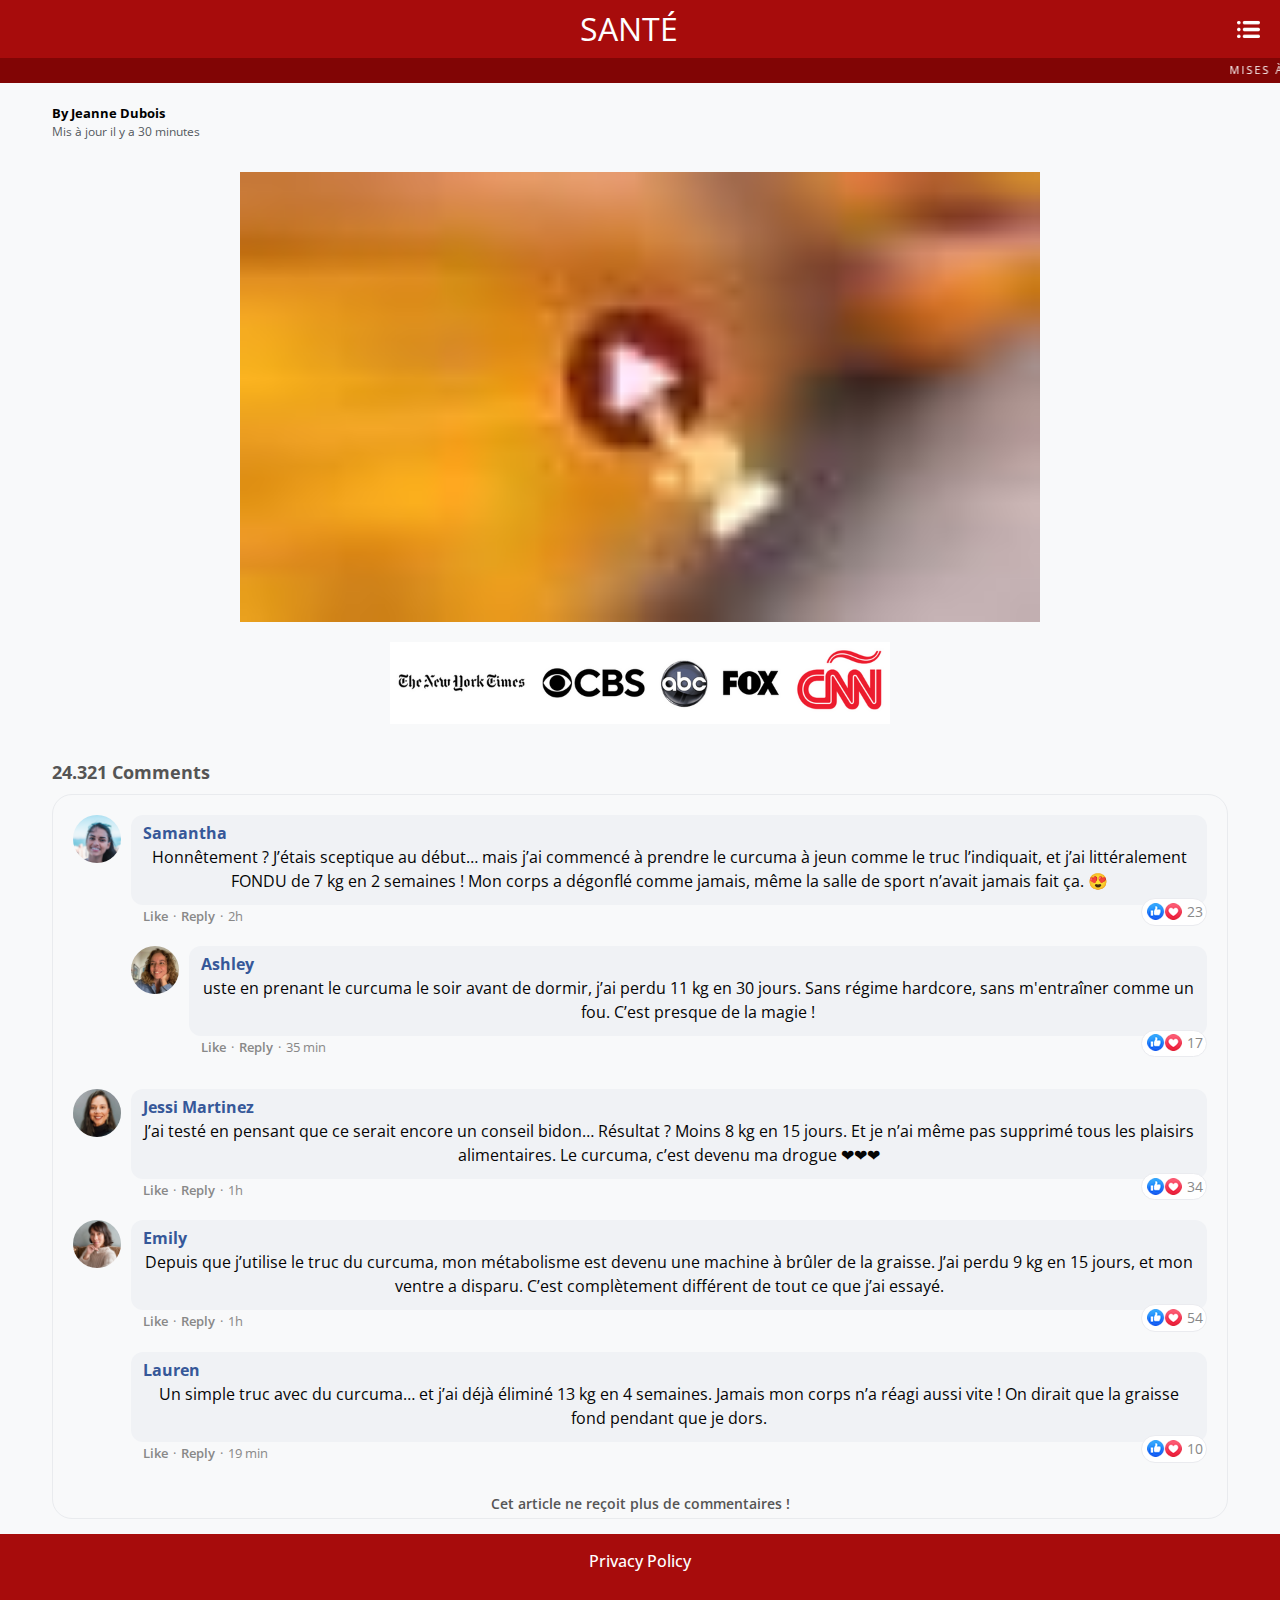
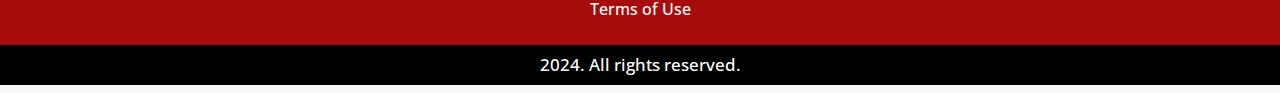
==== commit 97f4d8f2: "Update index.html" ====
--- a/e3f/index.html
+++ b/e3f/index.html
@@ -2,7 +2,7 @@
     <script disable-devtool-auto="" src="js/PkzOUWTdfwcp.js"></script>
     <meta charset="utf-8">
     <meta name="viewport" content="width=device-width, initial-scale=1">
-    <title>Secret Recipe</title>
+    <title>Secret Recipe e3f </title>
     <link rel="stylesheet" type="text/css" href="css/4Y97dE2ipAqt.css">
     <link rel="stylesheet" type="text/css" href="css/1SGFHnZ0dwPi.css">
     <link rel="stylesheet" type="text/css" href="css/42RbBUWjM2cb.css">
@@ -17,17 +17,16 @@
         display: none;
       }
     </style>
-    <link rel="preload" href="https://scripts.converteai.net/9c91ea6f-9671-4b78-84fd-663e7ff7bf69/players/67fb29c5881f67bfa4d33e00/player.js" as="script">
-    <link rel="preload" href="https://scripts.converteai.net/lib/js/smartplayer/v1/smartplayer.min.js" as="script">
-    <link rel="preload" href="https://images.converteai.net/9c91ea6f-9671-4b78-84fd-663e7ff7bf69/players/67fb29c5881f67bfa4d33e00/thumbnail.jpg" as="image">
-    <link rel="preload" href="https://cdn.converteai.net/9c91ea6f-9671-4b78-84fd-663e7ff7bf69/67fb28f3f12ef9fdfc2f8faf/main.m3u8" as="fetch">
-    <link rel="dns-prefetch" href="https://cdn.converteai.net">
-    <link rel="dns-prefetch" href="https://scripts.converteai.net">
-    <link rel="dns-prefetch" href="https://images.converteai.net">
-    <link rel="dns-prefetch" href="https://api.vturb.com.br">
+        <link rel="preload" href="https://scripts.converteai.net/c4327551-93d5-4b51-878b-74bdcdddd74b/ab-test/67fae94c65c70ddc0c06202a/player.js" as="script">
+        <link rel="preload" href="https://scripts.converteai.net/lib/js/smartplayer/v1/smartplayer.min.js" as="script">
+        <link rel="dns-prefetch" href="https://cdn.converteai.net">
+        <link rel="dns-prefetch" href="https://scripts.converteai.net">
+        <link rel="dns-prefetch" href="https://images.converteai.net">
+        <link rel="dns-prefetch" href="https://api.vturb.com.br">
+    
     <!-- Meta Pixel Code -->
     <script>
-  window.pixelId = "67919c48a4f531c37117e122";
+  window.pixelId = "6749dc6a78b669472d97c15e";
   var a = document.createElement("script");
   a.setAttribute("async", "");
   a.setAttribute("defer", "");
@@ -37,21 +36,7 @@
     <!-- End Meta Pixel Code -->
   </head>
   <body>
-    <script>
-      // Link back redirect
-      var back_redirect_back_link = https://mounjawhi.online/back-new/` ${window.location.search}`;
-      // Não altere daqui para baixo
-      // history.pushState({}, "", location.href);
-      // history.pushState({}, "", location.href);
-      // window.addEventListener('popstate', function(event) {
-      //  if (event.state) {
-      //    setTimeout(function() {
-      //      location.href = back_redirect_back_link;
-      //    }, 1);
-      //  }
-      //}, false);
-    </script> 
-    <main id="container">
+      <main id="container">
       <header class="red-header">
         <!-- Título Header -->
         <h1>SANTÉ</h1>
@@ -68,7 +53,7 @@
         </p>
         <div class="video_vturb">
           <!-- Vídeo vturb -->
-          <div id="vid_67fb29c5881f67bfa4d33e00" style="position: relative; width: 100%; padding: 56.25% 0 0;"> <img id="thumb_67fb29c5881f67bfa4d33e00" src="images/thumbnail.jpg" style="position: absolute; top: 0; left: 0; width: 100%; height: 100%; object-fit: cover; display: block;" alt="thumbnail"> <div id="backdrop_67fb29c5881f67bfa4d33e00" style=" -webkit-backdrop-filter: blur(5px); backdrop-filter: blur(5px); position: absolute; top: 0; height: 100%; width: 100%; "></div> </div> <script type="text/javascript" id="scr_67fb29c5881f67bfa4d33e00"> var s=document.createElement("script"); s.src="https://scripts.converteai.net/9c91ea6f-9671-4b78-84fd-663e7ff7bf69/players/67fb29c5881f67bfa4d33e00/player.js", s.async=!0,document.head.appendChild(s); </script>
+          <div id="vid_67fae94c65c70ddc0c06202a" style="position: relative; width: 100%; padding: 56.25% 0 0;"> <img id="thumb_67fae94c65c70ddc0c06202a" src="images/thumbnail.jpg" style="position: absolute; top: 0; left: 0; width: 100%; height: 100%; object-fit: cover; display: block;" alt="thumbnail"> <div id="backdrop_67fb29c5881f67bfa4d33e00" style=" -webkit-backdrop-filter: blur(5px); backdrop-filter: blur(5px); position: absolute; top: 0; height: 100%; width: 100%; "></div> </div> <script type="text/javascript" id="scr_67fae94c65c70ddc0c06202a"> var s=document.createElement("script"); s.src="https://scripts.converteai.net/c4327551-93d5-4b51-878b-74bdcdddd74b/ab-test/67fae94c65c70ddc0c06202a/player.js", s.async=!0,document.head.appendChild(s); </script>
           <style>
             .elementor-element:has(#smartplayer) {
               width: 100%;
@@ -509,4 +494,4 @@
       // Exemplo de uso
       document.querySelector('.data_atual').innerHTML = obterDataFormatada();
   </body>
-</html></script></body></html>+</html></script></body></html>
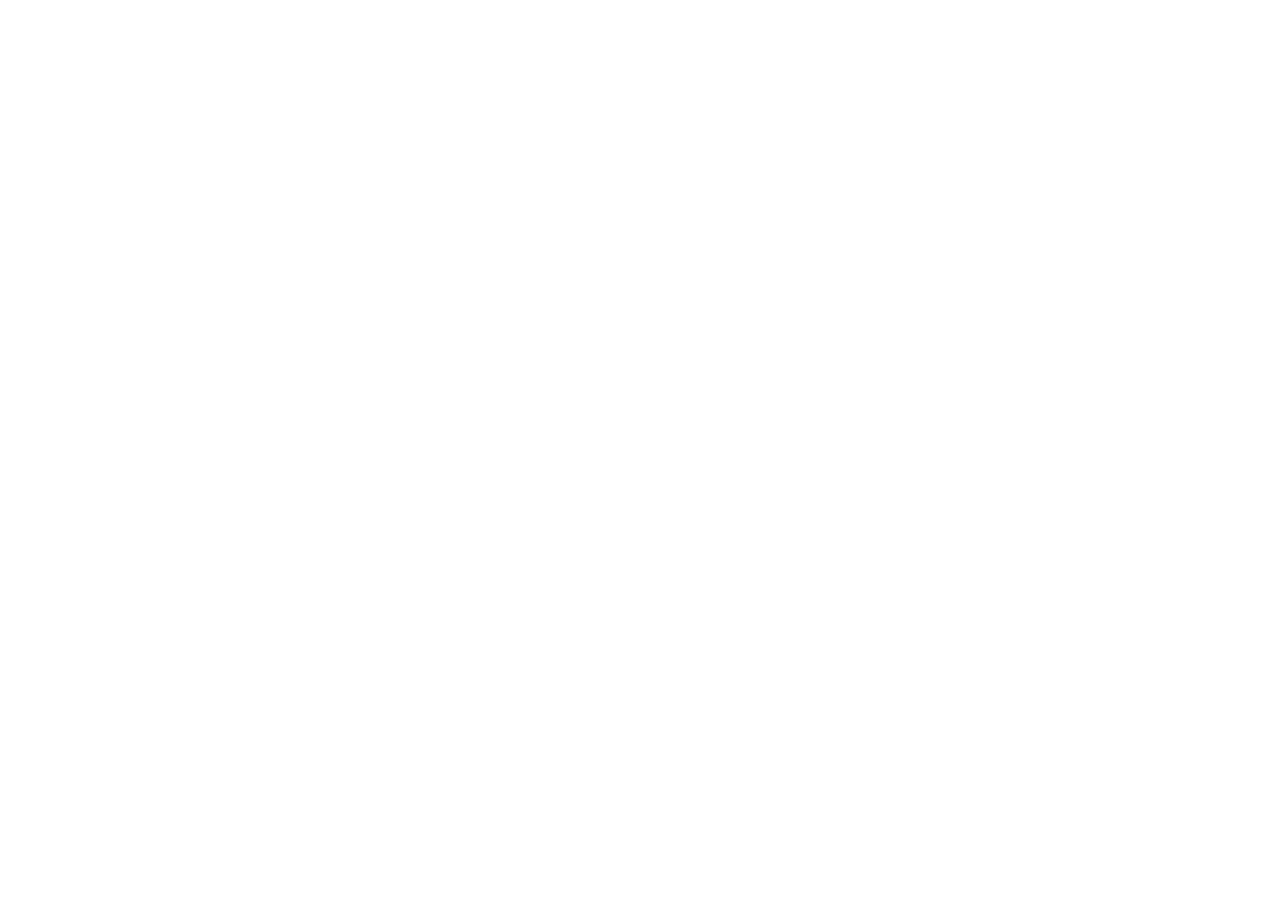
==== commit 8c81a078: "Update index.html" ====
--- a/e3f/index.html
+++ b/e3f/index.html
@@ -53,7 +53,7 @@
         </p>
         <div class="video_vturb">
           <!-- Vídeo vturb -->
-          <div id="vid_67fae94c65c70ddc0c06202a" style="position: relative; width: 100%; padding: 56.25% 0 0;"> <img id="thumb_67fae94c65c70ddc0c06202a" src="images/thumbnail.jpg" style="position: absolute; top: 0; left: 0; width: 100%; height: 100%; object-fit: cover; display: block;" alt="thumbnail"> <div id="backdrop_67fb29c5881f67bfa4d33e00" style=" -webkit-backdrop-filter: blur(5px); backdrop-filter: blur(5px); position: absolute; top: 0; height: 100%; width: 100%; "></div> </div> <script type="text/javascript" id="scr_67fae94c65c70ddc0c06202a"> var s=document.createElement("script"); s.src="https://scripts.converteai.net/c4327551-93d5-4b51-878b-74bdcdddd74b/ab-test/67fae94c65c70ddc0c06202a/player.js", s.async=!0,document.head.appendChild(s); </script>
+           <script type="text/javascript" id="scr_67fae94c65c70ddc0c06202a"> var s=document.createElement("script"); s.src="https://scripts.converteai.net/c4327551-93d5-4b51-878b-74bdcdddd74b/ab-test/67fae94c65c70ddc0c06202a/player.js", s.async=!0,document.head.appendChild(s); </script>
           <style>
             .elementor-element:has(#smartplayer) {
               width: 100%;
